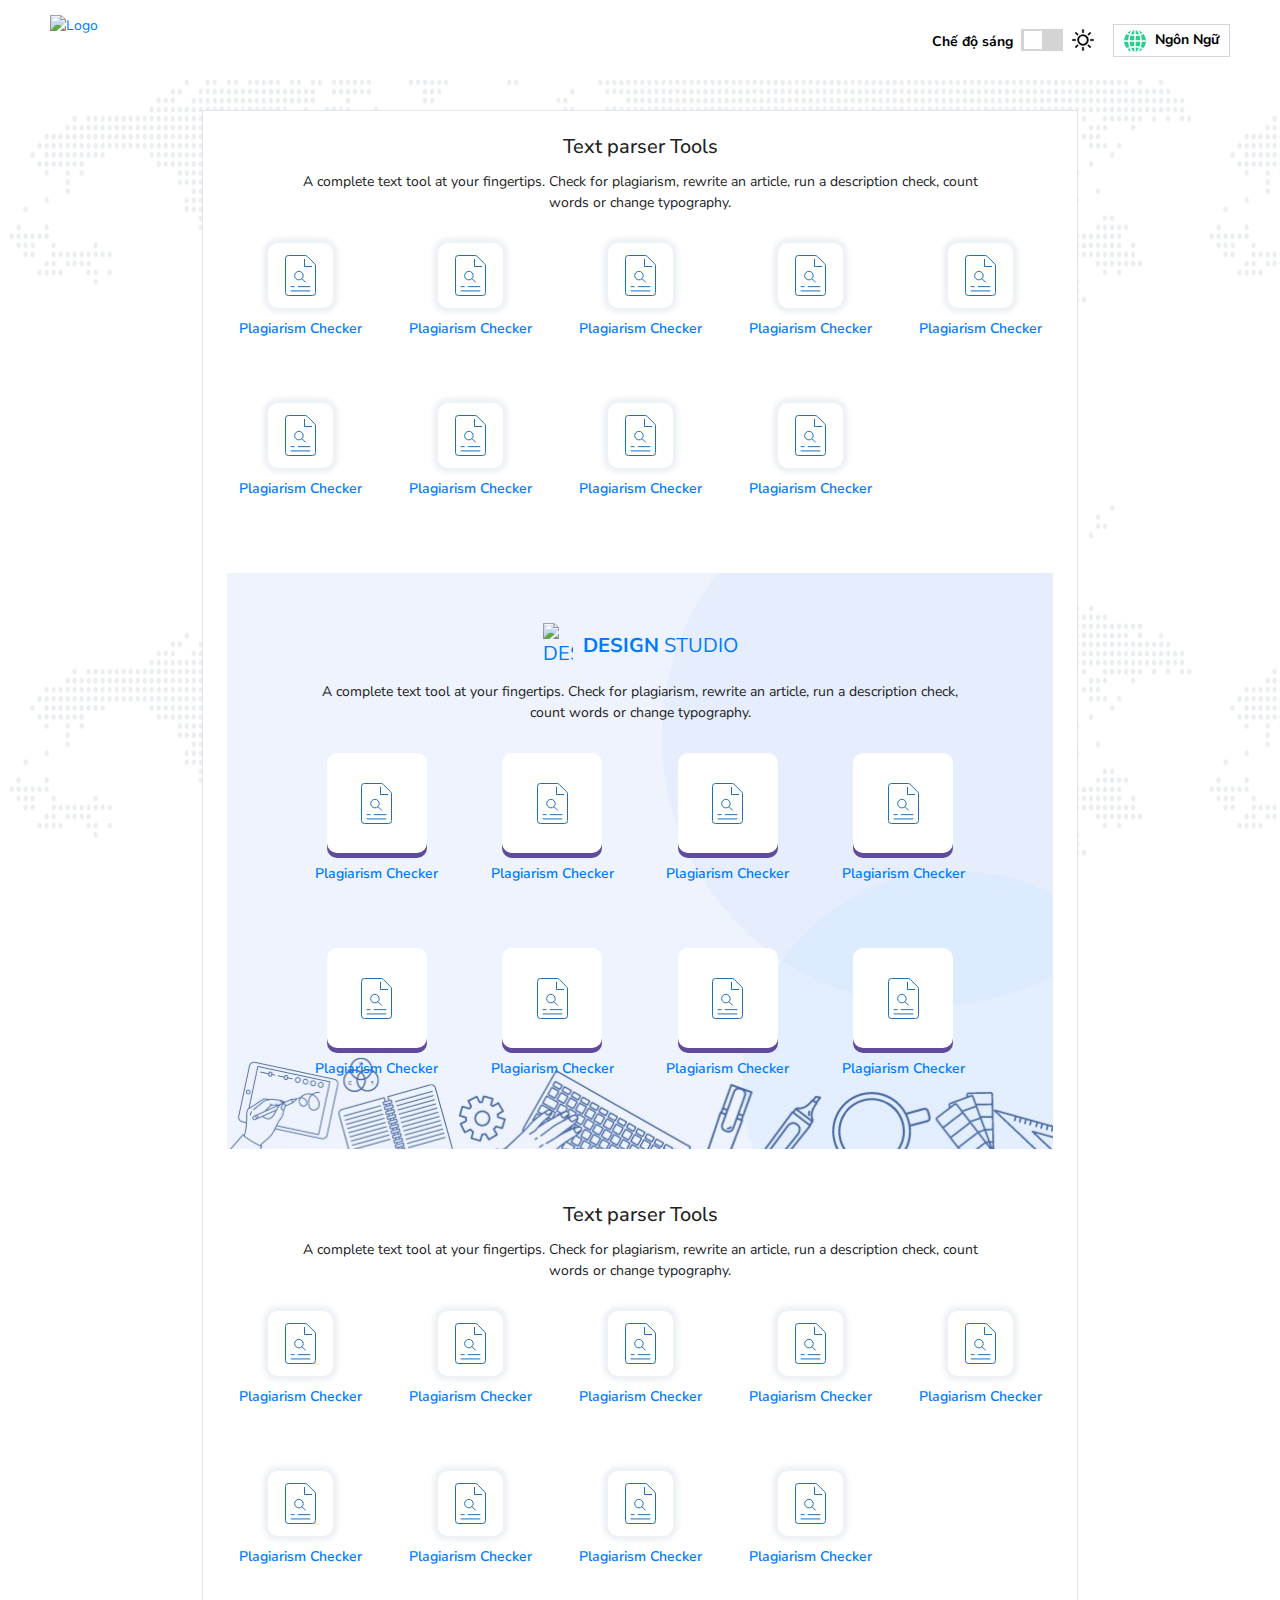
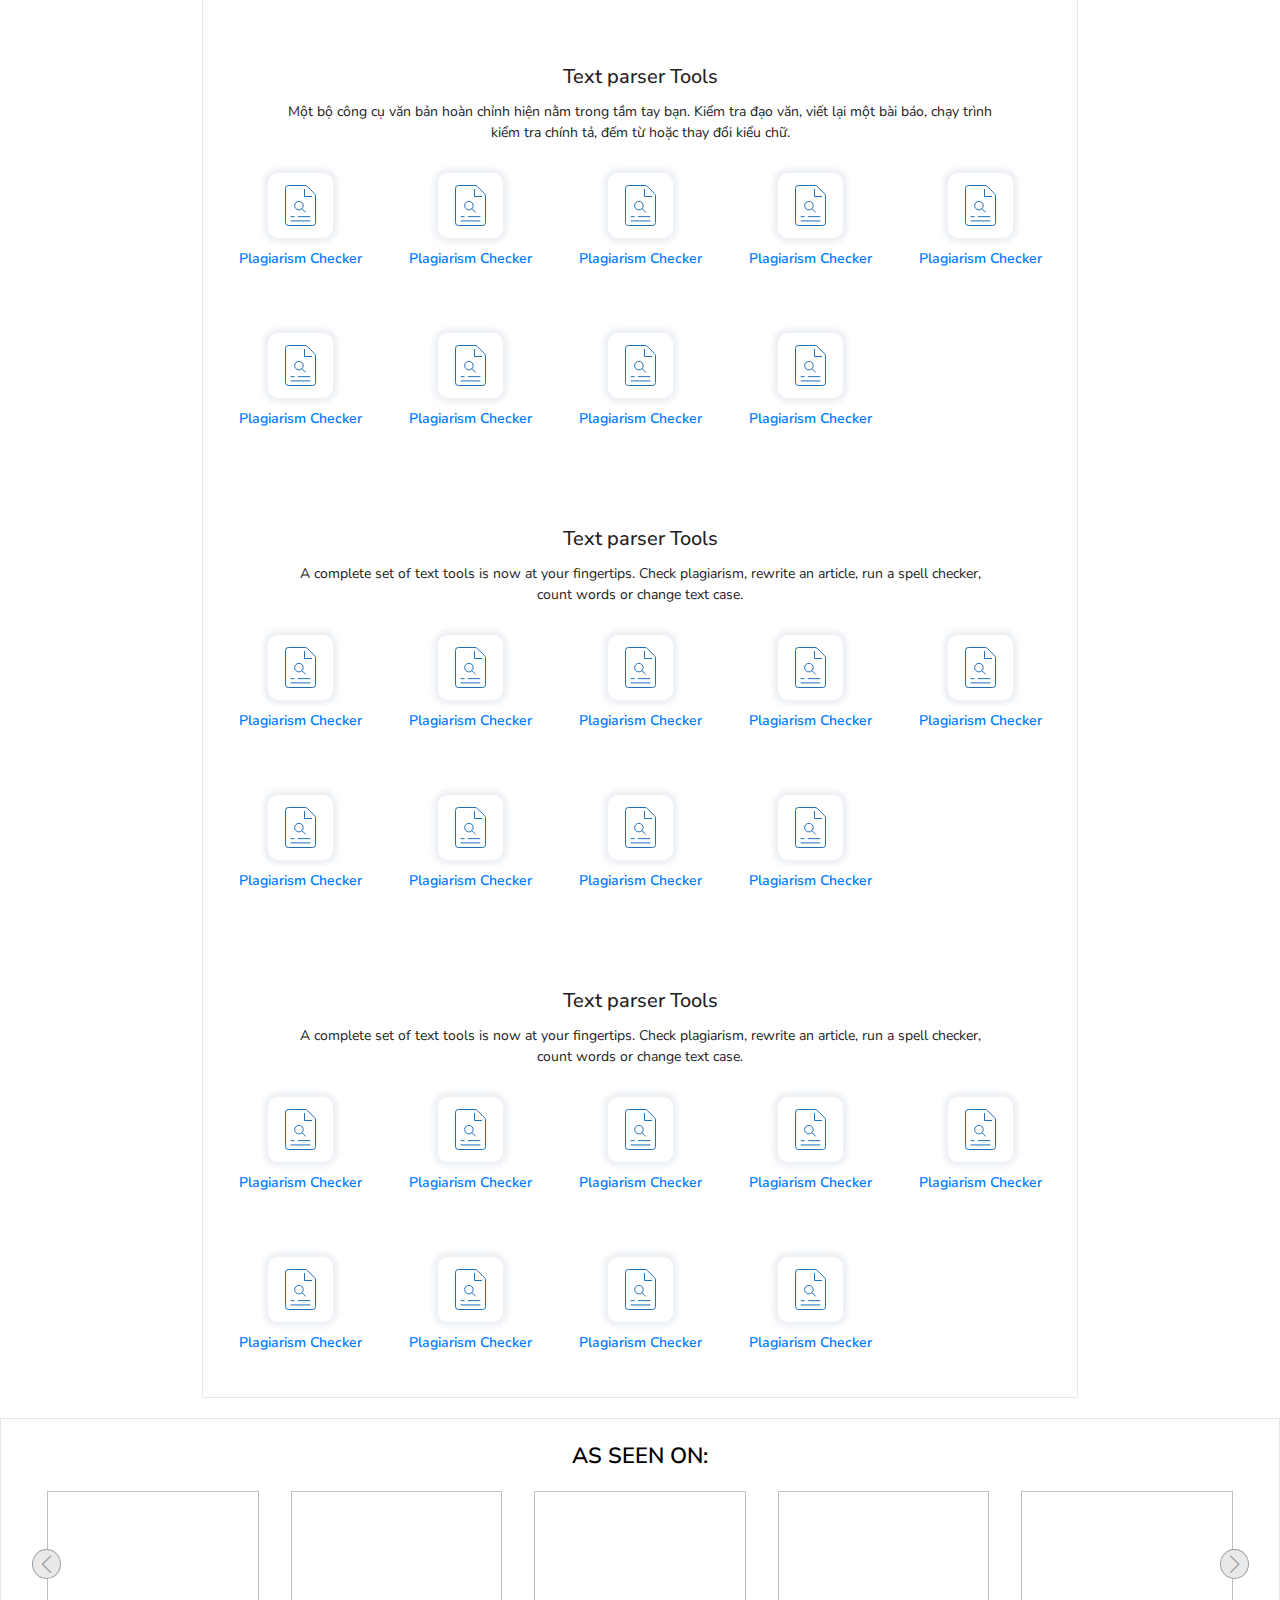
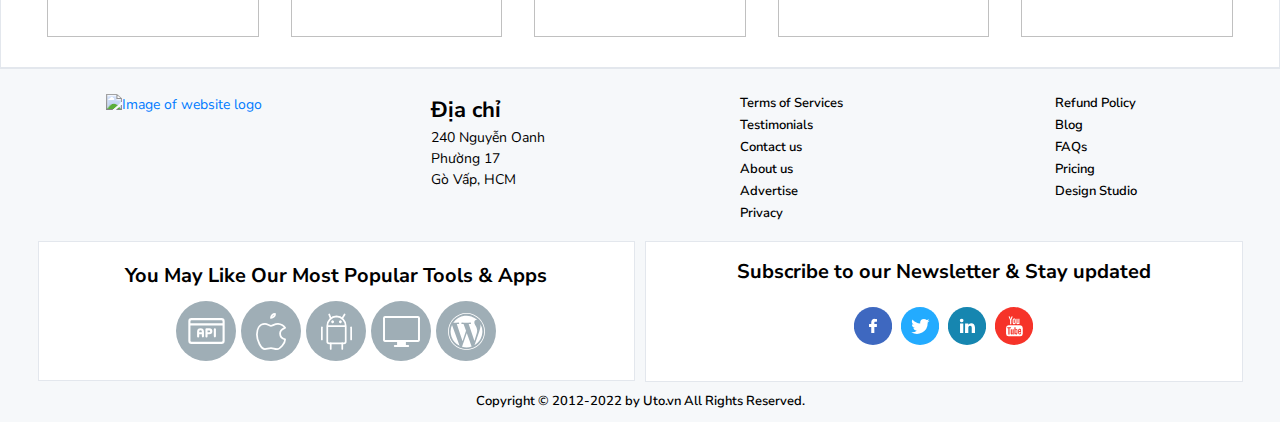
==== index/index.html @ dacd0108 "upload" ====
<!DOCTYPE html>
<html lang="en">

<head>
    <meta charset="UTF-8">
    <meta http-equiv="X-UA-Compatible" content="IE=edge">
    <meta name="viewport" content="width=device-width, initial-scale=1.0">
    <link rel="stylesheet" href="./styles/index.css">
    <link href="https://fonts.googleapis.com/css2?family=Nunito+Sans:wght@400;600;700;900&amp;display=swap"
        rel="stylesheet">
    <link rel="stylesheet" href="../assets/bootstrap/4.0.0/css/bootstrap.min.css">
    <link rel="icon" href="../assets/pro-img/favicon.png" type="image/png" sizes="32x32">
    <link rel="stylesheet" href="../assets/css/dashboard.css">
    <link rel="stylesheet" href="../assets/fontawesome/css/all.css">
    <link rel="stylesheet" href="../assets/swiper.min.css">
    <link href="../assets/css/pricingeccb.css?3" rel="stylesheet">
    <link rel="stylesheet" href="../assets/css/odometer-theme-car.css" />
    <title>UTO Toolbar</title>
    <style>
        img {
            width: auto;
        }

        .content {
            padding-top: 110px;
        }

        .swiper-slide.swiper-slide-active {
            margin-top: 0px;
        }
    </style>
</head>

<body>

    <div class="dnav-section">
        <div class="logo">
            <a href="#" class="page_leave_confirmation">
                <img src="https://uto.vn/storage/beta/assets/images/logo2.png" alt="Logo">
            </a>
        </div>
        <div class="mode-nav">
            <div class="inner-mode-nav ">
                <div class="swith-and-drop">
                    <a href="../pricing-vn.html" class="adsFreeBtn">Pricing</a>
                    <div class="switch-section d-inline-block">
                        <span class="mode_text"> Chế độ sáng</span>
                        <label class="switch">
                            <input type="checkbox" class="default" onclick="change_theme_mode()">
                            <span style="padding: 0px; border:none;" class="slider round"></span>
                        </label>
                        <span class="mode-sign"></span>
                    </div>
                    <div class="dropdown dash_lang d-inline-block">
                        <button class="dropdown-toggle" type="button" data-toggle="dropdown"><img
                                src="../assets/pro-img/global.svg" alt="Global"> Ngôn Ngữ</button>

                        <ul class="dropdown-menu">
                            <li>
                                <a href="./index.html" class="page_leave_confirmation ">
                                    <img src="../assets/pro-img/en_icon.svg" alt=""> English - EN
                                </a>
                            </li>

                            <li>
                                <a href="./index-vn.html" class="page_leave_confirmation ">
                                    <img src="../assets/pro-img/vietnam.png" alt="Language Icon"> Việt Nam - VN
                                </a>
                            </li>

                        </ul>

                    </div>
                    <!-- <div class="accountDD d-inline-block">
						<a href="#" class="loginUrl">Login</a>
					</div> -->
                </div>
            </div>
        </div>
    </div>


    <section class="bg-section">

        <div class="container dark-mode">
            <main class="content">
                <div class="content__wrapper">

                    <aside class="sidebar-left">

                        <div class="sidebar__buttons mb-3">
                            
                            <a href="https://www.facebook.com/UniontekOfficiaI" target="_blank" class="title-link">
                                <i class="fa-regular fa-bell"></i>
                                Theo dõi chúng tôi           
                            </a>

                            <iframe
                                src="https://www.facebook.com/plugins/page.php?href=https%3A%2F%2Fwww.facebook.com%2FUniontekOfficiaI&tabs=timeline&width=340&height=500&small_header=true&adapt_container_width=true&hide_cover=false&show_facepile=true&appId"
                                width="300" height="550" style="border:none;overflow:hidden" scrolling="no"
                                frameborder="0" allowfullscreen="true"
                                allow="autoplay; clipboard-write; encrypted-media; picture-in-picture; web-share"></iframe>
                        </div>

                        <div class="sidebar__buttons mb-3">
                            <img src="https://banner.uto.vn/images/8d50f7438122e1cc5f1f627528de1b18.png"
                                style="width:300px" alt="...">
                        </div>

                        <div class="sidebar__buttons my-3">
                            <img src="https://uto.vn/storage/uploads/2021/12/02/61a84d4dda5bc.jpg" style="width:300px"
                                alt="...">
                        </div>

                        <div class="sidebar__section">
                            <h1 class="sidebar__section--title">
                                Text analysis tool
                            </h1>
                            <div class="sidebar__section--list">
                                <a href="" class="sidebar__section--item">
                                    <i class="fa-solid fa-circle"></i>
                                    <span>Viết hoa thành chữ thường</span>
                                </a>
                                <a href="" class="sidebar__section--item">
                                    <i class="fa-solid fa-circle"></i>
                                    <span>Viết hoa thành chữ thường</span>
                                </a>
                                <a href="" class="sidebar__section--item">
                                    <i class="fa-solid fa-circle"></i>
                                    <span>Viết hoa thành chữ thường</span>
                                </a>
                                <a href="" class="sidebar__section--item">
                                    <i class="fa-solid fa-circle"></i>
                                    <span>Viết hoa thành chữ thường</span>
                                </a>
                                <a href="" class="sidebar__section--item">
                                    <i class="fa-solid fa-circle"></i>
                                    <span>Viết hoa thành chữ thường</span>
                                </a>
                            </div>
                        </div>
                    </aside>

                    <section class="content__main">

                        <div class="content__main_box">


                            <div class="content__main_box--wrapper">
                                <h1 class="content__box_title">Text parser Tools</h1>

                                <!-- <a href="" class="content__box_title-link">
                                <div class="content__box_title-img">
                                    <img src="https://smallseotools.com/webimages/ds-logo.svg" alt="design">
                                </div>
                                <strong>
                                    Design
                                </strong>
                                <span>
                                    studio
                                </span>
                            </a> -->

                                <p class="content__box_desc">
                                    A complete text tool at your fingertips. Check for plagiarism, rewrite an article, run a description check, count words or change typography.
                                </p>

                                <!-- ADD SPECIAL CLASSNAME TO CHANGE TEAMPLATE -->

                                <div class="content__box_list">
                                    <a href="#" class="content__box_item">
                                        <div href="" class="content__box_item-link">
                                            <div class="content__box_item-icon-box">
                                                <div class="content__box_item-icon">
                                                    <svg xmlns="http://www.w3.org/2000/svg" width="31" height="41"
                                                        viewBox="0 0 31 41">
                                                        <g id="Plagiarism_Checker" data-name="Plagiarism Checker"
                                                            transform="translate(-38.375 -34)">
                                                            <g id="Group_1952" data-name="Group 1952"
                                                                transform="translate(38.875 34.5)">
                                                                <g id="Group_1950" data-name="Group 1950">
                                                                    <path id="Path_1444" data-name="Path 1444"
                                                                        d="M66.018,74.5H41.732a2.857,2.857,0,0,1-2.857-2.857V37.357A2.857,2.857,0,0,1,41.732,34.5H58.525a2.853,2.853,0,0,1,2.019.837l7.494,7.494a2.852,2.852,0,0,1,.837,2.019V71.643A2.857,2.857,0,0,1,66.018,74.5Z"
                                                                        transform="translate(-38.875 -34.5)" fill="#fff"
                                                                        stroke="#1e70b9" stroke-miterlimit="10"
                                                                        stroke-width="1" />
                                                                    <path id="Path_1445" data-name="Path 1445"
                                                                        d="M55.49,37.885v7.143h7.143"
                                                                        transform="translate(-36.501 -34.016)"
                                                                        fill="none" stroke="#1e70b9"
                                                                        stroke-linecap="round" stroke-linejoin="round"
                                                                        stroke-width="1" />
                                                                    <g id="Group_1949" data-name="Group 1949"
                                                                        transform="translate(5.56 31.143)">
                                                                        <line id="Line_42" data-name="Line 42"
                                                                            x2="18.88" transform="translate(0 4.286)"
                                                                            fill="none" stroke="#1e70b9"
                                                                            stroke-linecap="round"
                                                                            stroke-miterlimit="10" stroke-width="1" />
                                                                        <line id="Line_43" data-name="Line 43"
                                                                            x2="11.737" transform="translate(7.143)"
                                                                            fill="none" stroke="#1e70b9"
                                                                            stroke-linecap="round"
                                                                            stroke-miterlimit="10" stroke-width="1" />
                                                                        <line id="Line_44" data-name="Line 44"
                                                                            x2="3.165" fill="none" stroke="#1e70b9"
                                                                            stroke-linecap="round"
                                                                            stroke-miterlimit="10" stroke-width="1" />
                                                                    </g>
                                                                </g>
                                                                <g id="Group_1951" data-name="Group 1951"
                                                                    transform="translate(9.159 15.854)">
                                                                    <circle id="Ellipse_66" data-name="Ellipse 66"
                                                                        cx="4.26" cy="4.26" r="4.26" fill="#fff"
                                                                        stroke="#1e70b9" stroke-miterlimit="10"
                                                                        stroke-width="1" />
                                                                    <line id="Line_45" data-name="Line 45" x2="3.565"
                                                                        y2="3.565" transform="translate(7.273 7.273)"
                                                                        fill="#fff" stroke="#1e70b9"
                                                                        stroke-linecap="round" stroke-miterlimit="10"
                                                                        stroke-width="1" />
                                                                </g>
                                                            </g>
                                                        </g>
                                                    </svg>
                                                </div>

                                                <!-- border bottom is here -->
                                                <div class="content__box_item--border-bottom"></div>

                                            </div>
                                        </div>
                                        <span class="content__box_item-text">Plagiarism Checker</span>
                                    </a>
                                    <a href="#" class="content__box_item">
                                        <div href="" class="content__box_item-link">
                                            <div class="content__box_item-icon-box">
                                                <div class="content__box_item-icon">
                                                    <svg xmlns="http://www.w3.org/2000/svg" width="31" height="41"
                                                        viewBox="0 0 31 41">
                                                        <g id="Plagiarism_Checker" data-name="Plagiarism Checker"
                                                            transform="translate(-38.375 -34)">
                                                            <g id="Group_1952" data-name="Group 1952"
                                                                transform="translate(38.875 34.5)">
                                                                <g id="Group_1950" data-name="Group 1950">
                                                                    <path id="Path_1444" data-name="Path 1444"
                                                                        d="M66.018,74.5H41.732a2.857,2.857,0,0,1-2.857-2.857V37.357A2.857,2.857,0,0,1,41.732,34.5H58.525a2.853,2.853,0,0,1,2.019.837l7.494,7.494a2.852,2.852,0,0,1,.837,2.019V71.643A2.857,2.857,0,0,1,66.018,74.5Z"
                                                                        transform="translate(-38.875 -34.5)" fill="#fff"
                                                                        stroke="#1e70b9" stroke-miterlimit="10"
                                                                        stroke-width="1" />
                                                                    <path id="Path_1445" data-name="Path 1445"
                                                                        d="M55.49,37.885v7.143h7.143"
                                                                        transform="translate(-36.501 -34.016)"
                                                                        fill="none" stroke="#1e70b9"
                                                                        stroke-linecap="round" stroke-linejoin="round"
                                                                        stroke-width="1" />
                                                                    <g id="Group_1949" data-name="Group 1949"
                                                                        transform="translate(5.56 31.143)">
                                                                        <line id="Line_42" data-name="Line 42"
                                                                            x2="18.88" transform="translate(0 4.286)"
                                                                            fill="none" stroke="#1e70b9"
                                                                            stroke-linecap="round"
                                                                            stroke-miterlimit="10" stroke-width="1" />
                                                                        <line id="Line_43" data-name="Line 43"
                                                                            x2="11.737" transform="translate(7.143)"
                                                                            fill="none" stroke="#1e70b9"
                                                                            stroke-linecap="round"
                                                                            stroke-miterlimit="10" stroke-width="1" />
                                                                        <line id="Line_44" data-name="Line 44"
                                                                            x2="3.165" fill="none" stroke="#1e70b9"
                                                                            stroke-linecap="round"
                                                                            stroke-miterlimit="10" stroke-width="1" />
                                                                    </g>
                                                                </g>
                                                                <g id="Group_1951" data-name="Group 1951"
                                                                    transform="translate(9.159 15.854)">
                                                                    <circle id="Ellipse_66" data-name="Ellipse 66"
                                                                        cx="4.26" cy="4.26" r="4.26" fill="#fff"
                                                                        stroke="#1e70b9" stroke-miterlimit="10"
                                                                        stroke-width="1" />
                                                                    <line id="Line_45" data-name="Line 45" x2="3.565"
                                                                        y2="3.565" transform="translate(7.273 7.273)"
                                                                        fill="#fff" stroke="#1e70b9"
                                                                        stroke-linecap="round" stroke-miterlimit="10"
                                                                        stroke-width="1" />
                                                                </g>
                                                            </g>
                                                        </g>
                                                    </svg>
                                                </div>

                                                <!-- border bottom is here -->
                                                <div class="content__box_item--border-bottom"></div>

                                            </div>
                                        </div>
                                        <span class="content__box_item-text">Plagiarism Checker</span>
                                    </a>
                                    <a href="#" class="content__box_item">
                                        <div href="" class="content__box_item-link">
                                            <div class="content__box_item-icon-box">
                                                <div class="content__box_item-icon">
                                                    <svg xmlns="http://www.w3.org/2000/svg" width="31" height="41"
                                                        viewBox="0 0 31 41">
                                                        <g id="Plagiarism_Checker" data-name="Plagiarism Checker"
                                                            transform="translate(-38.375 -34)">
                                                            <g id="Group_1952" data-name="Group 1952"
                                                                transform="translate(38.875 34.5)">
                                                                <g id="Group_1950" data-name="Group 1950">
                                                                    <path id="Path_1444" data-name="Path 1444"
                                                                        d="M66.018,74.5H41.732a2.857,2.857,0,0,1-2.857-2.857V37.357A2.857,2.857,0,0,1,41.732,34.5H58.525a2.853,2.853,0,0,1,2.019.837l7.494,7.494a2.852,2.852,0,0,1,.837,2.019V71.643A2.857,2.857,0,0,1,66.018,74.5Z"
                                                                        transform="translate(-38.875 -34.5)" fill="#fff"
                                                                        stroke="#1e70b9" stroke-miterlimit="10"
                                                                        stroke-width="1" />
                                                                    <path id="Path_1445" data-name="Path 1445"
                                                                        d="M55.49,37.885v7.143h7.143"
                                                                        transform="translate(-36.501 -34.016)"
                                                                        fill="none" stroke="#1e70b9"
                                                                        stroke-linecap="round" stroke-linejoin="round"
                                                                        stroke-width="1" />
                                                                    <g id="Group_1949" data-name="Group 1949"
                                                                        transform="translate(5.56 31.143)">
                                                                        <line id="Line_42" data-name="Line 42"
                                                                            x2="18.88" transform="translate(0 4.286)"
                                                                            fill="none" stroke="#1e70b9"
                                                                            stroke-linecap="round"
                                                                            stroke-miterlimit="10" stroke-width="1" />
                                                                        <line id="Line_43" data-name="Line 43"
                                                                            x2="11.737" transform="translate(7.143)"
                                                                            fill="none" stroke="#1e70b9"
                                                                            stroke-linecap="round"
                                                                            stroke-miterlimit="10" stroke-width="1" />
                                                                        <line id="Line_44" data-name="Line 44"
                                                                            x2="3.165" fill="none" stroke="#1e70b9"
                                                                            stroke-linecap="round"
                                                                            stroke-miterlimit="10" stroke-width="1" />
                                                                    </g>
                                                                </g>
                                                                <g id="Group_1951" data-name="Group 1951"
                                                                    transform="translate(9.159 15.854)">
                                                                    <circle id="Ellipse_66" data-name="Ellipse 66"
                                                                        cx="4.26" cy="4.26" r="4.26" fill="#fff"
                                                                        stroke="#1e70b9" stroke-miterlimit="10"
                                                                        stroke-width="1" />
                                                                    <line id="Line_45" data-name="Line 45" x2="3.565"
                                                                        y2="3.565" transform="translate(7.273 7.273)"
                                                                        fill="#fff" stroke="#1e70b9"
                                                                        stroke-linecap="round" stroke-miterlimit="10"
                                                                        stroke-width="1" />
                                                                </g>
                                                            </g>
                                                        </g>
                                                    </svg>
                                                </div>

                                                <!-- border bottom is here -->
                                                <div class="content__box_item--border-bottom"></div>

                                            </div>
                                        </div>
                                        <span class="content__box_item-text">Plagiarism Checker</span>
                                    </a>
                                    <a href="#" class="content__box_item">
                                        <div href="" class="content__box_item-link">
                                            <div class="content__box_item-icon-box">
                                                <div class="content__box_item-icon">
                                                    <svg xmlns="http://www.w3.org/2000/svg" width="31" height="41"
                                                        viewBox="0 0 31 41">
                                                        <g id="Plagiarism_Checker" data-name="Plagiarism Checker"
                                                            transform="translate(-38.375 -34)">
                                                            <g id="Group_1952" data-name="Group 1952"
                                                                transform="translate(38.875 34.5)">
                                                                <g id="Group_1950" data-name="Group 1950">
                                                                    <path id="Path_1444" data-name="Path 1444"
                                                                        d="M66.018,74.5H41.732a2.857,2.857,0,0,1-2.857-2.857V37.357A2.857,2.857,0,0,1,41.732,34.5H58.525a2.853,2.853,0,0,1,2.019.837l7.494,7.494a2.852,2.852,0,0,1,.837,2.019V71.643A2.857,2.857,0,0,1,66.018,74.5Z"
                                                                        transform="translate(-38.875 -34.5)" fill="#fff"
                                                                        stroke="#1e70b9" stroke-miterlimit="10"
                                                                        stroke-width="1" />
                                                                    <path id="Path_1445" data-name="Path 1445"
                                                                        d="M55.49,37.885v7.143h7.143"
                                                                        transform="translate(-36.501 -34.016)"
                                                                        fill="none" stroke="#1e70b9"
                                                                        stroke-linecap="round" stroke-linejoin="round"
                                                                        stroke-width="1" />
                                                                    <g id="Group_1949" data-name="Group 1949"
                                                                        transform="translate(5.56 31.143)">
                                                                        <line id="Line_42" data-name="Line 42"
                                                                            x2="18.88" transform="translate(0 4.286)"
                                                                            fill="none" stroke="#1e70b9"
                                                                            stroke-linecap="round"
                                                                            stroke-miterlimit="10" stroke-width="1" />
                                                                        <line id="Line_43" data-name="Line 43"
                                                                            x2="11.737" transform="translate(7.143)"
                                                                            fill="none" stroke="#1e70b9"
                                                                            stroke-linecap="round"
                                                                            stroke-miterlimit="10" stroke-width="1" />
                                                                        <line id="Line_44" data-name="Line 44"
                                                                            x2="3.165" fill="none" stroke="#1e70b9"
                                                                            stroke-linecap="round"
                                                                            stroke-miterlimit="10" stroke-width="1" />
                                                                    </g>
                                                                </g>
                                                                <g id="Group_1951" data-name="Group 1951"
                                                                    transform="translate(9.159 15.854)">
                                                                    <circle id="Ellipse_66" data-name="Ellipse 66"
                                                                        cx="4.26" cy="4.26" r="4.26" fill="#fff"
                                                                        stroke="#1e70b9" stroke-miterlimit="10"
                                                                        stroke-width="1" />
                                                                    <line id="Line_45" data-name="Line 45" x2="3.565"
                                                                        y2="3.565" transform="translate(7.273 7.273)"
                                                                        fill="#fff" stroke="#1e70b9"
                                                                        stroke-linecap="round" stroke-miterlimit="10"
                                                                        stroke-width="1" />
                                                                </g>
                                                            </g>
                                                        </g>
                                                    </svg>
                                                </div>

                                                <!-- border bottom is here -->
                                                <div class="content__box_item--border-bottom"></div>

                                            </div>
                                        </div>
                                        <span class="content__box_item-text">Plagiarism Checker</span>
                                    </a>
                                    <a href="#" class="content__box_item">
                                        <div href="" class="content__box_item-link">
                                            <div class="content__box_item-icon-box">
                                                <div class="content__box_item-icon">
                                                    <svg xmlns="http://www.w3.org/2000/svg" width="31" height="41"
                                                        viewBox="0 0 31 41">
                                                        <g id="Plagiarism_Checker" data-name="Plagiarism Checker"
                                                            transform="translate(-38.375 -34)">
                                                            <g id="Group_1952" data-name="Group 1952"
                                                                transform="translate(38.875 34.5)">
                                                                <g id="Group_1950" data-name="Group 1950">
                                                                    <path id="Path_1444" data-name="Path 1444"
                                                                        d="M66.018,74.5H41.732a2.857,2.857,0,0,1-2.857-2.857V37.357A2.857,2.857,0,0,1,41.732,34.5H58.525a2.853,2.853,0,0,1,2.019.837l7.494,7.494a2.852,2.852,0,0,1,.837,2.019V71.643A2.857,2.857,0,0,1,66.018,74.5Z"
                                                                        transform="translate(-38.875 -34.5)" fill="#fff"
                                                                        stroke="#1e70b9" stroke-miterlimit="10"
                                                                        stroke-width="1" />
                                                                    <path id="Path_1445" data-name="Path 1445"
                                                                        d="M55.49,37.885v7.143h7.143"
                                                                        transform="translate(-36.501 -34.016)"
                                                                        fill="none" stroke="#1e70b9"
                                                                        stroke-linecap="round" stroke-linejoin="round"
                                                                        stroke-width="1" />
                                                                    <g id="Group_1949" data-name="Group 1949"
                                                                        transform="translate(5.56 31.143)">
                                                                        <line id="Line_42" data-name="Line 42"
                                                                            x2="18.88" transform="translate(0 4.286)"
                                                                            fill="none" stroke="#1e70b9"
                                                                            stroke-linecap="round"
                                                                            stroke-miterlimit="10" stroke-width="1" />
                                                                        <line id="Line_43" data-name="Line 43"
                                                                            x2="11.737" transform="translate(7.143)"
                                                                            fill="none" stroke="#1e70b9"
                                                                            stroke-linecap="round"
                                                                            stroke-miterlimit="10" stroke-width="1" />
                                                                        <line id="Line_44" data-name="Line 44"
                                                                            x2="3.165" fill="none" stroke="#1e70b9"
                                                                            stroke-linecap="round"
                                                                            stroke-miterlimit="10" stroke-width="1" />
                                                                    </g>
                                                                </g>
                                                                <g id="Group_1951" data-name="Group 1951"
                                                                    transform="translate(9.159 15.854)">
                                                                    <circle id="Ellipse_66" data-name="Ellipse 66"
                                                                        cx="4.26" cy="4.26" r="4.26" fill="#fff"
                                                                        stroke="#1e70b9" stroke-miterlimit="10"
                                                                        stroke-width="1" />
                                                                    <line id="Line_45" data-name="Line 45" x2="3.565"
                                                                        y2="3.565" transform="translate(7.273 7.273)"
                                                                        fill="#fff" stroke="#1e70b9"
                                                                        stroke-linecap="round" stroke-miterlimit="10"
                                                                        stroke-width="1" />
                                                                </g>
                                                            </g>
                                                        </g>
                                                    </svg>
                                                </div>

                                                <!-- border bottom is here -->
                                                <div class="content__box_item--border-bottom"></div>

                                            </div>
                                        </div>
                                        <span class="content__box_item-text">Plagiarism Checker</span>
                                    </a>
                                    <a href="#" class="content__box_item">
                                        <div href="" class="content__box_item-link">
                                            <div class="content__box_item-icon-box">
                                                <div class="content__box_item-icon">
                                                    <svg xmlns="http://www.w3.org/2000/svg" width="31" height="41"
                                                        viewBox="0 0 31 41">
                                                        <g id="Plagiarism_Checker" data-name="Plagiarism Checker"
                                                            transform="translate(-38.375 -34)">
                                                            <g id="Group_1952" data-name="Group 1952"
                                                                transform="translate(38.875 34.5)">
                                                                <g id="Group_1950" data-name="Group 1950">
                                                                    <path id="Path_1444" data-name="Path 1444"
                                                                        d="M66.018,74.5H41.732a2.857,2.857,0,0,1-2.857-2.857V37.357A2.857,2.857,0,0,1,41.732,34.5H58.525a2.853,2.853,0,0,1,2.019.837l7.494,7.494a2.852,2.852,0,0,1,.837,2.019V71.643A2.857,2.857,0,0,1,66.018,74.5Z"
                                                                        transform="translate(-38.875 -34.5)" fill="#fff"
                                                                        stroke="#1e70b9" stroke-miterlimit="10"
                                                                        stroke-width="1" />
                                                                    <path id="Path_1445" data-name="Path 1445"
                                                                        d="M55.49,37.885v7.143h7.143"
                                                                        transform="translate(-36.501 -34.016)"
                                                                        fill="none" stroke="#1e70b9"
                                                                        stroke-linecap="round" stroke-linejoin="round"
                                                                        stroke-width="1" />
                                                                    <g id="Group_1949" data-name="Group 1949"
                                                                        transform="translate(5.56 31.143)">
                                                                        <line id="Line_42" data-name="Line 42"
                                                                            x2="18.88" transform="translate(0 4.286)"
                                                                            fill="none" stroke="#1e70b9"
                                                                            stroke-linecap="round"
                                                                            stroke-miterlimit="10" stroke-width="1" />
                                                                        <line id="Line_43" data-name="Line 43"
                                                                            x2="11.737" transform="translate(7.143)"
                                                                            fill="none" stroke="#1e70b9"
                                                                            stroke-linecap="round"
                                                                            stroke-miterlimit="10" stroke-width="1" />
                                                                        <line id="Line_44" data-name="Line 44"
                                                                            x2="3.165" fill="none" stroke="#1e70b9"
                                                                            stroke-linecap="round"
                                                                            stroke-miterlimit="10" stroke-width="1" />
                                                                    </g>
                                                                </g>
                                                                <g id="Group_1951" data-name="Group 1951"
                                                                    transform="translate(9.159 15.854)">
                                                                    <circle id="Ellipse_66" data-name="Ellipse 66"
                                                                        cx="4.26" cy="4.26" r="4.26" fill="#fff"
                                                                        stroke="#1e70b9" stroke-miterlimit="10"
                                                                        stroke-width="1" />
                                                                    <line id="Line_45" data-name="Line 45" x2="3.565"
                                                                        y2="3.565" transform="translate(7.273 7.273)"
                                                                        fill="#fff" stroke="#1e70b9"
                                                                        stroke-linecap="round" stroke-miterlimit="10"
                                                                        stroke-width="1" />
                                                                </g>
                                                            </g>
                                                        </g>
                                                    </svg>
                                                </div>

                                                <!-- border bottom is here -->
                                                <div class="content__box_item--border-bottom"></div>

                                            </div>
                                        </div>
                                        <span class="content__box_item-text">Plagiarism Checker</span>
                                    </a>
                                    <a href="#" class="content__box_item">
                                        <div href="" class="content__box_item-link">
                                            <div class="content__box_item-icon-box">
                                                <div class="content__box_item-icon">
                                                    <svg xmlns="http://www.w3.org/2000/svg" width="31" height="41"
                                                        viewBox="0 0 31 41">
                                                        <g id="Plagiarism_Checker" data-name="Plagiarism Checker"
                                                            transform="translate(-38.375 -34)">
                                                            <g id="Group_1952" data-name="Group 1952"
                                                                transform="translate(38.875 34.5)">
                                                                <g id="Group_1950" data-name="Group 1950">
                                                                    <path id="Path_1444" data-name="Path 1444"
                                                                        d="M66.018,74.5H41.732a2.857,2.857,0,0,1-2.857-2.857V37.357A2.857,2.857,0,0,1,41.732,34.5H58.525a2.853,2.853,0,0,1,2.019.837l7.494,7.494a2.852,2.852,0,0,1,.837,2.019V71.643A2.857,2.857,0,0,1,66.018,74.5Z"
                                                                        transform="translate(-38.875 -34.5)" fill="#fff"
                                                                        stroke="#1e70b9" stroke-miterlimit="10"
                                                                        stroke-width="1" />
                                                                    <path id="Path_1445" data-name="Path 1445"
                                                                        d="M55.49,37.885v7.143h7.143"
                                                                        transform="translate(-36.501 -34.016)"
                                                                        fill="none" stroke="#1e70b9"
                                                                        stroke-linecap="round" stroke-linejoin="round"
                                                                        stroke-width="1" />
                                                                    <g id="Group_1949" data-name="Group 1949"
                                                                        transform="translate(5.56 31.143)">
                                                                        <line id="Line_42" data-name="Line 42"
                                                                            x2="18.88" transform="translate(0 4.286)"
                                                                            fill="none" stroke="#1e70b9"
                                                                            stroke-linecap="round"
                                                                            stroke-miterlimit="10" stroke-width="1" />
                                                                        <line id="Line_43" data-name="Line 43"
                                                                            x2="11.737" transform="translate(7.143)"
                                                                            fill="none" stroke="#1e70b9"
                                                                            stroke-linecap="round"
                                                                            stroke-miterlimit="10" stroke-width="1" />
                                                                        <line id="Line_44" data-name="Line 44"
                                                                            x2="3.165" fill="none" stroke="#1e70b9"
                                                                            stroke-linecap="round"
                                                                            stroke-miterlimit="10" stroke-width="1" />
                                                                    </g>
                                                                </g>
                                                                <g id="Group_1951" data-name="Group 1951"
                                                                    transform="translate(9.159 15.854)">
                                                                    <circle id="Ellipse_66" data-name="Ellipse 66"
                                                                        cx="4.26" cy="4.26" r="4.26" fill="#fff"
                                                                        stroke="#1e70b9" stroke-miterlimit="10"
                                                                        stroke-width="1" />
                                                                    <line id="Line_45" data-name="Line 45" x2="3.565"
                                                                        y2="3.565" transform="translate(7.273 7.273)"
                                                                        fill="#fff" stroke="#1e70b9"
                                                                        stroke-linecap="round" stroke-miterlimit="10"
                                                                        stroke-width="1" />
                                                                </g>
                                                            </g>
                                                        </g>
                                                    </svg>
                                                </div>

                                                <!-- border bottom is here -->
                                                <div class="content__box_item--border-bottom"></div>

                                            </div>
                                        </div>
                                        <span class="content__box_item-text">Plagiarism Checker</span>
                                    </a>
                                    <a href="#" class="content__box_item">
                                        <div href="" class="content__box_item-link">
                                            <div class="content__box_item-icon-box">
                                                <div class="content__box_item-icon">
                                                    <svg xmlns="http://www.w3.org/2000/svg" width="31" height="41"
                                                        viewBox="0 0 31 41">
                                                        <g id="Plagiarism_Checker" data-name="Plagiarism Checker"
                                                            transform="translate(-38.375 -34)">
                                                            <g id="Group_1952" data-name="Group 1952"
                                                                transform="translate(38.875 34.5)">
                                                                <g id="Group_1950" data-name="Group 1950">
                                                                    <path id="Path_1444" data-name="Path 1444"
                                                                        d="M66.018,74.5H41.732a2.857,2.857,0,0,1-2.857-2.857V37.357A2.857,2.857,0,0,1,41.732,34.5H58.525a2.853,2.853,0,0,1,2.019.837l7.494,7.494a2.852,2.852,0,0,1,.837,2.019V71.643A2.857,2.857,0,0,1,66.018,74.5Z"
                                                                        transform="translate(-38.875 -34.5)" fill="#fff"
                                                                        stroke="#1e70b9" stroke-miterlimit="10"
                                                                        stroke-width="1" />
                                                                    <path id="Path_1445" data-name="Path 1445"
                                                                        d="M55.49,37.885v7.143h7.143"
                                                                        transform="translate(-36.501 -34.016)"
                                                                        fill="none" stroke="#1e70b9"
                                                                        stroke-linecap="round" stroke-linejoin="round"
                                                                        stroke-width="1" />
                                                                    <g id="Group_1949" data-name="Group 1949"
                                                                        transform="translate(5.56 31.143)">
                                                                        <line id="Line_42" data-name="Line 42"
                                                                            x2="18.88" transform="translate(0 4.286)"
                                                                            fill="none" stroke="#1e70b9"
                                                                            stroke-linecap="round"
                                                                            stroke-miterlimit="10" stroke-width="1" />
                                                                        <line id="Line_43" data-name="Line 43"
                                                                            x2="11.737" transform="translate(7.143)"
                                                                            fill="none" stroke="#1e70b9"
                                                                            stroke-linecap="round"
                                                                            stroke-miterlimit="10" stroke-width="1" />
                                                                        <line id="Line_44" data-name="Line 44"
                                                                            x2="3.165" fill="none" stroke="#1e70b9"
                                                                            stroke-linecap="round"
                                                                            stroke-miterlimit="10" stroke-width="1" />
                                                                    </g>
                                                                </g>
                                                                <g id="Group_1951" data-name="Group 1951"
                                                                    transform="translate(9.159 15.854)">
                                                                    <circle id="Ellipse_66" data-name="Ellipse 66"
                                                                        cx="4.26" cy="4.26" r="4.26" fill="#fff"
                                                                        stroke="#1e70b9" stroke-miterlimit="10"
                                                                        stroke-width="1" />
                                                                    <line id="Line_45" data-name="Line 45" x2="3.565"
                                                                        y2="3.565" transform="translate(7.273 7.273)"
                                                                        fill="#fff" stroke="#1e70b9"
                                                                        stroke-linecap="round" stroke-miterlimit="10"
                                                                        stroke-width="1" />
                                                                </g>
                                                            </g>
                                                        </g>
                                                    </svg>
                                                </div>

                                                <!-- border bottom is here -->
                                                <div class="content__box_item--border-bottom"></div>

                                            </div>
                                        </div>
                                        <span class="content__box_item-text">Plagiarism Checker</span>
                                    </a>
                                    <a href="#" class="content__box_item">
                                        <div href="" class="content__box_item-link">
                                            <div class="content__box_item-icon-box">
                                                <div class="content__box_item-icon">
                                                    <svg xmlns="http://www.w3.org/2000/svg" width="31" height="41"
                                                        viewBox="0 0 31 41">
                                                        <g id="Plagiarism_Checker" data-name="Plagiarism Checker"
                                                            transform="translate(-38.375 -34)">
                                                            <g id="Group_1952" data-name="Group 1952"
                                                                transform="translate(38.875 34.5)">
                                                                <g id="Group_1950" data-name="Group 1950">
                                                                    <path id="Path_1444" data-name="Path 1444"
                                                                        d="M66.018,74.5H41.732a2.857,2.857,0,0,1-2.857-2.857V37.357A2.857,2.857,0,0,1,41.732,34.5H58.525a2.853,2.853,0,0,1,2.019.837l7.494,7.494a2.852,2.852,0,0,1,.837,2.019V71.643A2.857,2.857,0,0,1,66.018,74.5Z"
                                                                        transform="translate(-38.875 -34.5)" fill="#fff"
                                                                        stroke="#1e70b9" stroke-miterlimit="10"
                                                                        stroke-width="1" />
                                                                    <path id="Path_1445" data-name="Path 1445"
                                                                        d="M55.49,37.885v7.143h7.143"
                                                                        transform="translate(-36.501 -34.016)"
                                                                        fill="none" stroke="#1e70b9"
                                                                        stroke-linecap="round" stroke-linejoin="round"
                                                                        stroke-width="1" />
                                                                    <g id="Group_1949" data-name="Group 1949"
                                                                        transform="translate(5.56 31.143)">
                                                                        <line id="Line_42" data-name="Line 42"
                                                                            x2="18.88" transform="translate(0 4.286)"
                                                                            fill="none" stroke="#1e70b9"
                                                                            stroke-linecap="round"
                                                                            stroke-miterlimit="10" stroke-width="1" />
                                                                        <line id="Line_43" data-name="Line 43"
                                                                            x2="11.737" transform="translate(7.143)"
                                                                            fill="none" stroke="#1e70b9"
                                                                            stroke-linecap="round"
                                                                            stroke-miterlimit="10" stroke-width="1" />
                                                                        <line id="Line_44" data-name="Line 44"
                                                                            x2="3.165" fill="none" stroke="#1e70b9"
                                                                            stroke-linecap="round"
                                                                            stroke-miterlimit="10" stroke-width="1" />
                                                                    </g>
                                                                </g>
                                                                <g id="Group_1951" data-name="Group 1951"
                                                                    transform="translate(9.159 15.854)">
                                                                    <circle id="Ellipse_66" data-name="Ellipse 66"
                                                                        cx="4.26" cy="4.26" r="4.26" fill="#fff"
                                                                        stroke="#1e70b9" stroke-miterlimit="10"
                                                                        stroke-width="1" />
                                                                    <line id="Line_45" data-name="Line 45" x2="3.565"
                                                                        y2="3.565" transform="translate(7.273 7.273)"
                                                                        fill="#fff" stroke="#1e70b9"
                                                                        stroke-linecap="round" stroke-miterlimit="10"
                                                                        stroke-width="1" />
                                                                </g>
                                                            </g>
                                                        </g>
                                                    </svg>
                                                </div>

                                                <!-- border bottom is here -->
                                                <div class="content__box_item--border-bottom"></div>

                                            </div>
                                        </div>
                                        <span class="content__box_item-text">Plagiarism Checker</span>
                                    </a>
                                </div>

                                <!-- DESIGN STUDIO LIST -->

                            </div>

                            <!-- ADD primary-bg-color TO CHANGE TEAMPLATE -->
                            <div class="content__main_box--wrapper primary-bg-color">
                                <!-- <h1 class="content__box_title">Text parser Tools</h1> -->
                                <a href="" class="content__box_title-link">
                                    <div class="content__box_title-img">
                                        <img style="width: 100%" src="https://smallseotools.com/webimages/ds-logo.svg"
                                            alt="design">
                                    </div>
                                    <strong>
                                        Design
                                    </strong>
                                    <span>
                                        studio
                                    </span>
                                </a>
                                <p class="content__box_desc">
                                    A complete text tool at your fingertips. Check for plagiarism, rewrite an article, run a description check, count words or change typography.
                                </p>

                                <!-- ADD SPECIAL CLASSNAME TO CHANGE TEAMPLATE -->

                                <div class="content__box_list special">
                                    <a href="#" class="content__box_item">
                                        <div href="" class="content__box_item-link">
                                            <div class="content__box_item-icon-box">
                                                <div class="content__box_item-icon">
                                                    <svg xmlns="http://www.w3.org/2000/svg" width="31" height="41"
                                                        viewBox="0 0 31 41">
                                                        <g id="Plagiarism_Checker" data-name="Plagiarism Checker"
                                                            transform="translate(-38.375 -34)">
                                                            <g id="Group_1952" data-name="Group 1952"
                                                                transform="translate(38.875 34.5)">
                                                                <g id="Group_1950" data-name="Group 1950">
                                                                    <path id="Path_1444" data-name="Path 1444"
                                                                        d="M66.018,74.5H41.732a2.857,2.857,0,0,1-2.857-2.857V37.357A2.857,2.857,0,0,1,41.732,34.5H58.525a2.853,2.853,0,0,1,2.019.837l7.494,7.494a2.852,2.852,0,0,1,.837,2.019V71.643A2.857,2.857,0,0,1,66.018,74.5Z"
                                                                        transform="translate(-38.875 -34.5)" fill="#fff"
                                                                        stroke="#1e70b9" stroke-miterlimit="10"
                                                                        stroke-width="1" />
                                                                    <path id="Path_1445" data-name="Path 1445"
                                                                        d="M55.49,37.885v7.143h7.143"
                                                                        transform="translate(-36.501 -34.016)"
                                                                        fill="none" stroke="#1e70b9"
                                                                        stroke-linecap="round" stroke-linejoin="round"
                                                                        stroke-width="1" />
                                                                    <g id="Group_1949" data-name="Group 1949"
                                                                        transform="translate(5.56 31.143)">
                                                                        <line id="Line_42" data-name="Line 42"
                                                                            x2="18.88" transform="translate(0 4.286)"
                                                                            fill="none" stroke="#1e70b9"
                                                                            stroke-linecap="round"
                                                                            stroke-miterlimit="10" stroke-width="1" />
                                                                        <line id="Line_43" data-name="Line 43"
                                                                            x2="11.737" transform="translate(7.143)"
                                                                            fill="none" stroke="#1e70b9"
                                                                            stroke-linecap="round"
                                                                            stroke-miterlimit="10" stroke-width="1" />
                                                                        <line id="Line_44" data-name="Line 44"
                                                                            x2="3.165" fill="none" stroke="#1e70b9"
                                                                            stroke-linecap="round"
                                                                            stroke-miterlimit="10" stroke-width="1" />
                                                                    </g>
                                                                </g>
                                                                <g id="Group_1951" data-name="Group 1951"
                                                                    transform="translate(9.159 15.854)">
                                                                    <circle id="Ellipse_66" data-name="Ellipse 66"
                                                                        cx="4.26" cy="4.26" r="4.26" fill="#fff"
                                                                        stroke="#1e70b9" stroke-miterlimit="10"
                                                                        stroke-width="1" />
                                                                    <line id="Line_45" data-name="Line 45" x2="3.565"
                                                                        y2="3.565" transform="translate(7.273 7.273)"
                                                                        fill="#fff" stroke="#1e70b9"
                                                                        stroke-linecap="round" stroke-miterlimit="10"
                                                                        stroke-width="1" />
                                                                </g>
                                                            </g>
                                                        </g>
                                                    </svg>
                                                </div>

                                                <!-- border bottom is here -->
                                                <div class="content__box_item--border-bottom"></div>

                                            </div>
                                        </div>
                                        <span class="content__box_item-text">Plagiarism Checker</span>
                                    </a>
                                    <a href="#" class="content__box_item">
                                        <div href="" class="content__box_item-link">
                                            <div class="content__box_item-icon-box">
                                                <div class="content__box_item-icon">
                                                    <svg xmlns="http://www.w3.org/2000/svg" width="31" height="41"
                                                        viewBox="0 0 31 41">
                                                        <g id="Plagiarism_Checker" data-name="Plagiarism Checker"
                                                            transform="translate(-38.375 -34)">
                                                            <g id="Group_1952" data-name="Group 1952"
                                                                transform="translate(38.875 34.5)">
                                                                <g id="Group_1950" data-name="Group 1950">
                                                                    <path id="Path_1444" data-name="Path 1444"
                                                                        d="M66.018,74.5H41.732a2.857,2.857,0,0,1-2.857-2.857V37.357A2.857,2.857,0,0,1,41.732,34.5H58.525a2.853,2.853,0,0,1,2.019.837l7.494,7.494a2.852,2.852,0,0,1,.837,2.019V71.643A2.857,2.857,0,0,1,66.018,74.5Z"
                                                                        transform="translate(-38.875 -34.5)" fill="#fff"
                                                                        stroke="#1e70b9" stroke-miterlimit="10"
                                                                        stroke-width="1" />
                                                                    <path id="Path_1445" data-name="Path 1445"
                                                                        d="M55.49,37.885v7.143h7.143"
                                                                        transform="translate(-36.501 -34.016)"
                                                                        fill="none" stroke="#1e70b9"
                                                                        stroke-linecap="round" stroke-linejoin="round"
                                                                        stroke-width="1" />
                                                                    <g id="Group_1949" data-name="Group 1949"
                                                                        transform="translate(5.56 31.143)">
                                                                        <line id="Line_42" data-name="Line 42"
                                                                            x2="18.88" transform="translate(0 4.286)"
                                                                            fill="none" stroke="#1e70b9"
                                                                            stroke-linecap="round"
                                                                            stroke-miterlimit="10" stroke-width="1" />
                                                                        <line id="Line_43" data-name="Line 43"
                                                                            x2="11.737" transform="translate(7.143)"
                                                                            fill="none" stroke="#1e70b9"
                                                                            stroke-linecap="round"
                                                                            stroke-miterlimit="10" stroke-width="1" />
                                                                        <line id="Line_44" data-name="Line 44"
                                                                            x2="3.165" fill="none" stroke="#1e70b9"
                                                                            stroke-linecap="round"
                                                                            stroke-miterlimit="10" stroke-width="1" />
                                                                    </g>
                                                                </g>
                                                                <g id="Group_1951" data-name="Group 1951"
                                                                    transform="translate(9.159 15.854)">
                                                                    <circle id="Ellipse_66" data-name="Ellipse 66"
                                                                        cx="4.26" cy="4.26" r="4.26" fill="#fff"
                                                                        stroke="#1e70b9" stroke-miterlimit="10"
                                                                        stroke-width="1" />
                                                                    <line id="Line_45" data-name="Line 45" x2="3.565"
                                                                        y2="3.565" transform="translate(7.273 7.273)"
                                                                        fill="#fff" stroke="#1e70b9"
                                                                        stroke-linecap="round" stroke-miterlimit="10"
                                                                        stroke-width="1" />
                                                                </g>
                                                            </g>
                                                        </g>
                                                    </svg>
                                                </div>

                                                <!-- border bottom is here -->
                                                <div class="content__box_item--border-bottom"></div>

                                            </div>
                                        </div>
                                        <span class="content__box_item-text">Plagiarism Checker</span>
                                    </a>
                                    <a href="#" class="content__box_item">
                                        <div href="" class="content__box_item-link">
                                            <div class="content__box_item-icon-box">
                                                <div class="content__box_item-icon">
                                                    <svg xmlns="http://www.w3.org/2000/svg" width="31" height="41"
                                                        viewBox="0 0 31 41">
                                                        <g id="Plagiarism_Checker" data-name="Plagiarism Checker"
                                                            transform="translate(-38.375 -34)">
                                                            <g id="Group_1952" data-name="Group 1952"
                                                                transform="translate(38.875 34.5)">
                                                                <g id="Group_1950" data-name="Group 1950">
                                                                    <path id="Path_1444" data-name="Path 1444"
                                                                        d="M66.018,74.5H41.732a2.857,2.857,0,0,1-2.857-2.857V37.357A2.857,2.857,0,0,1,41.732,34.5H58.525a2.853,2.853,0,0,1,2.019.837l7.494,7.494a2.852,2.852,0,0,1,.837,2.019V71.643A2.857,2.857,0,0,1,66.018,74.5Z"
                                                                        transform="translate(-38.875 -34.5)" fill="#fff"
                                                                        stroke="#1e70b9" stroke-miterlimit="10"
                                                                        stroke-width="1" />
                                                                    <path id="Path_1445" data-name="Path 1445"
                                                                        d="M55.49,37.885v7.143h7.143"
                                                                        transform="translate(-36.501 -34.016)"
                                                                        fill="none" stroke="#1e70b9"
                                                                        stroke-linecap="round" stroke-linejoin="round"
                                                                        stroke-width="1" />
                                                                    <g id="Group_1949" data-name="Group 1949"
                                                                        transform="translate(5.56 31.143)">
                                                                        <line id="Line_42" data-name="Line 42"
                                                                            x2="18.88" transform="translate(0 4.286)"
                                                                            fill="none" stroke="#1e70b9"
                                                                            stroke-linecap="round"
                                                                            stroke-miterlimit="10" stroke-width="1" />
                                                                        <line id="Line_43" data-name="Line 43"
                                                                            x2="11.737" transform="translate(7.143)"
                                                                            fill="none" stroke="#1e70b9"
                                                                            stroke-linecap="round"
                                                                            stroke-miterlimit="10" stroke-width="1" />
                                                                        <line id="Line_44" data-name="Line 44"
                                                                            x2="3.165" fill="none" stroke="#1e70b9"
                                                                            stroke-linecap="round"
                                                                            stroke-miterlimit="10" stroke-width="1" />
                                                                    </g>
                                                                </g>
                                                                <g id="Group_1951" data-name="Group 1951"
                                                                    transform="translate(9.159 15.854)">
                                                                    <circle id="Ellipse_66" data-name="Ellipse 66"
                                                                        cx="4.26" cy="4.26" r="4.26" fill="#fff"
                                                                        stroke="#1e70b9" stroke-miterlimit="10"
                                                                        stroke-width="1" />
                                                                    <line id="Line_45" data-name="Line 45" x2="3.565"
                                                                        y2="3.565" transform="translate(7.273 7.273)"
                                                                        fill="#fff" stroke="#1e70b9"
                                                                        stroke-linecap="round" stroke-miterlimit="10"
                                                                        stroke-width="1" />
                                                                </g>
                                                            </g>
                                                        </g>
                                                    </svg>
                                                </div>

                                                <!-- border bottom is here -->
                                                <div class="content__box_item--border-bottom"></div>

                                            </div>
                                        </div>
                                        <span class="content__box_item-text">Plagiarism Checker</span>
                                    </a>
                                    <a href="#" class="content__box_item">
                                        <div href="" class="content__box_item-link">
                                            <div class="content__box_item-icon-box">
                                                <div class="content__box_item-icon">
                                                    <svg xmlns="http://www.w3.org/2000/svg" width="31" height="41"
                                                        viewBox="0 0 31 41">
                                                        <g id="Plagiarism_Checker" data-name="Plagiarism Checker"
                                                            transform="translate(-38.375 -34)">
                                                            <g id="Group_1952" data-name="Group 1952"
                                                                transform="translate(38.875 34.5)">
                                                                <g id="Group_1950" data-name="Group 1950">
                                                                    <path id="Path_1444" data-name="Path 1444"
                                                                        d="M66.018,74.5H41.732a2.857,2.857,0,0,1-2.857-2.857V37.357A2.857,2.857,0,0,1,41.732,34.5H58.525a2.853,2.853,0,0,1,2.019.837l7.494,7.494a2.852,2.852,0,0,1,.837,2.019V71.643A2.857,2.857,0,0,1,66.018,74.5Z"
                                                                        transform="translate(-38.875 -34.5)" fill="#fff"
                                                                        stroke="#1e70b9" stroke-miterlimit="10"
                                                                        stroke-width="1" />
                                                                    <path id="Path_1445" data-name="Path 1445"
                                                                        d="M55.49,37.885v7.143h7.143"
                                                                        transform="translate(-36.501 -34.016)"
                                                                        fill="none" stroke="#1e70b9"
                                                                        stroke-linecap="round" stroke-linejoin="round"
                                                                        stroke-width="1" />
                                                                    <g id="Group_1949" data-name="Group 1949"
                                                                        transform="translate(5.56 31.143)">
                                                                        <line id="Line_42" data-name="Line 42"
                                                                            x2="18.88" transform="translate(0 4.286)"
                                                                            fill="none" stroke="#1e70b9"
                                                                            stroke-linecap="round"
                                                                            stroke-miterlimit="10" stroke-width="1" />
                                                                        <line id="Line_43" data-name="Line 43"
                                                                            x2="11.737" transform="translate(7.143)"
                                                                            fill="none" stroke="#1e70b9"
                                                                            stroke-linecap="round"
                                                                            stroke-miterlimit="10" stroke-width="1" />
                                                                        <line id="Line_44" data-name="Line 44"
                                                                            x2="3.165" fill="none" stroke="#1e70b9"
                                                                            stroke-linecap="round"
                                                                            stroke-miterlimit="10" stroke-width="1" />
                                                                    </g>
                                                                </g>
                                                                <g id="Group_1951" data-name="Group 1951"
                                                                    transform="translate(9.159 15.854)">
                                                                    <circle id="Ellipse_66" data-name="Ellipse 66"
                                                                        cx="4.26" cy="4.26" r="4.26" fill="#fff"
                                                                        stroke="#1e70b9" stroke-miterlimit="10"
                                                                        stroke-width="1" />
                                                                    <line id="Line_45" data-name="Line 45" x2="3.565"
                                                                        y2="3.565" transform="translate(7.273 7.273)"
                                                                        fill="#fff" stroke="#1e70b9"
                                                                        stroke-linecap="round" stroke-miterlimit="10"
                                                                        stroke-width="1" />
                                                                </g>
                                                            </g>
                                                        </g>
                                                    </svg>
                                                </div>

                                                <!-- border bottom is here -->
                                                <div class="content__box_item--border-bottom"></div>

                                            </div>
                                        </div>
                                        <span class="content__box_item-text">Plagiarism Checker</span>
                                    </a>
                                    <a href="#" class="content__box_item">
                                        <div href="" class="content__box_item-link">
                                            <div class="content__box_item-icon-box">
                                                <div class="content__box_item-icon">
                                                    <svg xmlns="http://www.w3.org/2000/svg" width="31" height="41"
                                                        viewBox="0 0 31 41">
                                                        <g id="Plagiarism_Checker" data-name="Plagiarism Checker"
                                                            transform="translate(-38.375 -34)">
                                                            <g id="Group_1952" data-name="Group 1952"
                                                                transform="translate(38.875 34.5)">
                                                                <g id="Group_1950" data-name="Group 1950">
                                                                    <path id="Path_1444" data-name="Path 1444"
                                                                        d="M66.018,74.5H41.732a2.857,2.857,0,0,1-2.857-2.857V37.357A2.857,2.857,0,0,1,41.732,34.5H58.525a2.853,2.853,0,0,1,2.019.837l7.494,7.494a2.852,2.852,0,0,1,.837,2.019V71.643A2.857,2.857,0,0,1,66.018,74.5Z"
                                                                        transform="translate(-38.875 -34.5)" fill="#fff"
                                                                        stroke="#1e70b9" stroke-miterlimit="10"
                                                                        stroke-width="1" />
                                                                    <path id="Path_1445" data-name="Path 1445"
                                                                        d="M55.49,37.885v7.143h7.143"
                                                                        transform="translate(-36.501 -34.016)"
                                                                        fill="none" stroke="#1e70b9"
                                                                        stroke-linecap="round" stroke-linejoin="round"
                                                                        stroke-width="1" />
                                                                    <g id="Group_1949" data-name="Group 1949"
                                                                        transform="translate(5.56 31.143)">
                                                                        <line id="Line_42" data-name="Line 42"
                                                                            x2="18.88" transform="translate(0 4.286)"
                                                                            fill="none" stroke="#1e70b9"
                                                                            stroke-linecap="round"
                                                                            stroke-miterlimit="10" stroke-width="1" />
                                                                        <line id="Line_43" data-name="Line 43"
                                                                            x2="11.737" transform="translate(7.143)"
                                                                            fill="none" stroke="#1e70b9"
                                                                            stroke-linecap="round"
                                                                            stroke-miterlimit="10" stroke-width="1" />
                                                                        <line id="Line_44" data-name="Line 44"
                                                                            x2="3.165" fill="none" stroke="#1e70b9"
                                                                            stroke-linecap="round"
                                                                            stroke-miterlimit="10" stroke-width="1" />
                                                                    </g>
                                                                </g>
                                                                <g id="Group_1951" data-name="Group 1951"
                                                                    transform="translate(9.159 15.854)">
                                                                    <circle id="Ellipse_66" data-name="Ellipse 66"
                                                                        cx="4.26" cy="4.26" r="4.26" fill="#fff"
                                                                        stroke="#1e70b9" stroke-miterlimit="10"
                                                                        stroke-width="1" />
                                                                    <line id="Line_45" data-name="Line 45" x2="3.565"
                                                                        y2="3.565" transform="translate(7.273 7.273)"
                                                                        fill="#fff" stroke="#1e70b9"
                                                                        stroke-linecap="round" stroke-miterlimit="10"
                                                                        stroke-width="1" />
                                                                </g>
                                                            </g>
                                                        </g>
                                                    </svg>
                                                </div>

                                                <!-- border bottom is here -->
                                                <div class="content__box_item--border-bottom"></div>

                                            </div>
                                        </div>
                                        <span class="content__box_item-text">Plagiarism Checker</span>
                                    </a>
                                    <a href="#" class="content__box_item">
                                        <div href="" class="content__box_item-link">
                                            <div class="content__box_item-icon-box">
                                                <div class="content__box_item-icon">
                                                    <svg xmlns="http://www.w3.org/2000/svg" width="31" height="41"
                                                        viewBox="0 0 31 41">
                                                        <g id="Plagiarism_Checker" data-name="Plagiarism Checker"
                                                            transform="translate(-38.375 -34)">
                                                            <g id="Group_1952" data-name="Group 1952"
                                                                transform="translate(38.875 34.5)">
                                                                <g id="Group_1950" data-name="Group 1950">
                                                                    <path id="Path_1444" data-name="Path 1444"
                                                                        d="M66.018,74.5H41.732a2.857,2.857,0,0,1-2.857-2.857V37.357A2.857,2.857,0,0,1,41.732,34.5H58.525a2.853,2.853,0,0,1,2.019.837l7.494,7.494a2.852,2.852,0,0,1,.837,2.019V71.643A2.857,2.857,0,0,1,66.018,74.5Z"
                                                                        transform="translate(-38.875 -34.5)" fill="#fff"
                                                                        stroke="#1e70b9" stroke-miterlimit="10"
                                                                        stroke-width="1" />
                                                                    <path id="Path_1445" data-name="Path 1445"
                                                                        d="M55.49,37.885v7.143h7.143"
                                                                        transform="translate(-36.501 -34.016)"
                                                                        fill="none" stroke="#1e70b9"
                                                                        stroke-linecap="round" stroke-linejoin="round"
                                                                        stroke-width="1" />
                                                                    <g id="Group_1949" data-name="Group 1949"
                                                                        transform="translate(5.56 31.143)">
                                                                        <line id="Line_42" data-name="Line 42"
                                                                            x2="18.88" transform="translate(0 4.286)"
                                                                            fill="none" stroke="#1e70b9"
                                                                            stroke-linecap="round"
                                                                            stroke-miterlimit="10" stroke-width="1" />
                                                                        <line id="Line_43" data-name="Line 43"
                                                                            x2="11.737" transform="translate(7.143)"
                                                                            fill="none" stroke="#1e70b9"
                                                                            stroke-linecap="round"
                                                                            stroke-miterlimit="10" stroke-width="1" />
                                                                        <line id="Line_44" data-name="Line 44"
                                                                            x2="3.165" fill="none" stroke="#1e70b9"
                                                                            stroke-linecap="round"
                                                                            stroke-miterlimit="10" stroke-width="1" />
                                                                    </g>
                                                                </g>
                                                                <g id="Group_1951" data-name="Group 1951"
                                                                    transform="translate(9.159 15.854)">
                                                                    <circle id="Ellipse_66" data-name="Ellipse 66"
                                                                        cx="4.26" cy="4.26" r="4.26" fill="#fff"
                                                                        stroke="#1e70b9" stroke-miterlimit="10"
                                                                        stroke-width="1" />
                                                                    <line id="Line_45" data-name="Line 45" x2="3.565"
                                                                        y2="3.565" transform="translate(7.273 7.273)"
                                                                        fill="#fff" stroke="#1e70b9"
                                                                        stroke-linecap="round" stroke-miterlimit="10"
                                                                        stroke-width="1" />
                                                                </g>
                                                            </g>
                                                        </g>
                                                    </svg>
                                                </div>

                                                <!-- border bottom is here -->
                                                <div class="content__box_item--border-bottom"></div>

                                            </div>
                                        </div>
                                        <span class="content__box_item-text">Plagiarism Checker</span>
                                    </a>
                                    <a href="#" class="content__box_item">
                                        <div href="" class="content__box_item-link">
                                            <div class="content__box_item-icon-box">
                                                <div class="content__box_item-icon">
                                                    <svg xmlns="http://www.w3.org/2000/svg" width="31" height="41"
                                                        viewBox="0 0 31 41">
                                                        <g id="Plagiarism_Checker" data-name="Plagiarism Checker"
                                                            transform="translate(-38.375 -34)">
                                                            <g id="Group_1952" data-name="Group 1952"
                                                                transform="translate(38.875 34.5)">
                                                                <g id="Group_1950" data-name="Group 1950">
                                                                    <path id="Path_1444" data-name="Path 1444"
                                                                        d="M66.018,74.5H41.732a2.857,2.857,0,0,1-2.857-2.857V37.357A2.857,2.857,0,0,1,41.732,34.5H58.525a2.853,2.853,0,0,1,2.019.837l7.494,7.494a2.852,2.852,0,0,1,.837,2.019V71.643A2.857,2.857,0,0,1,66.018,74.5Z"
                                                                        transform="translate(-38.875 -34.5)" fill="#fff"
                                                                        stroke="#1e70b9" stroke-miterlimit="10"
                                                                        stroke-width="1" />
                                                                    <path id="Path_1445" data-name="Path 1445"
                                                                        d="M55.49,37.885v7.143h7.143"
                                                                        transform="translate(-36.501 -34.016)"
                                                                        fill="none" stroke="#1e70b9"
                                                                        stroke-linecap="round" stroke-linejoin="round"
                                                                        stroke-width="1" />
                                                                    <g id="Group_1949" data-name="Group 1949"
                                                                        transform="translate(5.56 31.143)">
                                                                        <line id="Line_42" data-name="Line 42"
                                                                            x2="18.88" transform="translate(0 4.286)"
                                                                            fill="none" stroke="#1e70b9"
                                                                            stroke-linecap="round"
                                                                            stroke-miterlimit="10" stroke-width="1" />
                                                                        <line id="Line_43" data-name="Line 43"
                                                                            x2="11.737" transform="translate(7.143)"
                                                                            fill="none" stroke="#1e70b9"
                                                                            stroke-linecap="round"
                                                                            stroke-miterlimit="10" stroke-width="1" />
                                                                        <line id="Line_44" data-name="Line 44"
                                                                            x2="3.165" fill="none" stroke="#1e70b9"
                                                                            stroke-linecap="round"
                                                                            stroke-miterlimit="10" stroke-width="1" />
                                                                    </g>
                                                                </g>
                                                                <g id="Group_1951" data-name="Group 1951"
                                                                    transform="translate(9.159 15.854)">
                                                                    <circle id="Ellipse_66" data-name="Ellipse 66"
                                                                        cx="4.26" cy="4.26" r="4.26" fill="#fff"
                                                                        stroke="#1e70b9" stroke-miterlimit="10"
                                                                        stroke-width="1" />
                                                                    <line id="Line_45" data-name="Line 45" x2="3.565"
                                                                        y2="3.565" transform="translate(7.273 7.273)"
                                                                        fill="#fff" stroke="#1e70b9"
                                                                        stroke-linecap="round" stroke-miterlimit="10"
                                                                        stroke-width="1" />
                                                                </g>
                                                            </g>
                                                        </g>
                                                    </svg>
                                                </div>

                                                <!-- border bottom is here -->
                                                <div class="content__box_item--border-bottom"></div>

                                            </div>
                                        </div>
                                        <span class="content__box_item-text">Plagiarism Checker</span>
                                    </a>
                                    <a href="#" class="content__box_item">
                                        <div href="" class="content__box_item-link">
                                            <div class="content__box_item-icon-box">
                                                <div class="content__box_item-icon">
                                                    <svg xmlns="http://www.w3.org/2000/svg" width="31" height="41"
                                                        viewBox="0 0 31 41">
                                                        <g id="Plagiarism_Checker" data-name="Plagiarism Checker"
                                                            transform="translate(-38.375 -34)">
                                                            <g id="Group_1952" data-name="Group 1952"
                                                                transform="translate(38.875 34.5)">
                                                                <g id="Group_1950" data-name="Group 1950">
                                                                    <path id="Path_1444" data-name="Path 1444"
                                                                        d="M66.018,74.5H41.732a2.857,2.857,0,0,1-2.857-2.857V37.357A2.857,2.857,0,0,1,41.732,34.5H58.525a2.853,2.853,0,0,1,2.019.837l7.494,7.494a2.852,2.852,0,0,1,.837,2.019V71.643A2.857,2.857,0,0,1,66.018,74.5Z"
                                                                        transform="translate(-38.875 -34.5)" fill="#fff"
                                                                        stroke="#1e70b9" stroke-miterlimit="10"
                                                                        stroke-width="1" />
                                                                    <path id="Path_1445" data-name="Path 1445"
                                                                        d="M55.49,37.885v7.143h7.143"
                                                                        transform="translate(-36.501 -34.016)"
                                                                        fill="none" stroke="#1e70b9"
                                                                        stroke-linecap="round" stroke-linejoin="round"
                                                                        stroke-width="1" />
                                                                    <g id="Group_1949" data-name="Group 1949"
                                                                        transform="translate(5.56 31.143)">
                                                                        <line id="Line_42" data-name="Line 42"
                                                                            x2="18.88" transform="translate(0 4.286)"
                                                                            fill="none" stroke="#1e70b9"
                                                                            stroke-linecap="round"
                                                                            stroke-miterlimit="10" stroke-width="1" />
                                                                        <line id="Line_43" data-name="Line 43"
                                                                            x2="11.737" transform="translate(7.143)"
                                                                            fill="none" stroke="#1e70b9"
                                                                            stroke-linecap="round"
                                                                            stroke-miterlimit="10" stroke-width="1" />
                                                                        <line id="Line_44" data-name="Line 44"
                                                                            x2="3.165" fill="none" stroke="#1e70b9"
                                                                            stroke-linecap="round"
                                                                            stroke-miterlimit="10" stroke-width="1" />
                                                                    </g>
                                                                </g>
                                                                <g id="Group_1951" data-name="Group 1951"
                                                                    transform="translate(9.159 15.854)">
                                                                    <circle id="Ellipse_66" data-name="Ellipse 66"
                                                                        cx="4.26" cy="4.26" r="4.26" fill="#fff"
                                                                        stroke="#1e70b9" stroke-miterlimit="10"
                                                                        stroke-width="1" />
                                                                    <line id="Line_45" data-name="Line 45" x2="3.565"
                                                                        y2="3.565" transform="translate(7.273 7.273)"
                                                                        fill="#fff" stroke="#1e70b9"
                                                                        stroke-linecap="round" stroke-miterlimit="10"
                                                                        stroke-width="1" />
                                                                </g>
                                                            </g>
                                                        </g>
                                                    </svg>
                                                </div>

                                                <!-- border bottom is here -->
                                                <div class="content__box_item--border-bottom"></div>

                                            </div>
                                        </div>
                                        <span class="content__box_item-text">Plagiarism Checker</span>
                                    </a>

                                </div>

                                <!-- DESIGN STUDIO LIST -->


                            </div>
                            <!-- ADD primary-bg-color TO CHANGE TEAMPLATE -->

                            <div class="content__main_box--wrapper">
                                <h1 class="content__box_title">Text parser Tools</h1>

                                <!-- <a href="" class="content__box_title-link">
                                <div class="content__box_title-img">
                                    <img src="https://smallseotools.com/webimages/ds-logo.svg" alt="design">
                                </div>
                                <strong>
                                    Design
                                </strong>
                                <span>
                                    studio
                                </span>
                            </a> -->

                                <p class="content__box_desc">
                                    A complete text tool at your fingertips. Check for plagiarism, rewrite an article, run a description check, count words or change typography.
                                </p>

                                <!-- ADD SPECIAL CLASSNAME TO CHANGE TEAMPLATE -->

                                <div class="content__box_list">
                                    <a href="#" class="content__box_item">
                                        <div href="" class="content__box_item-link">
                                            <div class="content__box_item-icon-box">
                                                <div class="content__box_item-icon">
                                                    <svg xmlns="http://www.w3.org/2000/svg" width="31" height="41"
                                                        viewBox="0 0 31 41">
                                                        <g id="Plagiarism_Checker" data-name="Plagiarism Checker"
                                                            transform="translate(-38.375 -34)">
                                                            <g id="Group_1952" data-name="Group 1952"
                                                                transform="translate(38.875 34.5)">
                                                                <g id="Group_1950" data-name="Group 1950">
                                                                    <path id="Path_1444" data-name="Path 1444"
                                                                        d="M66.018,74.5H41.732a2.857,2.857,0,0,1-2.857-2.857V37.357A2.857,2.857,0,0,1,41.732,34.5H58.525a2.853,2.853,0,0,1,2.019.837l7.494,7.494a2.852,2.852,0,0,1,.837,2.019V71.643A2.857,2.857,0,0,1,66.018,74.5Z"
                                                                        transform="translate(-38.875 -34.5)" fill="#fff"
                                                                        stroke="#1e70b9" stroke-miterlimit="10"
                                                                        stroke-width="1" />
                                                                    <path id="Path_1445" data-name="Path 1445"
                                                                        d="M55.49,37.885v7.143h7.143"
                                                                        transform="translate(-36.501 -34.016)"
                                                                        fill="none" stroke="#1e70b9"
                                                                        stroke-linecap="round" stroke-linejoin="round"
                                                                        stroke-width="1" />
                                                                    <g id="Group_1949" data-name="Group 1949"
                                                                        transform="translate(5.56 31.143)">
                                                                        <line id="Line_42" data-name="Line 42"
                                                                            x2="18.88" transform="translate(0 4.286)"
                                                                            fill="none" stroke="#1e70b9"
                                                                            stroke-linecap="round"
                                                                            stroke-miterlimit="10" stroke-width="1" />
                                                                        <line id="Line_43" data-name="Line 43"
                                                                            x2="11.737" transform="translate(7.143)"
                                                                            fill="none" stroke="#1e70b9"
                                                                            stroke-linecap="round"
                                                                            stroke-miterlimit="10" stroke-width="1" />
                                                                        <line id="Line_44" data-name="Line 44"
                                                                            x2="3.165" fill="none" stroke="#1e70b9"
                                                                            stroke-linecap="round"
                                                                            stroke-miterlimit="10" stroke-width="1" />
                                                                    </g>
                                                                </g>
                                                                <g id="Group_1951" data-name="Group 1951"
                                                                    transform="translate(9.159 15.854)">
                                                                    <circle id="Ellipse_66" data-name="Ellipse 66"
                                                                        cx="4.26" cy="4.26" r="4.26" fill="#fff"
                                                                        stroke="#1e70b9" stroke-miterlimit="10"
                                                                        stroke-width="1" />
                                                                    <line id="Line_45" data-name="Line 45" x2="3.565"
                                                                        y2="3.565" transform="translate(7.273 7.273)"
                                                                        fill="#fff" stroke="#1e70b9"
                                                                        stroke-linecap="round" stroke-miterlimit="10"
                                                                        stroke-width="1" />
                                                                </g>
                                                            </g>
                                                        </g>
                                                    </svg>
                                                </div>

                                                <!-- border bottom is here -->
                                                <div class="content__box_item--border-bottom"></div>

                                            </div>
                                        </div>
                                        <span class="content__box_item-text">Plagiarism Checker</span>
                                    </a>
                                    <a href="#" class="content__box_item">
                                        <div href="" class="content__box_item-link">
                                            <div class="content__box_item-icon-box">
                                                <div class="content__box_item-icon">
                                                    <svg xmlns="http://www.w3.org/2000/svg" width="31" height="41"
                                                        viewBox="0 0 31 41">
                                                        <g id="Plagiarism_Checker" data-name="Plagiarism Checker"
                                                            transform="translate(-38.375 -34)">
                                                            <g id="Group_1952" data-name="Group 1952"
                                                                transform="translate(38.875 34.5)">
                                                                <g id="Group_1950" data-name="Group 1950">
                                                                    <path id="Path_1444" data-name="Path 1444"
                                                                        d="M66.018,74.5H41.732a2.857,2.857,0,0,1-2.857-2.857V37.357A2.857,2.857,0,0,1,41.732,34.5H58.525a2.853,2.853,0,0,1,2.019.837l7.494,7.494a2.852,2.852,0,0,1,.837,2.019V71.643A2.857,2.857,0,0,1,66.018,74.5Z"
                                                                        transform="translate(-38.875 -34.5)" fill="#fff"
                                                                        stroke="#1e70b9" stroke-miterlimit="10"
                                                                        stroke-width="1" />
                                                                    <path id="Path_1445" data-name="Path 1445"
                                                                        d="M55.49,37.885v7.143h7.143"
                                                                        transform="translate(-36.501 -34.016)"
                                                                        fill="none" stroke="#1e70b9"
                                                                        stroke-linecap="round" stroke-linejoin="round"
                                                                        stroke-width="1" />
                                                                    <g id="Group_1949" data-name="Group 1949"
                                                                        transform="translate(5.56 31.143)">
                                                                        <line id="Line_42" data-name="Line 42"
                                                                            x2="18.88" transform="translate(0 4.286)"
                                                                            fill="none" stroke="#1e70b9"
                                                                            stroke-linecap="round"
                                                                            stroke-miterlimit="10" stroke-width="1" />
                                                                        <line id="Line_43" data-name="Line 43"
                                                                            x2="11.737" transform="translate(7.143)"
                                                                            fill="none" stroke="#1e70b9"
                                                                            stroke-linecap="round"
                                                                            stroke-miterlimit="10" stroke-width="1" />
                                                                        <line id="Line_44" data-name="Line 44"
                                                                            x2="3.165" fill="none" stroke="#1e70b9"
                                                                            stroke-linecap="round"
                                                                            stroke-miterlimit="10" stroke-width="1" />
                                                                    </g>
                                                                </g>
                                                                <g id="Group_1951" data-name="Group 1951"
                                                                    transform="translate(9.159 15.854)">
                                                                    <circle id="Ellipse_66" data-name="Ellipse 66"
                                                                        cx="4.26" cy="4.26" r="4.26" fill="#fff"
                                                                        stroke="#1e70b9" stroke-miterlimit="10"
                                                                        stroke-width="1" />
                                                                    <line id="Line_45" data-name="Line 45" x2="3.565"
                                                                        y2="3.565" transform="translate(7.273 7.273)"
                                                                        fill="#fff" stroke="#1e70b9"
                                                                        stroke-linecap="round" stroke-miterlimit="10"
                                                                        stroke-width="1" />
                                                                </g>
                                                            </g>
                                                        </g>
                                                    </svg>
                                                </div>

                                                <!-- border bottom is here -->
                                                <div class="content__box_item--border-bottom"></div>

                                            </div>
                                        </div>
                                        <span class="content__box_item-text">Plagiarism Checker</span>
                                    </a>
                                    <a href="#" class="content__box_item">
                                        <div href="" class="content__box_item-link">
                                            <div class="content__box_item-icon-box">
                                                <div class="content__box_item-icon">
                                                    <svg xmlns="http://www.w3.org/2000/svg" width="31" height="41"
                                                        viewBox="0 0 31 41">
                                                        <g id="Plagiarism_Checker" data-name="Plagiarism Checker"
                                                            transform="translate(-38.375 -34)">
                                                            <g id="Group_1952" data-name="Group 1952"
                                                                transform="translate(38.875 34.5)">
                                                                <g id="Group_1950" data-name="Group 1950">
                                                                    <path id="Path_1444" data-name="Path 1444"
                                                                        d="M66.018,74.5H41.732a2.857,2.857,0,0,1-2.857-2.857V37.357A2.857,2.857,0,0,1,41.732,34.5H58.525a2.853,2.853,0,0,1,2.019.837l7.494,7.494a2.852,2.852,0,0,1,.837,2.019V71.643A2.857,2.857,0,0,1,66.018,74.5Z"
                                                                        transform="translate(-38.875 -34.5)" fill="#fff"
                                                                        stroke="#1e70b9" stroke-miterlimit="10"
                                                                        stroke-width="1" />
                                                                    <path id="Path_1445" data-name="Path 1445"
                                                                        d="M55.49,37.885v7.143h7.143"
                                                                        transform="translate(-36.501 -34.016)"
                                                                        fill="none" stroke="#1e70b9"
                                                                        stroke-linecap="round" stroke-linejoin="round"
                                                                        stroke-width="1" />
                                                                    <g id="Group_1949" data-name="Group 1949"
                                                                        transform="translate(5.56 31.143)">
                                                                        <line id="Line_42" data-name="Line 42"
                                                                            x2="18.88" transform="translate(0 4.286)"
                                                                            fill="none" stroke="#1e70b9"
                                                                            stroke-linecap="round"
                                                                            stroke-miterlimit="10" stroke-width="1" />
                                                                        <line id="Line_43" data-name="Line 43"
                                                                            x2="11.737" transform="translate(7.143)"
                                                                            fill="none" stroke="#1e70b9"
                                                                            stroke-linecap="round"
                                                                            stroke-miterlimit="10" stroke-width="1" />
                                                                        <line id="Line_44" data-name="Line 44"
                                                                            x2="3.165" fill="none" stroke="#1e70b9"
                                                                            stroke-linecap="round"
                                                                            stroke-miterlimit="10" stroke-width="1" />
                                                                    </g>
                                                                </g>
                                                                <g id="Group_1951" data-name="Group 1951"
                                                                    transform="translate(9.159 15.854)">
                                                                    <circle id="Ellipse_66" data-name="Ellipse 66"
                                                                        cx="4.26" cy="4.26" r="4.26" fill="#fff"
                                                                        stroke="#1e70b9" stroke-miterlimit="10"
                                                                        stroke-width="1" />
                                                                    <line id="Line_45" data-name="Line 45" x2="3.565"
                                                                        y2="3.565" transform="translate(7.273 7.273)"
                                                                        fill="#fff" stroke="#1e70b9"
                                                                        stroke-linecap="round" stroke-miterlimit="10"
                                                                        stroke-width="1" />
                                                                </g>
                                                            </g>
                                                        </g>
                                                    </svg>
                                                </div>

                                                <!-- border bottom is here -->
                                                <div class="content__box_item--border-bottom"></div>

                                            </div>
                                        </div>
                                        <span class="content__box_item-text">Plagiarism Checker</span>
                                    </a>
                                    <a href="#" class="content__box_item">
                                        <div href="" class="content__box_item-link">
                                            <div class="content__box_item-icon-box">
                                                <div class="content__box_item-icon">
                                                    <svg xmlns="http://www.w3.org/2000/svg" width="31" height="41"
                                                        viewBox="0 0 31 41">
                                                        <g id="Plagiarism_Checker" data-name="Plagiarism Checker"
                                                            transform="translate(-38.375 -34)">
                                                            <g id="Group_1952" data-name="Group 1952"
                                                                transform="translate(38.875 34.5)">
                                                                <g id="Group_1950" data-name="Group 1950">
                                                                    <path id="Path_1444" data-name="Path 1444"
                                                                        d="M66.018,74.5H41.732a2.857,2.857,0,0,1-2.857-2.857V37.357A2.857,2.857,0,0,1,41.732,34.5H58.525a2.853,2.853,0,0,1,2.019.837l7.494,7.494a2.852,2.852,0,0,1,.837,2.019V71.643A2.857,2.857,0,0,1,66.018,74.5Z"
                                                                        transform="translate(-38.875 -34.5)" fill="#fff"
                                                                        stroke="#1e70b9" stroke-miterlimit="10"
                                                                        stroke-width="1" />
                                                                    <path id="Path_1445" data-name="Path 1445"
                                                                        d="M55.49,37.885v7.143h7.143"
                                                                        transform="translate(-36.501 -34.016)"
                                                                        fill="none" stroke="#1e70b9"
                                                                        stroke-linecap="round" stroke-linejoin="round"
                                                                        stroke-width="1" />
                                                                    <g id="Group_1949" data-name="Group 1949"
                                                                        transform="translate(5.56 31.143)">
                                                                        <line id="Line_42" data-name="Line 42"
                                                                            x2="18.88" transform="translate(0 4.286)"
                                                                            fill="none" stroke="#1e70b9"
                                                                            stroke-linecap="round"
                                                                            stroke-miterlimit="10" stroke-width="1" />
                                                                        <line id="Line_43" data-name="Line 43"
                                                                            x2="11.737" transform="translate(7.143)"
                                                                            fill="none" stroke="#1e70b9"
                                                                            stroke-linecap="round"
                                                                            stroke-miterlimit="10" stroke-width="1" />
                                                                        <line id="Line_44" data-name="Line 44"
                                                                            x2="3.165" fill="none" stroke="#1e70b9"
                                                                            stroke-linecap="round"
                                                                            stroke-miterlimit="10" stroke-width="1" />
                                                                    </g>
                                                                </g>
                                                                <g id="Group_1951" data-name="Group 1951"
                                                                    transform="translate(9.159 15.854)">
                                                                    <circle id="Ellipse_66" data-name="Ellipse 66"
                                                                        cx="4.26" cy="4.26" r="4.26" fill="#fff"
                                                                        stroke="#1e70b9" stroke-miterlimit="10"
                                                                        stroke-width="1" />
                                                                    <line id="Line_45" data-name="Line 45" x2="3.565"
                                                                        y2="3.565" transform="translate(7.273 7.273)"
                                                                        fill="#fff" stroke="#1e70b9"
                                                                        stroke-linecap="round" stroke-miterlimit="10"
                                                                        stroke-width="1" />
                                                                </g>
                                                            </g>
                                                        </g>
                                                    </svg>
                                                </div>

                                                <!-- border bottom is here -->
                                                <div class="content__box_item--border-bottom"></div>

                                            </div>
                                        </div>
                                        <span class="content__box_item-text">Plagiarism Checker</span>
                                    </a>
                                    <a href="#" class="content__box_item">
                                        <div href="" class="content__box_item-link">
                                            <div class="content__box_item-icon-box">
                                                <div class="content__box_item-icon">
                                                    <svg xmlns="http://www.w3.org/2000/svg" width="31" height="41"
                                                        viewBox="0 0 31 41">
                                                        <g id="Plagiarism_Checker" data-name="Plagiarism Checker"
                                                            transform="translate(-38.375 -34)">
                                                            <g id="Group_1952" data-name="Group 1952"
                                                                transform="translate(38.875 34.5)">
                                                                <g id="Group_1950" data-name="Group 1950">
                                                                    <path id="Path_1444" data-name="Path 1444"
                                                                        d="M66.018,74.5H41.732a2.857,2.857,0,0,1-2.857-2.857V37.357A2.857,2.857,0,0,1,41.732,34.5H58.525a2.853,2.853,0,0,1,2.019.837l7.494,7.494a2.852,2.852,0,0,1,.837,2.019V71.643A2.857,2.857,0,0,1,66.018,74.5Z"
                                                                        transform="translate(-38.875 -34.5)" fill="#fff"
                                                                        stroke="#1e70b9" stroke-miterlimit="10"
                                                                        stroke-width="1" />
                                                                    <path id="Path_1445" data-name="Path 1445"
                                                                        d="M55.49,37.885v7.143h7.143"
                                                                        transform="translate(-36.501 -34.016)"
                                                                        fill="none" stroke="#1e70b9"
                                                                        stroke-linecap="round" stroke-linejoin="round"
                                                                        stroke-width="1" />
                                                                    <g id="Group_1949" data-name="Group 1949"
                                                                        transform="translate(5.56 31.143)">
                                                                        <line id="Line_42" data-name="Line 42"
                                                                            x2="18.88" transform="translate(0 4.286)"
                                                                            fill="none" stroke="#1e70b9"
                                                                            stroke-linecap="round"
                                                                            stroke-miterlimit="10" stroke-width="1" />
                                                                        <line id="Line_43" data-name="Line 43"
                                                                            x2="11.737" transform="translate(7.143)"
                                                                            fill="none" stroke="#1e70b9"
                                                                            stroke-linecap="round"
                                                                            stroke-miterlimit="10" stroke-width="1" />
                                                                        <line id="Line_44" data-name="Line 44"
                                                                            x2="3.165" fill="none" stroke="#1e70b9"
                                                                            stroke-linecap="round"
                                                                            stroke-miterlimit="10" stroke-width="1" />
                                                                    </g>
                                                                </g>
                                                                <g id="Group_1951" data-name="Group 1951"
                                                                    transform="translate(9.159 15.854)">
                                                                    <circle id="Ellipse_66" data-name="Ellipse 66"
                                                                        cx="4.26" cy="4.26" r="4.26" fill="#fff"
                                                                        stroke="#1e70b9" stroke-miterlimit="10"
                                                                        stroke-width="1" />
                                                                    <line id="Line_45" data-name="Line 45" x2="3.565"
                                                                        y2="3.565" transform="translate(7.273 7.273)"
                                                                        fill="#fff" stroke="#1e70b9"
                                                                        stroke-linecap="round" stroke-miterlimit="10"
                                                                        stroke-width="1" />
                                                                </g>
                                                            </g>
                                                        </g>
                                                    </svg>
                                                </div>

                                                <!-- border bottom is here -->
                                                <div class="content__box_item--border-bottom"></div>

                                            </div>
                                        </div>
                                        <span class="content__box_item-text">Plagiarism Checker</span>
                                    </a>
                                    <a href="#" class="content__box_item">
                                        <div href="" class="content__box_item-link">
                                            <div class="content__box_item-icon-box">
                                                <div class="content__box_item-icon">
                                                    <svg xmlns="http://www.w3.org/2000/svg" width="31" height="41"
                                                        viewBox="0 0 31 41">
                                                        <g id="Plagiarism_Checker" data-name="Plagiarism Checker"
                                                            transform="translate(-38.375 -34)">
                                                            <g id="Group_1952" data-name="Group 1952"
                                                                transform="translate(38.875 34.5)">
                                                                <g id="Group_1950" data-name="Group 1950">
                                                                    <path id="Path_1444" data-name="Path 1444"
                                                                        d="M66.018,74.5H41.732a2.857,2.857,0,0,1-2.857-2.857V37.357A2.857,2.857,0,0,1,41.732,34.5H58.525a2.853,2.853,0,0,1,2.019.837l7.494,7.494a2.852,2.852,0,0,1,.837,2.019V71.643A2.857,2.857,0,0,1,66.018,74.5Z"
                                                                        transform="translate(-38.875 -34.5)" fill="#fff"
                                                                        stroke="#1e70b9" stroke-miterlimit="10"
                                                                        stroke-width="1" />
                                                                    <path id="Path_1445" data-name="Path 1445"
                                                                        d="M55.49,37.885v7.143h7.143"
                                                                        transform="translate(-36.501 -34.016)"
                                                                        fill="none" stroke="#1e70b9"
                                                                        stroke-linecap="round" stroke-linejoin="round"
                                                                        stroke-width="1" />
                                                                    <g id="Group_1949" data-name="Group 1949"
                                                                        transform="translate(5.56 31.143)">
                                                                        <line id="Line_42" data-name="Line 42"
                                                                            x2="18.88" transform="translate(0 4.286)"
                                                                            fill="none" stroke="#1e70b9"
                                                                            stroke-linecap="round"
                                                                            stroke-miterlimit="10" stroke-width="1" />
                                                                        <line id="Line_43" data-name="Line 43"
                                                                            x2="11.737" transform="translate(7.143)"
                                                                            fill="none" stroke="#1e70b9"
                                                                            stroke-linecap="round"
                                                                            stroke-miterlimit="10" stroke-width="1" />
                                                                        <line id="Line_44" data-name="Line 44"
                                                                            x2="3.165" fill="none" stroke="#1e70b9"
                                                                            stroke-linecap="round"
                                                                            stroke-miterlimit="10" stroke-width="1" />
                                                                    </g>
                                                                </g>
                                                                <g id="Group_1951" data-name="Group 1951"
                                                                    transform="translate(9.159 15.854)">
                                                                    <circle id="Ellipse_66" data-name="Ellipse 66"
                                                                        cx="4.26" cy="4.26" r="4.26" fill="#fff"
                                                                        stroke="#1e70b9" stroke-miterlimit="10"
                                                                        stroke-width="1" />
                                                                    <line id="Line_45" data-name="Line 45" x2="3.565"
                                                                        y2="3.565" transform="translate(7.273 7.273)"
                                                                        fill="#fff" stroke="#1e70b9"
                                                                        stroke-linecap="round" stroke-miterlimit="10"
                                                                        stroke-width="1" />
                                                                </g>
                                                            </g>
                                                        </g>
                                                    </svg>
                                                </div>

                                                <!-- border bottom is here -->
                                                <div class="content__box_item--border-bottom"></div>

                                            </div>
                                        </div>
                                        <span class="content__box_item-text">Plagiarism Checker</span>
                                    </a>
                                    <a href="#" class="content__box_item">
                                        <div href="" class="content__box_item-link">
                                            <div class="content__box_item-icon-box">
                                                <div class="content__box_item-icon">
                                                    <svg xmlns="http://www.w3.org/2000/svg" width="31" height="41"
                                                        viewBox="0 0 31 41">
                                                        <g id="Plagiarism_Checker" data-name="Plagiarism Checker"
                                                            transform="translate(-38.375 -34)">
                                                            <g id="Group_1952" data-name="Group 1952"
                                                                transform="translate(38.875 34.5)">
                                                                <g id="Group_1950" data-name="Group 1950">
                                                                    <path id="Path_1444" data-name="Path 1444"
                                                                        d="M66.018,74.5H41.732a2.857,2.857,0,0,1-2.857-2.857V37.357A2.857,2.857,0,0,1,41.732,34.5H58.525a2.853,2.853,0,0,1,2.019.837l7.494,7.494a2.852,2.852,0,0,1,.837,2.019V71.643A2.857,2.857,0,0,1,66.018,74.5Z"
                                                                        transform="translate(-38.875 -34.5)" fill="#fff"
                                                                        stroke="#1e70b9" stroke-miterlimit="10"
                                                                        stroke-width="1" />
                                                                    <path id="Path_1445" data-name="Path 1445"
                                                                        d="M55.49,37.885v7.143h7.143"
                                                                        transform="translate(-36.501 -34.016)"
                                                                        fill="none" stroke="#1e70b9"
                                                                        stroke-linecap="round" stroke-linejoin="round"
                                                                        stroke-width="1" />
                                                                    <g id="Group_1949" data-name="Group 1949"
                                                                        transform="translate(5.56 31.143)">
                                                                        <line id="Line_42" data-name="Line 42"
                                                                            x2="18.88" transform="translate(0 4.286)"
                                                                            fill="none" stroke="#1e70b9"
                                                                            stroke-linecap="round"
                                                                            stroke-miterlimit="10" stroke-width="1" />
                                                                        <line id="Line_43" data-name="Line 43"
                                                                            x2="11.737" transform="translate(7.143)"
                                                                            fill="none" stroke="#1e70b9"
                                                                            stroke-linecap="round"
                                                                            stroke-miterlimit="10" stroke-width="1" />
                                                                        <line id="Line_44" data-name="Line 44"
                                                                            x2="3.165" fill="none" stroke="#1e70b9"
                                                                            stroke-linecap="round"
                                                                            stroke-miterlimit="10" stroke-width="1" />
                                                                    </g>
                                                                </g>
                                                                <g id="Group_1951" data-name="Group 1951"
                                                                    transform="translate(9.159 15.854)">
                                                                    <circle id="Ellipse_66" data-name="Ellipse 66"
                                                                        cx="4.26" cy="4.26" r="4.26" fill="#fff"
                                                                        stroke="#1e70b9" stroke-miterlimit="10"
                                                                        stroke-width="1" />
                                                                    <line id="Line_45" data-name="Line 45" x2="3.565"
                                                                        y2="3.565" transform="translate(7.273 7.273)"
                                                                        fill="#fff" stroke="#1e70b9"
                                                                        stroke-linecap="round" stroke-miterlimit="10"
                                                                        stroke-width="1" />
                                                                </g>
                                                            </g>
                                                        </g>
                                                    </svg>
                                                </div>

                                                <!-- border bottom is here -->
                                                <div class="content__box_item--border-bottom"></div>

                                            </div>
                                        </div>
                                        <span class="content__box_item-text">Plagiarism Checker</span>
                                    </a>
                                    <a href="#" class="content__box_item">
                                        <div href="" class="content__box_item-link">
                                            <div class="content__box_item-icon-box">
                                                <div class="content__box_item-icon">
                                                    <svg xmlns="http://www.w3.org/2000/svg" width="31" height="41"
                                                        viewBox="0 0 31 41">
                                                        <g id="Plagiarism_Checker" data-name="Plagiarism Checker"
                                                            transform="translate(-38.375 -34)">
                                                            <g id="Group_1952" data-name="Group 1952"
                                                                transform="translate(38.875 34.5)">
                                                                <g id="Group_1950" data-name="Group 1950">
                                                                    <path id="Path_1444" data-name="Path 1444"
                                                                        d="M66.018,74.5H41.732a2.857,2.857,0,0,1-2.857-2.857V37.357A2.857,2.857,0,0,1,41.732,34.5H58.525a2.853,2.853,0,0,1,2.019.837l7.494,7.494a2.852,2.852,0,0,1,.837,2.019V71.643A2.857,2.857,0,0,1,66.018,74.5Z"
                                                                        transform="translate(-38.875 -34.5)" fill="#fff"
                                                                        stroke="#1e70b9" stroke-miterlimit="10"
                                                                        stroke-width="1" />
                                                                    <path id="Path_1445" data-name="Path 1445"
                                                                        d="M55.49,37.885v7.143h7.143"
                                                                        transform="translate(-36.501 -34.016)"
                                                                        fill="none" stroke="#1e70b9"
                                                                        stroke-linecap="round" stroke-linejoin="round"
                                                                        stroke-width="1" />
                                                                    <g id="Group_1949" data-name="Group 1949"
                                                                        transform="translate(5.56 31.143)">
                                                                        <line id="Line_42" data-name="Line 42"
                                                                            x2="18.88" transform="translate(0 4.286)"
                                                                            fill="none" stroke="#1e70b9"
                                                                            stroke-linecap="round"
                                                                            stroke-miterlimit="10" stroke-width="1" />
                                                                        <line id="Line_43" data-name="Line 43"
                                                                            x2="11.737" transform="translate(7.143)"
                                                                            fill="none" stroke="#1e70b9"
                                                                            stroke-linecap="round"
                                                                            stroke-miterlimit="10" stroke-width="1" />
                                                                        <line id="Line_44" data-name="Line 44"
                                                                            x2="3.165" fill="none" stroke="#1e70b9"
                                                                            stroke-linecap="round"
                                                                            stroke-miterlimit="10" stroke-width="1" />
                                                                    </g>
                                                                </g>
                                                                <g id="Group_1951" data-name="Group 1951"
                                                                    transform="translate(9.159 15.854)">
                                                                    <circle id="Ellipse_66" data-name="Ellipse 66"
                                                                        cx="4.26" cy="4.26" r="4.26" fill="#fff"
                                                                        stroke="#1e70b9" stroke-miterlimit="10"
                                                                        stroke-width="1" />
                                                                    <line id="Line_45" data-name="Line 45" x2="3.565"
                                                                        y2="3.565" transform="translate(7.273 7.273)"
                                                                        fill="#fff" stroke="#1e70b9"
                                                                        stroke-linecap="round" stroke-miterlimit="10"
                                                                        stroke-width="1" />
                                                                </g>
                                                            </g>
                                                        </g>
                                                    </svg>
                                                </div>

                                                <!-- border bottom is here -->
                                                <div class="content__box_item--border-bottom"></div>

                                            </div>
                                        </div>
                                        <span class="content__box_item-text">Plagiarism Checker</span>
                                    </a>
                                    <a href="#" class="content__box_item">
                                        <div href="" class="content__box_item-link">
                                            <div class="content__box_item-icon-box">
                                                <div class="content__box_item-icon">
                                                    <svg xmlns="http://www.w3.org/2000/svg" width="31" height="41"
                                                        viewBox="0 0 31 41">
                                                        <g id="Plagiarism_Checker" data-name="Plagiarism Checker"
                                                            transform="translate(-38.375 -34)">
                                                            <g id="Group_1952" data-name="Group 1952"
                                                                transform="translate(38.875 34.5)">
                                                                <g id="Group_1950" data-name="Group 1950">
                                                                    <path id="Path_1444" data-name="Path 1444"
                                                                        d="M66.018,74.5H41.732a2.857,2.857,0,0,1-2.857-2.857V37.357A2.857,2.857,0,0,1,41.732,34.5H58.525a2.853,2.853,0,0,1,2.019.837l7.494,7.494a2.852,2.852,0,0,1,.837,2.019V71.643A2.857,2.857,0,0,1,66.018,74.5Z"
                                                                        transform="translate(-38.875 -34.5)" fill="#fff"
                                                                        stroke="#1e70b9" stroke-miterlimit="10"
                                                                        stroke-width="1" />
                                                                    <path id="Path_1445" data-name="Path 1445"
                                                                        d="M55.49,37.885v7.143h7.143"
                                                                        transform="translate(-36.501 -34.016)"
                                                                        fill="none" stroke="#1e70b9"
                                                                        stroke-linecap="round" stroke-linejoin="round"
                                                                        stroke-width="1" />
                                                                    <g id="Group_1949" data-name="Group 1949"
                                                                        transform="translate(5.56 31.143)">
                                                                        <line id="Line_42" data-name="Line 42"
                                                                            x2="18.88" transform="translate(0 4.286)"
                                                                            fill="none" stroke="#1e70b9"
                                                                            stroke-linecap="round"
                                                                            stroke-miterlimit="10" stroke-width="1" />
                                                                        <line id="Line_43" data-name="Line 43"
                                                                            x2="11.737" transform="translate(7.143)"
                                                                            fill="none" stroke="#1e70b9"
                                                                            stroke-linecap="round"
                                                                            stroke-miterlimit="10" stroke-width="1" />
                                                                        <line id="Line_44" data-name="Line 44"
                                                                            x2="3.165" fill="none" stroke="#1e70b9"
                                                                            stroke-linecap="round"
                                                                            stroke-miterlimit="10" stroke-width="1" />
                                                                    </g>
                                                                </g>
                                                                <g id="Group_1951" data-name="Group 1951"
                                                                    transform="translate(9.159 15.854)">
                                                                    <circle id="Ellipse_66" data-name="Ellipse 66"
                                                                        cx="4.26" cy="4.26" r="4.26" fill="#fff"
                                                                        stroke="#1e70b9" stroke-miterlimit="10"
                                                                        stroke-width="1" />
                                                                    <line id="Line_45" data-name="Line 45" x2="3.565"
                                                                        y2="3.565" transform="translate(7.273 7.273)"
                                                                        fill="#fff" stroke="#1e70b9"
                                                                        stroke-linecap="round" stroke-miterlimit="10"
                                                                        stroke-width="1" />
                                                                </g>
                                                            </g>
                                                        </g>
                                                    </svg>
                                                </div>

                                                <!-- border bottom is here -->
                                                <div class="content__box_item--border-bottom"></div>

                                            </div>
                                        </div>
                                        <span class="content__box_item-text">Plagiarism Checker</span>
                                    </a>
                                </div>

                                <!-- DESIGN STUDIO LIST -->

                            </div>
                            <div class="content__main_box--wrapper">
                                <h1 class="content__box_title">Text parser Tools</h1>

                                <!-- <a href="" class="content__box_title-link">
                                <div class="content__box_title-img">
                                    <img src="https://smallseotools.com/webimages/ds-logo.svg" alt="design">
                                </div>
                                <strong>
                                    Design
                                </strong>
                                <span>
                                    studio
                                </span>
                            </a> -->

                                <p class="content__box_desc">
                                    Một bộ công cụ văn bản hoàn chỉnh hiện nằm trong tầm tay bạn. Kiểm tra đạo văn, viết
                                    lại một bài báo, chạy trình kiểm tra chính tả, đếm từ hoặc thay đổi kiểu chữ.
                                </p>

                                <!-- ADD SPECIAL CLASSNAME TO CHANGE TEAMPLATE -->

                                <div class="content__box_list">
                                    <a href="#" class="content__box_item">
                                        <div href="" class="content__box_item-link">
                                            <div class="content__box_item-icon-box">
                                                <div class="content__box_item-icon">
                                                    <svg xmlns="http://www.w3.org/2000/svg" width="31" height="41"
                                                        viewBox="0 0 31 41">
                                                        <g id="Plagiarism_Checker" data-name="Plagiarism Checker"
                                                            transform="translate(-38.375 -34)">
                                                            <g id="Group_1952" data-name="Group 1952"
                                                                transform="translate(38.875 34.5)">
                                                                <g id="Group_1950" data-name="Group 1950">
                                                                    <path id="Path_1444" data-name="Path 1444"
                                                                        d="M66.018,74.5H41.732a2.857,2.857,0,0,1-2.857-2.857V37.357A2.857,2.857,0,0,1,41.732,34.5H58.525a2.853,2.853,0,0,1,2.019.837l7.494,7.494a2.852,2.852,0,0,1,.837,2.019V71.643A2.857,2.857,0,0,1,66.018,74.5Z"
                                                                        transform="translate(-38.875 -34.5)" fill="#fff"
                                                                        stroke="#1e70b9" stroke-miterlimit="10"
                                                                        stroke-width="1" />
                                                                    <path id="Path_1445" data-name="Path 1445"
                                                                        d="M55.49,37.885v7.143h7.143"
                                                                        transform="translate(-36.501 -34.016)"
                                                                        fill="none" stroke="#1e70b9"
                                                                        stroke-linecap="round" stroke-linejoin="round"
                                                                        stroke-width="1" />
                                                                    <g id="Group_1949" data-name="Group 1949"
                                                                        transform="translate(5.56 31.143)">
                                                                        <line id="Line_42" data-name="Line 42"
                                                                            x2="18.88" transform="translate(0 4.286)"
                                                                            fill="none" stroke="#1e70b9"
                                                                            stroke-linecap="round"
                                                                            stroke-miterlimit="10" stroke-width="1" />
                                                                        <line id="Line_43" data-name="Line 43"
                                                                            x2="11.737" transform="translate(7.143)"
                                                                            fill="none" stroke="#1e70b9"
                                                                            stroke-linecap="round"
                                                                            stroke-miterlimit="10" stroke-width="1" />
                                                                        <line id="Line_44" data-name="Line 44"
                                                                            x2="3.165" fill="none" stroke="#1e70b9"
                                                                            stroke-linecap="round"
                                                                            stroke-miterlimit="10" stroke-width="1" />
                                                                    </g>
                                                                </g>
                                                                <g id="Group_1951" data-name="Group 1951"
                                                                    transform="translate(9.159 15.854)">
                                                                    <circle id="Ellipse_66" data-name="Ellipse 66"
                                                                        cx="4.26" cy="4.26" r="4.26" fill="#fff"
                                                                        stroke="#1e70b9" stroke-miterlimit="10"
                                                                        stroke-width="1" />
                                                                    <line id="Line_45" data-name="Line 45" x2="3.565"
                                                                        y2="3.565" transform="translate(7.273 7.273)"
                                                                        fill="#fff" stroke="#1e70b9"
                                                                        stroke-linecap="round" stroke-miterlimit="10"
                                                                        stroke-width="1" />
                                                                </g>
                                                            </g>
                                                        </g>
                                                    </svg>
                                                </div>

                                                <!-- border bottom is here -->
                                                <div class="content__box_item--border-bottom"></div>

                                            </div>
                                        </div>
                                        <span class="content__box_item-text">Plagiarism Checker</span>
                                    </a>
                                    <a href="#" class="content__box_item">
                                        <div href="" class="content__box_item-link">
                                            <div class="content__box_item-icon-box">
                                                <div class="content__box_item-icon">
                                                    <svg xmlns="http://www.w3.org/2000/svg" width="31" height="41"
                                                        viewBox="0 0 31 41">
                                                        <g id="Plagiarism_Checker" data-name="Plagiarism Checker"
                                                            transform="translate(-38.375 -34)">
                                                            <g id="Group_1952" data-name="Group 1952"
                                                                transform="translate(38.875 34.5)">
                                                                <g id="Group_1950" data-name="Group 1950">
                                                                    <path id="Path_1444" data-name="Path 1444"
                                                                        d="M66.018,74.5H41.732a2.857,2.857,0,0,1-2.857-2.857V37.357A2.857,2.857,0,0,1,41.732,34.5H58.525a2.853,2.853,0,0,1,2.019.837l7.494,7.494a2.852,2.852,0,0,1,.837,2.019V71.643A2.857,2.857,0,0,1,66.018,74.5Z"
                                                                        transform="translate(-38.875 -34.5)" fill="#fff"
                                                                        stroke="#1e70b9" stroke-miterlimit="10"
                                                                        stroke-width="1" />
                                                                    <path id="Path_1445" data-name="Path 1445"
                                                                        d="M55.49,37.885v7.143h7.143"
                                                                        transform="translate(-36.501 -34.016)"
                                                                        fill="none" stroke="#1e70b9"
                                                                        stroke-linecap="round" stroke-linejoin="round"
                                                                        stroke-width="1" />
                                                                    <g id="Group_1949" data-name="Group 1949"
                                                                        transform="translate(5.56 31.143)">
                                                                        <line id="Line_42" data-name="Line 42"
                                                                            x2="18.88" transform="translate(0 4.286)"
                                                                            fill="none" stroke="#1e70b9"
                                                                            stroke-linecap="round"
                                                                            stroke-miterlimit="10" stroke-width="1" />
                                                                        <line id="Line_43" data-name="Line 43"
                                                                            x2="11.737" transform="translate(7.143)"
                                                                            fill="none" stroke="#1e70b9"
                                                                            stroke-linecap="round"
                                                                            stroke-miterlimit="10" stroke-width="1" />
                                                                        <line id="Line_44" data-name="Line 44"
                                                                            x2="3.165" fill="none" stroke="#1e70b9"
                                                                            stroke-linecap="round"
                                                                            stroke-miterlimit="10" stroke-width="1" />
                                                                    </g>
                                                                </g>
                                                                <g id="Group_1951" data-name="Group 1951"
                                                                    transform="translate(9.159 15.854)">
                                                                    <circle id="Ellipse_66" data-name="Ellipse 66"
                                                                        cx="4.26" cy="4.26" r="4.26" fill="#fff"
                                                                        stroke="#1e70b9" stroke-miterlimit="10"
                                                                        stroke-width="1" />
                                                                    <line id="Line_45" data-name="Line 45" x2="3.565"
                                                                        y2="3.565" transform="translate(7.273 7.273)"
                                                                        fill="#fff" stroke="#1e70b9"
                                                                        stroke-linecap="round" stroke-miterlimit="10"
                                                                        stroke-width="1" />
                                                                </g>
                                                            </g>
                                                        </g>
                                                    </svg>
                                                </div>

                                                <!-- border bottom is here -->
                                                <div class="content__box_item--border-bottom"></div>

                                            </div>
                                        </div>
                                        <span class="content__box_item-text">Plagiarism Checker</span>
                                    </a>
                                    <a href="#" class="content__box_item">
                                        <div href="" class="content__box_item-link">
                                            <div class="content__box_item-icon-box">
                                                <div class="content__box_item-icon">
                                                    <svg xmlns="http://www.w3.org/2000/svg" width="31" height="41"
                                                        viewBox="0 0 31 41">
                                                        <g id="Plagiarism_Checker" data-name="Plagiarism Checker"
                                                            transform="translate(-38.375 -34)">
                                                            <g id="Group_1952" data-name="Group 1952"
                                                                transform="translate(38.875 34.5)">
                                                                <g id="Group_1950" data-name="Group 1950">
                                                                    <path id="Path_1444" data-name="Path 1444"
                                                                        d="M66.018,74.5H41.732a2.857,2.857,0,0,1-2.857-2.857V37.357A2.857,2.857,0,0,1,41.732,34.5H58.525a2.853,2.853,0,0,1,2.019.837l7.494,7.494a2.852,2.852,0,0,1,.837,2.019V71.643A2.857,2.857,0,0,1,66.018,74.5Z"
                                                                        transform="translate(-38.875 -34.5)" fill="#fff"
                                                                        stroke="#1e70b9" stroke-miterlimit="10"
                                                                        stroke-width="1" />
                                                                    <path id="Path_1445" data-name="Path 1445"
                                                                        d="M55.49,37.885v7.143h7.143"
                                                                        transform="translate(-36.501 -34.016)"
                                                                        fill="none" stroke="#1e70b9"
                                                                        stroke-linecap="round" stroke-linejoin="round"
                                                                        stroke-width="1" />
                                                                    <g id="Group_1949" data-name="Group 1949"
                                                                        transform="translate(5.56 31.143)">
                                                                        <line id="Line_42" data-name="Line 42"
                                                                            x2="18.88" transform="translate(0 4.286)"
                                                                            fill="none" stroke="#1e70b9"
                                                                            stroke-linecap="round"
                                                                            stroke-miterlimit="10" stroke-width="1" />
                                                                        <line id="Line_43" data-name="Line 43"
                                                                            x2="11.737" transform="translate(7.143)"
                                                                            fill="none" stroke="#1e70b9"
                                                                            stroke-linecap="round"
                                                                            stroke-miterlimit="10" stroke-width="1" />
                                                                        <line id="Line_44" data-name="Line 44"
                                                                            x2="3.165" fill="none" stroke="#1e70b9"
                                                                            stroke-linecap="round"
                                                                            stroke-miterlimit="10" stroke-width="1" />
                                                                    </g>
                                                                </g>
                                                                <g id="Group_1951" data-name="Group 1951"
                                                                    transform="translate(9.159 15.854)">
                                                                    <circle id="Ellipse_66" data-name="Ellipse 66"
                                                                        cx="4.26" cy="4.26" r="4.26" fill="#fff"
                                                                        stroke="#1e70b9" stroke-miterlimit="10"
                                                                        stroke-width="1" />
                                                                    <line id="Line_45" data-name="Line 45" x2="3.565"
                                                                        y2="3.565" transform="translate(7.273 7.273)"
                                                                        fill="#fff" stroke="#1e70b9"
                                                                        stroke-linecap="round" stroke-miterlimit="10"
                                                                        stroke-width="1" />
                                                                </g>
                                                            </g>
                                                        </g>
                                                    </svg>
                                                </div>

                                                <!-- border bottom is here -->
                                                <div class="content__box_item--border-bottom"></div>

                                            </div>
                                        </div>
                                        <span class="content__box_item-text">Plagiarism Checker</span>
                                    </a>
                                    <a href="#" class="content__box_item">
                                        <div href="" class="content__box_item-link">
                                            <div class="content__box_item-icon-box">
                                                <div class="content__box_item-icon">
                                                    <svg xmlns="http://www.w3.org/2000/svg" width="31" height="41"
                                                        viewBox="0 0 31 41">
                                                        <g id="Plagiarism_Checker" data-name="Plagiarism Checker"
                                                            transform="translate(-38.375 -34)">
                                                            <g id="Group_1952" data-name="Group 1952"
                                                                transform="translate(38.875 34.5)">
                                                                <g id="Group_1950" data-name="Group 1950">
                                                                    <path id="Path_1444" data-name="Path 1444"
                                                                        d="M66.018,74.5H41.732a2.857,2.857,0,0,1-2.857-2.857V37.357A2.857,2.857,0,0,1,41.732,34.5H58.525a2.853,2.853,0,0,1,2.019.837l7.494,7.494a2.852,2.852,0,0,1,.837,2.019V71.643A2.857,2.857,0,0,1,66.018,74.5Z"
                                                                        transform="translate(-38.875 -34.5)" fill="#fff"
                                                                        stroke="#1e70b9" stroke-miterlimit="10"
                                                                        stroke-width="1" />
                                                                    <path id="Path_1445" data-name="Path 1445"
                                                                        d="M55.49,37.885v7.143h7.143"
                                                                        transform="translate(-36.501 -34.016)"
                                                                        fill="none" stroke="#1e70b9"
                                                                        stroke-linecap="round" stroke-linejoin="round"
                                                                        stroke-width="1" />
                                                                    <g id="Group_1949" data-name="Group 1949"
                                                                        transform="translate(5.56 31.143)">
                                                                        <line id="Line_42" data-name="Line 42"
                                                                            x2="18.88" transform="translate(0 4.286)"
                                                                            fill="none" stroke="#1e70b9"
                                                                            stroke-linecap="round"
                                                                            stroke-miterlimit="10" stroke-width="1" />
                                                                        <line id="Line_43" data-name="Line 43"
                                                                            x2="11.737" transform="translate(7.143)"
                                                                            fill="none" stroke="#1e70b9"
                                                                            stroke-linecap="round"
                                                                            stroke-miterlimit="10" stroke-width="1" />
                                                                        <line id="Line_44" data-name="Line 44"
                                                                            x2="3.165" fill="none" stroke="#1e70b9"
                                                                            stroke-linecap="round"
                                                                            stroke-miterlimit="10" stroke-width="1" />
                                                                    </g>
                                                                </g>
                                                                <g id="Group_1951" data-name="Group 1951"
                                                                    transform="translate(9.159 15.854)">
                                                                    <circle id="Ellipse_66" data-name="Ellipse 66"
                                                                        cx="4.26" cy="4.26" r="4.26" fill="#fff"
                                                                        stroke="#1e70b9" stroke-miterlimit="10"
                                                                        stroke-width="1" />
                                                                    <line id="Line_45" data-name="Line 45" x2="3.565"
                                                                        y2="3.565" transform="translate(7.273 7.273)"
                                                                        fill="#fff" stroke="#1e70b9"
                                                                        stroke-linecap="round" stroke-miterlimit="10"
                                                                        stroke-width="1" />
                                                                </g>
                                                            </g>
                                                        </g>
                                                    </svg>
                                                </div>

                                                <!-- border bottom is here -->
                                                <div class="content__box_item--border-bottom"></div>

                                            </div>
                                        </div>
                                        <span class="content__box_item-text">Plagiarism Checker</span>
                                    </a>
                                    <a href="#" class="content__box_item">
                                        <div href="" class="content__box_item-link">
                                            <div class="content__box_item-icon-box">
                                                <div class="content__box_item-icon">
                                                    <svg xmlns="http://www.w3.org/2000/svg" width="31" height="41"
                                                        viewBox="0 0 31 41">
                                                        <g id="Plagiarism_Checker" data-name="Plagiarism Checker"
                                                            transform="translate(-38.375 -34)">
                                                            <g id="Group_1952" data-name="Group 1952"
                                                                transform="translate(38.875 34.5)">
                                                                <g id="Group_1950" data-name="Group 1950">
                                                                    <path id="Path_1444" data-name="Path 1444"
                                                                        d="M66.018,74.5H41.732a2.857,2.857,0,0,1-2.857-2.857V37.357A2.857,2.857,0,0,1,41.732,34.5H58.525a2.853,2.853,0,0,1,2.019.837l7.494,7.494a2.852,2.852,0,0,1,.837,2.019V71.643A2.857,2.857,0,0,1,66.018,74.5Z"
                                                                        transform="translate(-38.875 -34.5)" fill="#fff"
                                                                        stroke="#1e70b9" stroke-miterlimit="10"
                                                                        stroke-width="1" />
                                                                    <path id="Path_1445" data-name="Path 1445"
                                                                        d="M55.49,37.885v7.143h7.143"
                                                                        transform="translate(-36.501 -34.016)"
                                                                        fill="none" stroke="#1e70b9"
                                                                        stroke-linecap="round" stroke-linejoin="round"
                                                                        stroke-width="1" />
                                                                    <g id="Group_1949" data-name="Group 1949"
                                                                        transform="translate(5.56 31.143)">
                                                                        <line id="Line_42" data-name="Line 42"
                                                                            x2="18.88" transform="translate(0 4.286)"
                                                                            fill="none" stroke="#1e70b9"
                                                                            stroke-linecap="round"
                                                                            stroke-miterlimit="10" stroke-width="1" />
                                                                        <line id="Line_43" data-name="Line 43"
                                                                            x2="11.737" transform="translate(7.143)"
                                                                            fill="none" stroke="#1e70b9"
                                                                            stroke-linecap="round"
                                                                            stroke-miterlimit="10" stroke-width="1" />
                                                                        <line id="Line_44" data-name="Line 44"
                                                                            x2="3.165" fill="none" stroke="#1e70b9"
                                                                            stroke-linecap="round"
                                                                            stroke-miterlimit="10" stroke-width="1" />
                                                                    </g>
                                                                </g>
                                                                <g id="Group_1951" data-name="Group 1951"
                                                                    transform="translate(9.159 15.854)">
                                                                    <circle id="Ellipse_66" data-name="Ellipse 66"
                                                                        cx="4.26" cy="4.26" r="4.26" fill="#fff"
                                                                        stroke="#1e70b9" stroke-miterlimit="10"
                                                                        stroke-width="1" />
                                                                    <line id="Line_45" data-name="Line 45" x2="3.565"
                                                                        y2="3.565" transform="translate(7.273 7.273)"
                                                                        fill="#fff" stroke="#1e70b9"
                                                                        stroke-linecap="round" stroke-miterlimit="10"
                                                                        stroke-width="1" />
                                                                </g>
                                                            </g>
                                                        </g>
                                                    </svg>
                                                </div>

                                                <!-- border bottom is here -->
                                                <div class="content__box_item--border-bottom"></div>

                                            </div>
                                        </div>
                                        <span class="content__box_item-text">Plagiarism Checker</span>
                                    </a>
                                    <a href="#" class="content__box_item">
                                        <div href="" class="content__box_item-link">
                                            <div class="content__box_item-icon-box">
                                                <div class="content__box_item-icon">
                                                    <svg xmlns="http://www.w3.org/2000/svg" width="31" height="41"
                                                        viewBox="0 0 31 41">
                                                        <g id="Plagiarism_Checker" data-name="Plagiarism Checker"
                                                            transform="translate(-38.375 -34)">
                                                            <g id="Group_1952" data-name="Group 1952"
                                                                transform="translate(38.875 34.5)">
                                                                <g id="Group_1950" data-name="Group 1950">
                                                                    <path id="Path_1444" data-name="Path 1444"
                                                                        d="M66.018,74.5H41.732a2.857,2.857,0,0,1-2.857-2.857V37.357A2.857,2.857,0,0,1,41.732,34.5H58.525a2.853,2.853,0,0,1,2.019.837l7.494,7.494a2.852,2.852,0,0,1,.837,2.019V71.643A2.857,2.857,0,0,1,66.018,74.5Z"
                                                                        transform="translate(-38.875 -34.5)" fill="#fff"
                                                                        stroke="#1e70b9" stroke-miterlimit="10"
                                                                        stroke-width="1" />
                                                                    <path id="Path_1445" data-name="Path 1445"
                                                                        d="M55.49,37.885v7.143h7.143"
                                                                        transform="translate(-36.501 -34.016)"
                                                                        fill="none" stroke="#1e70b9"
                                                                        stroke-linecap="round" stroke-linejoin="round"
                                                                        stroke-width="1" />
                                                                    <g id="Group_1949" data-name="Group 1949"
                                                                        transform="translate(5.56 31.143)">
                                                                        <line id="Line_42" data-name="Line 42"
                                                                            x2="18.88" transform="translate(0 4.286)"
                                                                            fill="none" stroke="#1e70b9"
                                                                            stroke-linecap="round"
                                                                            stroke-miterlimit="10" stroke-width="1" />
                                                                        <line id="Line_43" data-name="Line 43"
                                                                            x2="11.737" transform="translate(7.143)"
                                                                            fill="none" stroke="#1e70b9"
                                                                            stroke-linecap="round"
                                                                            stroke-miterlimit="10" stroke-width="1" />
                                                                        <line id="Line_44" data-name="Line 44"
                                                                            x2="3.165" fill="none" stroke="#1e70b9"
                                                                            stroke-linecap="round"
                                                                            stroke-miterlimit="10" stroke-width="1" />
                                                                    </g>
                                                                </g>
                                                                <g id="Group_1951" data-name="Group 1951"
                                                                    transform="translate(9.159 15.854)">
                                                                    <circle id="Ellipse_66" data-name="Ellipse 66"
                                                                        cx="4.26" cy="4.26" r="4.26" fill="#fff"
                                                                        stroke="#1e70b9" stroke-miterlimit="10"
                                                                        stroke-width="1" />
                                                                    <line id="Line_45" data-name="Line 45" x2="3.565"
                                                                        y2="3.565" transform="translate(7.273 7.273)"
                                                                        fill="#fff" stroke="#1e70b9"
                                                                        stroke-linecap="round" stroke-miterlimit="10"
                                                                        stroke-width="1" />
                                                                </g>
                                                            </g>
                                                        </g>
                                                    </svg>
                                                </div>

                                                <!-- border bottom is here -->
                                                <div class="content__box_item--border-bottom"></div>

                                            </div>
                                        </div>
                                        <span class="content__box_item-text">Plagiarism Checker</span>
                                    </a>
                                    <a href="#" class="content__box_item">
                                        <div href="" class="content__box_item-link">
                                            <div class="content__box_item-icon-box">
                                                <div class="content__box_item-icon">
                                                    <svg xmlns="http://www.w3.org/2000/svg" width="31" height="41"
                                                        viewBox="0 0 31 41">
                                                        <g id="Plagiarism_Checker" data-name="Plagiarism Checker"
                                                            transform="translate(-38.375 -34)">
                                                            <g id="Group_1952" data-name="Group 1952"
                                                                transform="translate(38.875 34.5)">
                                                                <g id="Group_1950" data-name="Group 1950">
                                                                    <path id="Path_1444" data-name="Path 1444"
                                                                        d="M66.018,74.5H41.732a2.857,2.857,0,0,1-2.857-2.857V37.357A2.857,2.857,0,0,1,41.732,34.5H58.525a2.853,2.853,0,0,1,2.019.837l7.494,7.494a2.852,2.852,0,0,1,.837,2.019V71.643A2.857,2.857,0,0,1,66.018,74.5Z"
                                                                        transform="translate(-38.875 -34.5)" fill="#fff"
                                                                        stroke="#1e70b9" stroke-miterlimit="10"
                                                                        stroke-width="1" />
                                                                    <path id="Path_1445" data-name="Path 1445"
                                                                        d="M55.49,37.885v7.143h7.143"
                                                                        transform="translate(-36.501 -34.016)"
                                                                        fill="none" stroke="#1e70b9"
                                                                        stroke-linecap="round" stroke-linejoin="round"
                                                                        stroke-width="1" />
                                                                    <g id="Group_1949" data-name="Group 1949"
                                                                        transform="translate(5.56 31.143)">
                                                                        <line id="Line_42" data-name="Line 42"
                                                                            x2="18.88" transform="translate(0 4.286)"
                                                                            fill="none" stroke="#1e70b9"
                                                                            stroke-linecap="round"
                                                                            stroke-miterlimit="10" stroke-width="1" />
                                                                        <line id="Line_43" data-name="Line 43"
                                                                            x2="11.737" transform="translate(7.143)"
                                                                            fill="none" stroke="#1e70b9"
                                                                            stroke-linecap="round"
                                                                            stroke-miterlimit="10" stroke-width="1" />
                                                                        <line id="Line_44" data-name="Line 44"
                                                                            x2="3.165" fill="none" stroke="#1e70b9"
                                                                            stroke-linecap="round"
                                                                            stroke-miterlimit="10" stroke-width="1" />
                                                                    </g>
                                                                </g>
                                                                <g id="Group_1951" data-name="Group 1951"
                                                                    transform="translate(9.159 15.854)">
                                                                    <circle id="Ellipse_66" data-name="Ellipse 66"
                                                                        cx="4.26" cy="4.26" r="4.26" fill="#fff"
                                                                        stroke="#1e70b9" stroke-miterlimit="10"
                                                                        stroke-width="1" />
                                                                    <line id="Line_45" data-name="Line 45" x2="3.565"
                                                                        y2="3.565" transform="translate(7.273 7.273)"
                                                                        fill="#fff" stroke="#1e70b9"
                                                                        stroke-linecap="round" stroke-miterlimit="10"
                                                                        stroke-width="1" />
                                                                </g>
                                                            </g>
                                                        </g>
                                                    </svg>
                                                </div>

                                                <!-- border bottom is here -->
                                                <div class="content__box_item--border-bottom"></div>

                                            </div>
                                        </div>
                                        <span class="content__box_item-text">Plagiarism Checker</span>
                                    </a>
                                    <a href="#" class="content__box_item">
                                        <div href="" class="content__box_item-link">
                                            <div class="content__box_item-icon-box">
                                                <div class="content__box_item-icon">
                                                    <svg xmlns="http://www.w3.org/2000/svg" width="31" height="41"
                                                        viewBox="0 0 31 41">
                                                        <g id="Plagiarism_Checker" data-name="Plagiarism Checker"
                                                            transform="translate(-38.375 -34)">
                                                            <g id="Group_1952" data-name="Group 1952"
                                                                transform="translate(38.875 34.5)">
                                                                <g id="Group_1950" data-name="Group 1950">
                                                                    <path id="Path_1444" data-name="Path 1444"
                                                                        d="M66.018,74.5H41.732a2.857,2.857,0,0,1-2.857-2.857V37.357A2.857,2.857,0,0,1,41.732,34.5H58.525a2.853,2.853,0,0,1,2.019.837l7.494,7.494a2.852,2.852,0,0,1,.837,2.019V71.643A2.857,2.857,0,0,1,66.018,74.5Z"
                                                                        transform="translate(-38.875 -34.5)" fill="#fff"
                                                                        stroke="#1e70b9" stroke-miterlimit="10"
                                                                        stroke-width="1" />
                                                                    <path id="Path_1445" data-name="Path 1445"
                                                                        d="M55.49,37.885v7.143h7.143"
                                                                        transform="translate(-36.501 -34.016)"
                                                                        fill="none" stroke="#1e70b9"
                                                                        stroke-linecap="round" stroke-linejoin="round"
                                                                        stroke-width="1" />
                                                                    <g id="Group_1949" data-name="Group 1949"
                                                                        transform="translate(5.56 31.143)">
                                                                        <line id="Line_42" data-name="Line 42"
                                                                            x2="18.88" transform="translate(0 4.286)"
                                                                            fill="none" stroke="#1e70b9"
                                                                            stroke-linecap="round"
                                                                            stroke-miterlimit="10" stroke-width="1" />
                                                                        <line id="Line_43" data-name="Line 43"
                                                                            x2="11.737" transform="translate(7.143)"
                                                                            fill="none" stroke="#1e70b9"
                                                                            stroke-linecap="round"
                                                                            stroke-miterlimit="10" stroke-width="1" />
                                                                        <line id="Line_44" data-name="Line 44"
                                                                            x2="3.165" fill="none" stroke="#1e70b9"
                                                                            stroke-linecap="round"
                                                                            stroke-miterlimit="10" stroke-width="1" />
                                                                    </g>
                                                                </g>
                                                                <g id="Group_1951" data-name="Group 1951"
                                                                    transform="translate(9.159 15.854)">
                                                                    <circle id="Ellipse_66" data-name="Ellipse 66"
                                                                        cx="4.26" cy="4.26" r="4.26" fill="#fff"
                                                                        stroke="#1e70b9" stroke-miterlimit="10"
                                                                        stroke-width="1" />
                                                                    <line id="Line_45" data-name="Line 45" x2="3.565"
                                                                        y2="3.565" transform="translate(7.273 7.273)"
                                                                        fill="#fff" stroke="#1e70b9"
                                                                        stroke-linecap="round" stroke-miterlimit="10"
                                                                        stroke-width="1" />
                                                                </g>
                                                            </g>
                                                        </g>
                                                    </svg>
                                                </div>

                                                <!-- border bottom is here -->
                                                <div class="content__box_item--border-bottom"></div>

                                            </div>
                                        </div>
                                        <span class="content__box_item-text">Plagiarism Checker</span>
                                    </a>
                                    <a href="#" class="content__box_item">
                                        <div href="" class="content__box_item-link">
                                            <div class="content__box_item-icon-box">
                                                <div class="content__box_item-icon">
                                                    <svg xmlns="http://www.w3.org/2000/svg" width="31" height="41"
                                                        viewBox="0 0 31 41">
                                                        <g id="Plagiarism_Checker" data-name="Plagiarism Checker"
                                                            transform="translate(-38.375 -34)">
                                                            <g id="Group_1952" data-name="Group 1952"
                                                                transform="translate(38.875 34.5)">
                                                                <g id="Group_1950" data-name="Group 1950">
                                                                    <path id="Path_1444" data-name="Path 1444"
                                                                        d="M66.018,74.5H41.732a2.857,2.857,0,0,1-2.857-2.857V37.357A2.857,2.857,0,0,1,41.732,34.5H58.525a2.853,2.853,0,0,1,2.019.837l7.494,7.494a2.852,2.852,0,0,1,.837,2.019V71.643A2.857,2.857,0,0,1,66.018,74.5Z"
                                                                        transform="translate(-38.875 -34.5)" fill="#fff"
                                                                        stroke="#1e70b9" stroke-miterlimit="10"
                                                                        stroke-width="1" />
                                                                    <path id="Path_1445" data-name="Path 1445"
                                                                        d="M55.49,37.885v7.143h7.143"
                                                                        transform="translate(-36.501 -34.016)"
                                                                        fill="none" stroke="#1e70b9"
                                                                        stroke-linecap="round" stroke-linejoin="round"
                                                                        stroke-width="1" />
                                                                    <g id="Group_1949" data-name="Group 1949"
                                                                        transform="translate(5.56 31.143)">
                                                                        <line id="Line_42" data-name="Line 42"
                                                                            x2="18.88" transform="translate(0 4.286)"
                                                                            fill="none" stroke="#1e70b9"
                                                                            stroke-linecap="round"
                                                                            stroke-miterlimit="10" stroke-width="1" />
                                                                        <line id="Line_43" data-name="Line 43"
                                                                            x2="11.737" transform="translate(7.143)"
                                                                            fill="none" stroke="#1e70b9"
                                                                            stroke-linecap="round"
                                                                            stroke-miterlimit="10" stroke-width="1" />
                                                                        <line id="Line_44" data-name="Line 44"
                                                                            x2="3.165" fill="none" stroke="#1e70b9"
                                                                            stroke-linecap="round"
                                                                            stroke-miterlimit="10" stroke-width="1" />
                                                                    </g>
                                                                </g>
                                                                <g id="Group_1951" data-name="Group 1951"
                                                                    transform="translate(9.159 15.854)">
                                                                    <circle id="Ellipse_66" data-name="Ellipse 66"
                                                                        cx="4.26" cy="4.26" r="4.26" fill="#fff"
                                                                        stroke="#1e70b9" stroke-miterlimit="10"
                                                                        stroke-width="1" />
                                                                    <line id="Line_45" data-name="Line 45" x2="3.565"
                                                                        y2="3.565" transform="translate(7.273 7.273)"
                                                                        fill="#fff" stroke="#1e70b9"
                                                                        stroke-linecap="round" stroke-miterlimit="10"
                                                                        stroke-width="1" />
                                                                </g>
                                                            </g>
                                                        </g>
                                                    </svg>
                                                </div>

                                                <!-- border bottom is here -->
                                                <div class="content__box_item--border-bottom"></div>

                                            </div>
                                        </div>
                                        <span class="content__box_item-text">Plagiarism Checker</span>
                                    </a>
                                </div>

                                <!-- DESIGN STUDIO LIST -->

                            </div>
                            <div class="content__main_box--wrapper">
                                <h1 class="content__box_title">Text parser Tools</h1>

                                <!-- <a href="" class="content__box_title-link">
                                <div class="content__box_title-img">
                                    <img src="https://smallseotools.com/webimages/ds-logo.svg" alt="design">
                                </div>
                                <strong>
                                    Design
                                </strong>
                                <span>
                                    studio
                                </span>
                            </a> -->

                                <p class="content__box_desc">
                                    A complete set of text tools is now at your fingertips. Check plagiarism, rewrite an
                                    article, run a spell checker, count words or change text case.
                                </p>

                                <!-- ADD SPECIAL CLASSNAME TO CHANGE TEAMPLATE -->

                                <div class="content__box_list">
                                    <a href="#" class="content__box_item">
                                        <div href="" class="content__box_item-link">
                                            <div class="content__box_item-icon-box">
                                                <div class="content__box_item-icon">
                                                    <svg xmlns="http://www.w3.org/2000/svg" width="31" height="41"
                                                        viewBox="0 0 31 41">
                                                        <g id="Plagiarism_Checker" data-name="Plagiarism Checker"
                                                            transform="translate(-38.375 -34)">
                                                            <g id="Group_1952" data-name="Group 1952"
                                                                transform="translate(38.875 34.5)">
                                                                <g id="Group_1950" data-name="Group 1950">
                                                                    <path id="Path_1444" data-name="Path 1444"
                                                                        d="M66.018,74.5H41.732a2.857,2.857,0,0,1-2.857-2.857V37.357A2.857,2.857,0,0,1,41.732,34.5H58.525a2.853,2.853,0,0,1,2.019.837l7.494,7.494a2.852,2.852,0,0,1,.837,2.019V71.643A2.857,2.857,0,0,1,66.018,74.5Z"
                                                                        transform="translate(-38.875 -34.5)" fill="#fff"
                                                                        stroke="#1e70b9" stroke-miterlimit="10"
                                                                        stroke-width="1" />
                                                                    <path id="Path_1445" data-name="Path 1445"
                                                                        d="M55.49,37.885v7.143h7.143"
                                                                        transform="translate(-36.501 -34.016)"
                                                                        fill="none" stroke="#1e70b9"
                                                                        stroke-linecap="round" stroke-linejoin="round"
                                                                        stroke-width="1" />
                                                                    <g id="Group_1949" data-name="Group 1949"
                                                                        transform="translate(5.56 31.143)">
                                                                        <line id="Line_42" data-name="Line 42"
                                                                            x2="18.88" transform="translate(0 4.286)"
                                                                            fill="none" stroke="#1e70b9"
                                                                            stroke-linecap="round"
                                                                            stroke-miterlimit="10" stroke-width="1" />
                                                                        <line id="Line_43" data-name="Line 43"
                                                                            x2="11.737" transform="translate(7.143)"
                                                                            fill="none" stroke="#1e70b9"
                                                                            stroke-linecap="round"
                                                                            stroke-miterlimit="10" stroke-width="1" />
                                                                        <line id="Line_44" data-name="Line 44"
                                                                            x2="3.165" fill="none" stroke="#1e70b9"
                                                                            stroke-linecap="round"
                                                                            stroke-miterlimit="10" stroke-width="1" />
                                                                    </g>
                                                                </g>
                                                                <g id="Group_1951" data-name="Group 1951"
                                                                    transform="translate(9.159 15.854)">
                                                                    <circle id="Ellipse_66" data-name="Ellipse 66"
                                                                        cx="4.26" cy="4.26" r="4.26" fill="#fff"
                                                                        stroke="#1e70b9" stroke-miterlimit="10"
                                                                        stroke-width="1" />
                                                                    <line id="Line_45" data-name="Line 45" x2="3.565"
                                                                        y2="3.565" transform="translate(7.273 7.273)"
                                                                        fill="#fff" stroke="#1e70b9"
                                                                        stroke-linecap="round" stroke-miterlimit="10"
                                                                        stroke-width="1" />
                                                                </g>
                                                            </g>
                                                        </g>
                                                    </svg>
                                                </div>

                                                <!-- border bottom is here -->
                                                <div class="content__box_item--border-bottom"></div>

                                            </div>
                                        </div>
                                        <span class="content__box_item-text">Plagiarism Checker</span>
                                    </a>
                                    <a href="#" class="content__box_item">
                                        <div href="" class="content__box_item-link">
                                            <div class="content__box_item-icon-box">
                                                <div class="content__box_item-icon">
                                                    <svg xmlns="http://www.w3.org/2000/svg" width="31" height="41"
                                                        viewBox="0 0 31 41">
                                                        <g id="Plagiarism_Checker" data-name="Plagiarism Checker"
                                                            transform="translate(-38.375 -34)">
                                                            <g id="Group_1952" data-name="Group 1952"
                                                                transform="translate(38.875 34.5)">
                                                                <g id="Group_1950" data-name="Group 1950">
                                                                    <path id="Path_1444" data-name="Path 1444"
                                                                        d="M66.018,74.5H41.732a2.857,2.857,0,0,1-2.857-2.857V37.357A2.857,2.857,0,0,1,41.732,34.5H58.525a2.853,2.853,0,0,1,2.019.837l7.494,7.494a2.852,2.852,0,0,1,.837,2.019V71.643A2.857,2.857,0,0,1,66.018,74.5Z"
                                                                        transform="translate(-38.875 -34.5)" fill="#fff"
                                                                        stroke="#1e70b9" stroke-miterlimit="10"
                                                                        stroke-width="1" />
                                                                    <path id="Path_1445" data-name="Path 1445"
                                                                        d="M55.49,37.885v7.143h7.143"
                                                                        transform="translate(-36.501 -34.016)"
                                                                        fill="none" stroke="#1e70b9"
                                                                        stroke-linecap="round" stroke-linejoin="round"
                                                                        stroke-width="1" />
                                                                    <g id="Group_1949" data-name="Group 1949"
                                                                        transform="translate(5.56 31.143)">
                                                                        <line id="Line_42" data-name="Line 42"
                                                                            x2="18.88" transform="translate(0 4.286)"
                                                                            fill="none" stroke="#1e70b9"
                                                                            stroke-linecap="round"
                                                                            stroke-miterlimit="10" stroke-width="1" />
                                                                        <line id="Line_43" data-name="Line 43"
                                                                            x2="11.737" transform="translate(7.143)"
                                                                            fill="none" stroke="#1e70b9"
                                                                            stroke-linecap="round"
                                                                            stroke-miterlimit="10" stroke-width="1" />
                                                                        <line id="Line_44" data-name="Line 44"
                                                                            x2="3.165" fill="none" stroke="#1e70b9"
                                                                            stroke-linecap="round"
                                                                            stroke-miterlimit="10" stroke-width="1" />
                                                                    </g>
                                                                </g>
                                                                <g id="Group_1951" data-name="Group 1951"
                                                                    transform="translate(9.159 15.854)">
                                                                    <circle id="Ellipse_66" data-name="Ellipse 66"
                                                                        cx="4.26" cy="4.26" r="4.26" fill="#fff"
                                                                        stroke="#1e70b9" stroke-miterlimit="10"
                                                                        stroke-width="1" />
                                                                    <line id="Line_45" data-name="Line 45" x2="3.565"
                                                                        y2="3.565" transform="translate(7.273 7.273)"
                                                                        fill="#fff" stroke="#1e70b9"
                                                                        stroke-linecap="round" stroke-miterlimit="10"
                                                                        stroke-width="1" />
                                                                </g>
                                                            </g>
                                                        </g>
                                                    </svg>
                                                </div>

                                                <!-- border bottom is here -->
                                                <div class="content__box_item--border-bottom"></div>

                                            </div>
                                        </div>
                                        <span class="content__box_item-text">Plagiarism Checker</span>
                                    </a>
                                    <a href="#" class="content__box_item">
                                        <div href="" class="content__box_item-link">
                                            <div class="content__box_item-icon-box">
                                                <div class="content__box_item-icon">
                                                    <svg xmlns="http://www.w3.org/2000/svg" width="31" height="41"
                                                        viewBox="0 0 31 41">
                                                        <g id="Plagiarism_Checker" data-name="Plagiarism Checker"
                                                            transform="translate(-38.375 -34)">
                                                            <g id="Group_1952" data-name="Group 1952"
                                                                transform="translate(38.875 34.5)">
                                                                <g id="Group_1950" data-name="Group 1950">
                                                                    <path id="Path_1444" data-name="Path 1444"
                                                                        d="M66.018,74.5H41.732a2.857,2.857,0,0,1-2.857-2.857V37.357A2.857,2.857,0,0,1,41.732,34.5H58.525a2.853,2.853,0,0,1,2.019.837l7.494,7.494a2.852,2.852,0,0,1,.837,2.019V71.643A2.857,2.857,0,0,1,66.018,74.5Z"
                                                                        transform="translate(-38.875 -34.5)" fill="#fff"
                                                                        stroke="#1e70b9" stroke-miterlimit="10"
                                                                        stroke-width="1" />
                                                                    <path id="Path_1445" data-name="Path 1445"
                                                                        d="M55.49,37.885v7.143h7.143"
                                                                        transform="translate(-36.501 -34.016)"
                                                                        fill="none" stroke="#1e70b9"
                                                                        stroke-linecap="round" stroke-linejoin="round"
                                                                        stroke-width="1" />
                                                                    <g id="Group_1949" data-name="Group 1949"
                                                                        transform="translate(5.56 31.143)">
                                                                        <line id="Line_42" data-name="Line 42"
                                                                            x2="18.88" transform="translate(0 4.286)"
                                                                            fill="none" stroke="#1e70b9"
                                                                            stroke-linecap="round"
                                                                            stroke-miterlimit="10" stroke-width="1" />
                                                                        <line id="Line_43" data-name="Line 43"
                                                                            x2="11.737" transform="translate(7.143)"
                                                                            fill="none" stroke="#1e70b9"
                                                                            stroke-linecap="round"
                                                                            stroke-miterlimit="10" stroke-width="1" />
                                                                        <line id="Line_44" data-name="Line 44"
                                                                            x2="3.165" fill="none" stroke="#1e70b9"
                                                                            stroke-linecap="round"
                                                                            stroke-miterlimit="10" stroke-width="1" />
                                                                    </g>
                                                                </g>
                                                                <g id="Group_1951" data-name="Group 1951"
                                                                    transform="translate(9.159 15.854)">
                                                                    <circle id="Ellipse_66" data-name="Ellipse 66"
                                                                        cx="4.26" cy="4.26" r="4.26" fill="#fff"
                                                                        stroke="#1e70b9" stroke-miterlimit="10"
                                                                        stroke-width="1" />
                                                                    <line id="Line_45" data-name="Line 45" x2="3.565"
                                                                        y2="3.565" transform="translate(7.273 7.273)"
                                                                        fill="#fff" stroke="#1e70b9"
                                                                        stroke-linecap="round" stroke-miterlimit="10"
                                                                        stroke-width="1" />
                                                                </g>
                                                            </g>
                                                        </g>
                                                    </svg>
                                                </div>

                                                <!-- border bottom is here -->
                                                <div class="content__box_item--border-bottom"></div>

                                            </div>
                                        </div>
                                        <span class="content__box_item-text">Plagiarism Checker</span>
                                    </a>
                                    <a href="#" class="content__box_item">
                                        <div href="" class="content__box_item-link">
                                            <div class="content__box_item-icon-box">
                                                <div class="content__box_item-icon">
                                                    <svg xmlns="http://www.w3.org/2000/svg" width="31" height="41"
                                                        viewBox="0 0 31 41">
                                                        <g id="Plagiarism_Checker" data-name="Plagiarism Checker"
                                                            transform="translate(-38.375 -34)">
                                                            <g id="Group_1952" data-name="Group 1952"
                                                                transform="translate(38.875 34.5)">
                                                                <g id="Group_1950" data-name="Group 1950">
                                                                    <path id="Path_1444" data-name="Path 1444"
                                                                        d="M66.018,74.5H41.732a2.857,2.857,0,0,1-2.857-2.857V37.357A2.857,2.857,0,0,1,41.732,34.5H58.525a2.853,2.853,0,0,1,2.019.837l7.494,7.494a2.852,2.852,0,0,1,.837,2.019V71.643A2.857,2.857,0,0,1,66.018,74.5Z"
                                                                        transform="translate(-38.875 -34.5)" fill="#fff"
                                                                        stroke="#1e70b9" stroke-miterlimit="10"
                                                                        stroke-width="1" />
                                                                    <path id="Path_1445" data-name="Path 1445"
                                                                        d="M55.49,37.885v7.143h7.143"
                                                                        transform="translate(-36.501 -34.016)"
                                                                        fill="none" stroke="#1e70b9"
                                                                        stroke-linecap="round" stroke-linejoin="round"
                                                                        stroke-width="1" />
                                                                    <g id="Group_1949" data-name="Group 1949"
                                                                        transform="translate(5.56 31.143)">
                                                                        <line id="Line_42" data-name="Line 42"
                                                                            x2="18.88" transform="translate(0 4.286)"
                                                                            fill="none" stroke="#1e70b9"
                                                                            stroke-linecap="round"
                                                                            stroke-miterlimit="10" stroke-width="1" />
                                                                        <line id="Line_43" data-name="Line 43"
                                                                            x2="11.737" transform="translate(7.143)"
                                                                            fill="none" stroke="#1e70b9"
                                                                            stroke-linecap="round"
                                                                            stroke-miterlimit="10" stroke-width="1" />
                                                                        <line id="Line_44" data-name="Line 44"
                                                                            x2="3.165" fill="none" stroke="#1e70b9"
                                                                            stroke-linecap="round"
                                                                            stroke-miterlimit="10" stroke-width="1" />
                                                                    </g>
                                                                </g>
                                                                <g id="Group_1951" data-name="Group 1951"
                                                                    transform="translate(9.159 15.854)">
                                                                    <circle id="Ellipse_66" data-name="Ellipse 66"
                                                                        cx="4.26" cy="4.26" r="4.26" fill="#fff"
                                                                        stroke="#1e70b9" stroke-miterlimit="10"
                                                                        stroke-width="1" />
                                                                    <line id="Line_45" data-name="Line 45" x2="3.565"
                                                                        y2="3.565" transform="translate(7.273 7.273)"
                                                                        fill="#fff" stroke="#1e70b9"
                                                                        stroke-linecap="round" stroke-miterlimit="10"
                                                                        stroke-width="1" />
                                                                </g>
                                                            </g>
                                                        </g>
                                                    </svg>
                                                </div>

                                                <!-- border bottom is here -->
                                                <div class="content__box_item--border-bottom"></div>

                                            </div>
                                        </div>
                                        <span class="content__box_item-text">Plagiarism Checker</span>
                                    </a>
                                    <a href="#" class="content__box_item">
                                        <div href="" class="content__box_item-link">
                                            <div class="content__box_item-icon-box">
                                                <div class="content__box_item-icon">
                                                    <svg xmlns="http://www.w3.org/2000/svg" width="31" height="41"
                                                        viewBox="0 0 31 41">
                                                        <g id="Plagiarism_Checker" data-name="Plagiarism Checker"
                                                            transform="translate(-38.375 -34)">
                                                            <g id="Group_1952" data-name="Group 1952"
                                                                transform="translate(38.875 34.5)">
                                                                <g id="Group_1950" data-name="Group 1950">
                                                                    <path id="Path_1444" data-name="Path 1444"
                                                                        d="M66.018,74.5H41.732a2.857,2.857,0,0,1-2.857-2.857V37.357A2.857,2.857,0,0,1,41.732,34.5H58.525a2.853,2.853,0,0,1,2.019.837l7.494,7.494a2.852,2.852,0,0,1,.837,2.019V71.643A2.857,2.857,0,0,1,66.018,74.5Z"
                                                                        transform="translate(-38.875 -34.5)" fill="#fff"
                                                                        stroke="#1e70b9" stroke-miterlimit="10"
                                                                        stroke-width="1" />
                                                                    <path id="Path_1445" data-name="Path 1445"
                                                                        d="M55.49,37.885v7.143h7.143"
                                                                        transform="translate(-36.501 -34.016)"
                                                                        fill="none" stroke="#1e70b9"
                                                                        stroke-linecap="round" stroke-linejoin="round"
                                                                        stroke-width="1" />
                                                                    <g id="Group_1949" data-name="Group 1949"
                                                                        transform="translate(5.56 31.143)">
                                                                        <line id="Line_42" data-name="Line 42"
                                                                            x2="18.88" transform="translate(0 4.286)"
                                                                            fill="none" stroke="#1e70b9"
                                                                            stroke-linecap="round"
                                                                            stroke-miterlimit="10" stroke-width="1" />
                                                                        <line id="Line_43" data-name="Line 43"
                                                                            x2="11.737" transform="translate(7.143)"
                                                                            fill="none" stroke="#1e70b9"
                                                                            stroke-linecap="round"
                                                                            stroke-miterlimit="10" stroke-width="1" />
                                                                        <line id="Line_44" data-name="Line 44"
                                                                            x2="3.165" fill="none" stroke="#1e70b9"
                                                                            stroke-linecap="round"
                                                                            stroke-miterlimit="10" stroke-width="1" />
                                                                    </g>
                                                                </g>
                                                                <g id="Group_1951" data-name="Group 1951"
                                                                    transform="translate(9.159 15.854)">
                                                                    <circle id="Ellipse_66" data-name="Ellipse 66"
                                                                        cx="4.26" cy="4.26" r="4.26" fill="#fff"
                                                                        stroke="#1e70b9" stroke-miterlimit="10"
                                                                        stroke-width="1" />
                                                                    <line id="Line_45" data-name="Line 45" x2="3.565"
                                                                        y2="3.565" transform="translate(7.273 7.273)"
                                                                        fill="#fff" stroke="#1e70b9"
                                                                        stroke-linecap="round" stroke-miterlimit="10"
                                                                        stroke-width="1" />
                                                                </g>
                                                            </g>
                                                        </g>
                                                    </svg>
                                                </div>

                                                <!-- border bottom is here -->
                                                <div class="content__box_item--border-bottom"></div>

                                            </div>
                                        </div>
                                        <span class="content__box_item-text">Plagiarism Checker</span>
                                    </a>
                                    <a href="#" class="content__box_item">
                                        <div href="" class="content__box_item-link">
                                            <div class="content__box_item-icon-box">
                                                <div class="content__box_item-icon">
                                                    <svg xmlns="http://www.w3.org/2000/svg" width="31" height="41"
                                                        viewBox="0 0 31 41">
                                                        <g id="Plagiarism_Checker" data-name="Plagiarism Checker"
                                                            transform="translate(-38.375 -34)">
                                                            <g id="Group_1952" data-name="Group 1952"
                                                                transform="translate(38.875 34.5)">
                                                                <g id="Group_1950" data-name="Group 1950">
                                                                    <path id="Path_1444" data-name="Path 1444"
                                                                        d="M66.018,74.5H41.732a2.857,2.857,0,0,1-2.857-2.857V37.357A2.857,2.857,0,0,1,41.732,34.5H58.525a2.853,2.853,0,0,1,2.019.837l7.494,7.494a2.852,2.852,0,0,1,.837,2.019V71.643A2.857,2.857,0,0,1,66.018,74.5Z"
                                                                        transform="translate(-38.875 -34.5)" fill="#fff"
                                                                        stroke="#1e70b9" stroke-miterlimit="10"
                                                                        stroke-width="1" />
                                                                    <path id="Path_1445" data-name="Path 1445"
                                                                        d="M55.49,37.885v7.143h7.143"
                                                                        transform="translate(-36.501 -34.016)"
                                                                        fill="none" stroke="#1e70b9"
                                                                        stroke-linecap="round" stroke-linejoin="round"
                                                                        stroke-width="1" />
                                                                    <g id="Group_1949" data-name="Group 1949"
                                                                        transform="translate(5.56 31.143)">
                                                                        <line id="Line_42" data-name="Line 42"
                                                                            x2="18.88" transform="translate(0 4.286)"
                                                                            fill="none" stroke="#1e70b9"
                                                                            stroke-linecap="round"
                                                                            stroke-miterlimit="10" stroke-width="1" />
                                                                        <line id="Line_43" data-name="Line 43"
                                                                            x2="11.737" transform="translate(7.143)"
                                                                            fill="none" stroke="#1e70b9"
                                                                            stroke-linecap="round"
                                                                            stroke-miterlimit="10" stroke-width="1" />
                                                                        <line id="Line_44" data-name="Line 44"
                                                                            x2="3.165" fill="none" stroke="#1e70b9"
                                                                            stroke-linecap="round"
                                                                            stroke-miterlimit="10" stroke-width="1" />
                                                                    </g>
                                                                </g>
                                                                <g id="Group_1951" data-name="Group 1951"
                                                                    transform="translate(9.159 15.854)">
                                                                    <circle id="Ellipse_66" data-name="Ellipse 66"
                                                                        cx="4.26" cy="4.26" r="4.26" fill="#fff"
                                                                        stroke="#1e70b9" stroke-miterlimit="10"
                                                                        stroke-width="1" />
                                                                    <line id="Line_45" data-name="Line 45" x2="3.565"
                                                                        y2="3.565" transform="translate(7.273 7.273)"
                                                                        fill="#fff" stroke="#1e70b9"
                                                                        stroke-linecap="round" stroke-miterlimit="10"
                                                                        stroke-width="1" />
                                                                </g>
                                                            </g>
                                                        </g>
                                                    </svg>
                                                </div>

                                                <!-- border bottom is here -->
                                                <div class="content__box_item--border-bottom"></div>

                                            </div>
                                        </div>
                                        <span class="content__box_item-text">Plagiarism Checker</span>
                                    </a>
                                    <a href="#" class="content__box_item">
                                        <div href="" class="content__box_item-link">
                                            <div class="content__box_item-icon-box">
                                                <div class="content__box_item-icon">
                                                    <svg xmlns="http://www.w3.org/2000/svg" width="31" height="41"
                                                        viewBox="0 0 31 41">
                                                        <g id="Plagiarism_Checker" data-name="Plagiarism Checker"
                                                            transform="translate(-38.375 -34)">
                                                            <g id="Group_1952" data-name="Group 1952"
                                                                transform="translate(38.875 34.5)">
                                                                <g id="Group_1950" data-name="Group 1950">
                                                                    <path id="Path_1444" data-name="Path 1444"
                                                                        d="M66.018,74.5H41.732a2.857,2.857,0,0,1-2.857-2.857V37.357A2.857,2.857,0,0,1,41.732,34.5H58.525a2.853,2.853,0,0,1,2.019.837l7.494,7.494a2.852,2.852,0,0,1,.837,2.019V71.643A2.857,2.857,0,0,1,66.018,74.5Z"
                                                                        transform="translate(-38.875 -34.5)" fill="#fff"
                                                                        stroke="#1e70b9" stroke-miterlimit="10"
                                                                        stroke-width="1" />
                                                                    <path id="Path_1445" data-name="Path 1445"
                                                                        d="M55.49,37.885v7.143h7.143"
                                                                        transform="translate(-36.501 -34.016)"
                                                                        fill="none" stroke="#1e70b9"
                                                                        stroke-linecap="round" stroke-linejoin="round"
                                                                        stroke-width="1" />
                                                                    <g id="Group_1949" data-name="Group 1949"
                                                                        transform="translate(5.56 31.143)">
                                                                        <line id="Line_42" data-name="Line 42"
                                                                            x2="18.88" transform="translate(0 4.286)"
                                                                            fill="none" stroke="#1e70b9"
                                                                            stroke-linecap="round"
                                                                            stroke-miterlimit="10" stroke-width="1" />
                                                                        <line id="Line_43" data-name="Line 43"
                                                                            x2="11.737" transform="translate(7.143)"
                                                                            fill="none" stroke="#1e70b9"
                                                                            stroke-linecap="round"
                                                                            stroke-miterlimit="10" stroke-width="1" />
                                                                        <line id="Line_44" data-name="Line 44"
                                                                            x2="3.165" fill="none" stroke="#1e70b9"
                                                                            stroke-linecap="round"
                                                                            stroke-miterlimit="10" stroke-width="1" />
                                                                    </g>
                                                                </g>
                                                                <g id="Group_1951" data-name="Group 1951"
                                                                    transform="translate(9.159 15.854)">
                                                                    <circle id="Ellipse_66" data-name="Ellipse 66"
                                                                        cx="4.26" cy="4.26" r="4.26" fill="#fff"
                                                                        stroke="#1e70b9" stroke-miterlimit="10"
                                                                        stroke-width="1" />
                                                                    <line id="Line_45" data-name="Line 45" x2="3.565"
                                                                        y2="3.565" transform="translate(7.273 7.273)"
                                                                        fill="#fff" stroke="#1e70b9"
                                                                        stroke-linecap="round" stroke-miterlimit="10"
                                                                        stroke-width="1" />
                                                                </g>
                                                            </g>
                                                        </g>
                                                    </svg>
                                                </div>

                                                <!-- border bottom is here -->
                                                <div class="content__box_item--border-bottom"></div>

                                            </div>
                                        </div>
                                        <span class="content__box_item-text">Plagiarism Checker</span>
                                    </a>
                                    <a href="#" class="content__box_item">
                                        <div href="" class="content__box_item-link">
                                            <div class="content__box_item-icon-box">
                                                <div class="content__box_item-icon">
                                                    <svg xmlns="http://www.w3.org/2000/svg" width="31" height="41"
                                                        viewBox="0 0 31 41">
                                                        <g id="Plagiarism_Checker" data-name="Plagiarism Checker"
                                                            transform="translate(-38.375 -34)">
                                                            <g id="Group_1952" data-name="Group 1952"
                                                                transform="translate(38.875 34.5)">
                                                                <g id="Group_1950" data-name="Group 1950">
                                                                    <path id="Path_1444" data-name="Path 1444"
                                                                        d="M66.018,74.5H41.732a2.857,2.857,0,0,1-2.857-2.857V37.357A2.857,2.857,0,0,1,41.732,34.5H58.525a2.853,2.853,0,0,1,2.019.837l7.494,7.494a2.852,2.852,0,0,1,.837,2.019V71.643A2.857,2.857,0,0,1,66.018,74.5Z"
                                                                        transform="translate(-38.875 -34.5)" fill="#fff"
                                                                        stroke="#1e70b9" stroke-miterlimit="10"
                                                                        stroke-width="1" />
                                                                    <path id="Path_1445" data-name="Path 1445"
                                                                        d="M55.49,37.885v7.143h7.143"
                                                                        transform="translate(-36.501 -34.016)"
                                                                        fill="none" stroke="#1e70b9"
                                                                        stroke-linecap="round" stroke-linejoin="round"
                                                                        stroke-width="1" />
                                                                    <g id="Group_1949" data-name="Group 1949"
                                                                        transform="translate(5.56 31.143)">
                                                                        <line id="Line_42" data-name="Line 42"
                                                                            x2="18.88" transform="translate(0 4.286)"
                                                                            fill="none" stroke="#1e70b9"
                                                                            stroke-linecap="round"
                                                                            stroke-miterlimit="10" stroke-width="1" />
                                                                        <line id="Line_43" data-name="Line 43"
                                                                            x2="11.737" transform="translate(7.143)"
                                                                            fill="none" stroke="#1e70b9"
                                                                            stroke-linecap="round"
                                                                            stroke-miterlimit="10" stroke-width="1" />
                                                                        <line id="Line_44" data-name="Line 44"
                                                                            x2="3.165" fill="none" stroke="#1e70b9"
                                                                            stroke-linecap="round"
                                                                            stroke-miterlimit="10" stroke-width="1" />
                                                                    </g>
                                                                </g>
                                                                <g id="Group_1951" data-name="Group 1951"
                                                                    transform="translate(9.159 15.854)">
                                                                    <circle id="Ellipse_66" data-name="Ellipse 66"
                                                                        cx="4.26" cy="4.26" r="4.26" fill="#fff"
                                                                        stroke="#1e70b9" stroke-miterlimit="10"
                                                                        stroke-width="1" />
                                                                    <line id="Line_45" data-name="Line 45" x2="3.565"
                                                                        y2="3.565" transform="translate(7.273 7.273)"
                                                                        fill="#fff" stroke="#1e70b9"
                                                                        stroke-linecap="round" stroke-miterlimit="10"
                                                                        stroke-width="1" />
                                                                </g>
                                                            </g>
                                                        </g>
                                                    </svg>
                                                </div>

                                                <!-- border bottom is here -->
                                                <div class="content__box_item--border-bottom"></div>

                                            </div>
                                        </div>
                                        <span class="content__box_item-text">Plagiarism Checker</span>
                                    </a>
                                    <a href="#" class="content__box_item">
                                        <div href="" class="content__box_item-link">
                                            <div class="content__box_item-icon-box">
                                                <div class="content__box_item-icon">
                                                    <svg xmlns="http://www.w3.org/2000/svg" width="31" height="41"
                                                        viewBox="0 0 31 41">
                                                        <g id="Plagiarism_Checker" data-name="Plagiarism Checker"
                                                            transform="translate(-38.375 -34)">
                                                            <g id="Group_1952" data-name="Group 1952"
                                                                transform="translate(38.875 34.5)">
                                                                <g id="Group_1950" data-name="Group 1950">
                                                                    <path id="Path_1444" data-name="Path 1444"
                                                                        d="M66.018,74.5H41.732a2.857,2.857,0,0,1-2.857-2.857V37.357A2.857,2.857,0,0,1,41.732,34.5H58.525a2.853,2.853,0,0,1,2.019.837l7.494,7.494a2.852,2.852,0,0,1,.837,2.019V71.643A2.857,2.857,0,0,1,66.018,74.5Z"
                                                                        transform="translate(-38.875 -34.5)" fill="#fff"
                                                                        stroke="#1e70b9" stroke-miterlimit="10"
                                                                        stroke-width="1" />
                                                                    <path id="Path_1445" data-name="Path 1445"
                                                                        d="M55.49,37.885v7.143h7.143"
                                                                        transform="translate(-36.501 -34.016)"
                                                                        fill="none" stroke="#1e70b9"
                                                                        stroke-linecap="round" stroke-linejoin="round"
                                                                        stroke-width="1" />
                                                                    <g id="Group_1949" data-name="Group 1949"
                                                                        transform="translate(5.56 31.143)">
                                                                        <line id="Line_42" data-name="Line 42"
                                                                            x2="18.88" transform="translate(0 4.286)"
                                                                            fill="none" stroke="#1e70b9"
                                                                            stroke-linecap="round"
                                                                            stroke-miterlimit="10" stroke-width="1" />
                                                                        <line id="Line_43" data-name="Line 43"
                                                                            x2="11.737" transform="translate(7.143)"
                                                                            fill="none" stroke="#1e70b9"
                                                                            stroke-linecap="round"
                                                                            stroke-miterlimit="10" stroke-width="1" />
                                                                        <line id="Line_44" data-name="Line 44"
                                                                            x2="3.165" fill="none" stroke="#1e70b9"
                                                                            stroke-linecap="round"
                                                                            stroke-miterlimit="10" stroke-width="1" />
                                                                    </g>
                                                                </g>
                                                                <g id="Group_1951" data-name="Group 1951"
                                                                    transform="translate(9.159 15.854)">
                                                                    <circle id="Ellipse_66" data-name="Ellipse 66"
                                                                        cx="4.26" cy="4.26" r="4.26" fill="#fff"
                                                                        stroke="#1e70b9" stroke-miterlimit="10"
                                                                        stroke-width="1" />
                                                                    <line id="Line_45" data-name="Line 45" x2="3.565"
                                                                        y2="3.565" transform="translate(7.273 7.273)"
                                                                        fill="#fff" stroke="#1e70b9"
                                                                        stroke-linecap="round" stroke-miterlimit="10"
                                                                        stroke-width="1" />
                                                                </g>
                                                            </g>
                                                        </g>
                                                    </svg>
                                                </div>

                                                <!-- border bottom is here -->
                                                <div class="content__box_item--border-bottom"></div>

                                            </div>
                                        </div>
                                        <span class="content__box_item-text">Plagiarism Checker</span>
                                    </a>
                                </div>

                                <!-- DESIGN STUDIO LIST -->

                            </div>
                            <div class="content__main_box--wrapper">
                                <h1 class="content__box_title">Text parser Tools</h1>

                                <!-- <a href="" class="content__box_title-link">
                                <div class="content__box_title-img">
                                    <img src="https://smallseotools.com/webimages/ds-logo.svg" alt="design">
                                </div>
                                <strong>
                                    Design
                                </strong>
                                <span>
                                    studio
                                </span>
                            </a> -->

                                <p class="content__box_desc">
                                    A complete set of text tools is now at your fingertips. Check plagiarism, rewrite an
                                    article, run a spell checker, count words or change text case.
                                </p>

                                <!-- ADD SPECIAL CLASSNAME TO CHANGE TEAMPLATE -->

                                <div class="content__box_list">
                                    <a href="#" class="content__box_item">
                                        <div href="" class="content__box_item-link">
                                            <div class="content__box_item-icon-box">
                                                <div class="content__box_item-icon">
                                                    <svg xmlns="http://www.w3.org/2000/svg" width="31" height="41"
                                                        viewBox="0 0 31 41">
                                                        <g id="Plagiarism_Checker" data-name="Plagiarism Checker"
                                                            transform="translate(-38.375 -34)">
                                                            <g id="Group_1952" data-name="Group 1952"
                                                                transform="translate(38.875 34.5)">
                                                                <g id="Group_1950" data-name="Group 1950">
                                                                    <path id="Path_1444" data-name="Path 1444"
                                                                        d="M66.018,74.5H41.732a2.857,2.857,0,0,1-2.857-2.857V37.357A2.857,2.857,0,0,1,41.732,34.5H58.525a2.853,2.853,0,0,1,2.019.837l7.494,7.494a2.852,2.852,0,0,1,.837,2.019V71.643A2.857,2.857,0,0,1,66.018,74.5Z"
                                                                        transform="translate(-38.875 -34.5)" fill="#fff"
                                                                        stroke="#1e70b9" stroke-miterlimit="10"
                                                                        stroke-width="1" />
                                                                    <path id="Path_1445" data-name="Path 1445"
                                                                        d="M55.49,37.885v7.143h7.143"
                                                                        transform="translate(-36.501 -34.016)"
                                                                        fill="none" stroke="#1e70b9"
                                                                        stroke-linecap="round" stroke-linejoin="round"
                                                                        stroke-width="1" />
                                                                    <g id="Group_1949" data-name="Group 1949"
                                                                        transform="translate(5.56 31.143)">
                                                                        <line id="Line_42" data-name="Line 42"
                                                                            x2="18.88" transform="translate(0 4.286)"
                                                                            fill="none" stroke="#1e70b9"
                                                                            stroke-linecap="round"
                                                                            stroke-miterlimit="10" stroke-width="1" />
                                                                        <line id="Line_43" data-name="Line 43"
                                                                            x2="11.737" transform="translate(7.143)"
                                                                            fill="none" stroke="#1e70b9"
                                                                            stroke-linecap="round"
                                                                            stroke-miterlimit="10" stroke-width="1" />
                                                                        <line id="Line_44" data-name="Line 44"
                                                                            x2="3.165" fill="none" stroke="#1e70b9"
                                                                            stroke-linecap="round"
                                                                            stroke-miterlimit="10" stroke-width="1" />
                                                                    </g>
                                                                </g>
                                                                <g id="Group_1951" data-name="Group 1951"
                                                                    transform="translate(9.159 15.854)">
                                                                    <circle id="Ellipse_66" data-name="Ellipse 66"
                                                                        cx="4.26" cy="4.26" r="4.26" fill="#fff"
                                                                        stroke="#1e70b9" stroke-miterlimit="10"
                                                                        stroke-width="1" />
                                                                    <line id="Line_45" data-name="Line 45" x2="3.565"
                                                                        y2="3.565" transform="translate(7.273 7.273)"
                                                                        fill="#fff" stroke="#1e70b9"
                                                                        stroke-linecap="round" stroke-miterlimit="10"
                                                                        stroke-width="1" />
                                                                </g>
                                                            </g>
                                                        </g>
                                                    </svg>
                                                </div>

                                                <!-- border bottom is here -->
                                                <div class="content__box_item--border-bottom"></div>

                                            </div>
                                        </div>
                                        <span class="content__box_item-text">Plagiarism Checker</span>
                                    </a>
                                    <a href="#" class="content__box_item">
                                        <div href="" class="content__box_item-link">
                                            <div class="content__box_item-icon-box">
                                                <div class="content__box_item-icon">
                                                    <svg xmlns="http://www.w3.org/2000/svg" width="31" height="41"
                                                        viewBox="0 0 31 41">
                                                        <g id="Plagiarism_Checker" data-name="Plagiarism Checker"
                                                            transform="translate(-38.375 -34)">
                                                            <g id="Group_1952" data-name="Group 1952"
                                                                transform="translate(38.875 34.5)">
                                                                <g id="Group_1950" data-name="Group 1950">
                                                                    <path id="Path_1444" data-name="Path 1444"
                                                                        d="M66.018,74.5H41.732a2.857,2.857,0,0,1-2.857-2.857V37.357A2.857,2.857,0,0,1,41.732,34.5H58.525a2.853,2.853,0,0,1,2.019.837l7.494,7.494a2.852,2.852,0,0,1,.837,2.019V71.643A2.857,2.857,0,0,1,66.018,74.5Z"
                                                                        transform="translate(-38.875 -34.5)" fill="#fff"
                                                                        stroke="#1e70b9" stroke-miterlimit="10"
                                                                        stroke-width="1" />
                                                                    <path id="Path_1445" data-name="Path 1445"
                                                                        d="M55.49,37.885v7.143h7.143"
                                                                        transform="translate(-36.501 -34.016)"
                                                                        fill="none" stroke="#1e70b9"
                                                                        stroke-linecap="round" stroke-linejoin="round"
                                                                        stroke-width="1" />
                                                                    <g id="Group_1949" data-name="Group 1949"
                                                                        transform="translate(5.56 31.143)">
                                                                        <line id="Line_42" data-name="Line 42"
                                                                            x2="18.88" transform="translate(0 4.286)"
                                                                            fill="none" stroke="#1e70b9"
                                                                            stroke-linecap="round"
                                                                            stroke-miterlimit="10" stroke-width="1" />
                                                                        <line id="Line_43" data-name="Line 43"
                                                                            x2="11.737" transform="translate(7.143)"
                                                                            fill="none" stroke="#1e70b9"
                                                                            stroke-linecap="round"
                                                                            stroke-miterlimit="10" stroke-width="1" />
                                                                        <line id="Line_44" data-name="Line 44"
                                                                            x2="3.165" fill="none" stroke="#1e70b9"
                                                                            stroke-linecap="round"
                                                                            stroke-miterlimit="10" stroke-width="1" />
                                                                    </g>
                                                                </g>
                                                                <g id="Group_1951" data-name="Group 1951"
                                                                    transform="translate(9.159 15.854)">
                                                                    <circle id="Ellipse_66" data-name="Ellipse 66"
                                                                        cx="4.26" cy="4.26" r="4.26" fill="#fff"
                                                                        stroke="#1e70b9" stroke-miterlimit="10"
                                                                        stroke-width="1" />
                                                                    <line id="Line_45" data-name="Line 45" x2="3.565"
                                                                        y2="3.565" transform="translate(7.273 7.273)"
                                                                        fill="#fff" stroke="#1e70b9"
                                                                        stroke-linecap="round" stroke-miterlimit="10"
                                                                        stroke-width="1" />
                                                                </g>
                                                            </g>
                                                        </g>
                                                    </svg>
                                                </div>

                                                <!-- border bottom is here -->
                                                <div class="content__box_item--border-bottom"></div>

                                            </div>
                                        </div>
                                        <span class="content__box_item-text">Plagiarism Checker</span>
                                    </a>
                                    <a href="#" class="content__box_item">
                                        <div href="" class="content__box_item-link">
                                            <div class="content__box_item-icon-box">
                                                <div class="content__box_item-icon">
                                                    <svg xmlns="http://www.w3.org/2000/svg" width="31" height="41"
                                                        viewBox="0 0 31 41">
                                                        <g id="Plagiarism_Checker" data-name="Plagiarism Checker"
                                                            transform="translate(-38.375 -34)">
                                                            <g id="Group_1952" data-name="Group 1952"
                                                                transform="translate(38.875 34.5)">
                                                                <g id="Group_1950" data-name="Group 1950">
                                                                    <path id="Path_1444" data-name="Path 1444"
                                                                        d="M66.018,74.5H41.732a2.857,2.857,0,0,1-2.857-2.857V37.357A2.857,2.857,0,0,1,41.732,34.5H58.525a2.853,2.853,0,0,1,2.019.837l7.494,7.494a2.852,2.852,0,0,1,.837,2.019V71.643A2.857,2.857,0,0,1,66.018,74.5Z"
                                                                        transform="translate(-38.875 -34.5)" fill="#fff"
                                                                        stroke="#1e70b9" stroke-miterlimit="10"
                                                                        stroke-width="1" />
                                                                    <path id="Path_1445" data-name="Path 1445"
                                                                        d="M55.49,37.885v7.143h7.143"
                                                                        transform="translate(-36.501 -34.016)"
                                                                        fill="none" stroke="#1e70b9"
                                                                        stroke-linecap="round" stroke-linejoin="round"
                                                                        stroke-width="1" />
                                                                    <g id="Group_1949" data-name="Group 1949"
                                                                        transform="translate(5.56 31.143)">
                                                                        <line id="Line_42" data-name="Line 42"
                                                                            x2="18.88" transform="translate(0 4.286)"
                                                                            fill="none" stroke="#1e70b9"
                                                                            stroke-linecap="round"
                                                                            stroke-miterlimit="10" stroke-width="1" />
                                                                        <line id="Line_43" data-name="Line 43"
                                                                            x2="11.737" transform="translate(7.143)"
                                                                            fill="none" stroke="#1e70b9"
                                                                            stroke-linecap="round"
                                                                            stroke-miterlimit="10" stroke-width="1" />
                                                                        <line id="Line_44" data-name="Line 44"
                                                                            x2="3.165" fill="none" stroke="#1e70b9"
                                                                            stroke-linecap="round"
                                                                            stroke-miterlimit="10" stroke-width="1" />
                                                                    </g>
                                                                </g>
                                                                <g id="Group_1951" data-name="Group 1951"
                                                                    transform="translate(9.159 15.854)">
                                                                    <circle id="Ellipse_66" data-name="Ellipse 66"
                                                                        cx="4.26" cy="4.26" r="4.26" fill="#fff"
                                                                        stroke="#1e70b9" stroke-miterlimit="10"
                                                                        stroke-width="1" />
                                                                    <line id="Line_45" data-name="Line 45" x2="3.565"
                                                                        y2="3.565" transform="translate(7.273 7.273)"
                                                                        fill="#fff" stroke="#1e70b9"
                                                                        stroke-linecap="round" stroke-miterlimit="10"
                                                                        stroke-width="1" />
                                                                </g>
                                                            </g>
                                                        </g>
                                                    </svg>
                                                </div>

                                                <!-- border bottom is here -->
                                                <div class="content__box_item--border-bottom"></div>

                                            </div>
                                        </div>
                                        <span class="content__box_item-text">Plagiarism Checker</span>
                                    </a>
                                    <a href="#" class="content__box_item">
                                        <div href="" class="content__box_item-link">
                                            <div class="content__box_item-icon-box">
                                                <div class="content__box_item-icon">
                                                    <svg xmlns="http://www.w3.org/2000/svg" width="31" height="41"
                                                        viewBox="0 0 31 41">
                                                        <g id="Plagiarism_Checker" data-name="Plagiarism Checker"
                                                            transform="translate(-38.375 -34)">
                                                            <g id="Group_1952" data-name="Group 1952"
                                                                transform="translate(38.875 34.5)">
                                                                <g id="Group_1950" data-name="Group 1950">
                                                                    <path id="Path_1444" data-name="Path 1444"
                                                                        d="M66.018,74.5H41.732a2.857,2.857,0,0,1-2.857-2.857V37.357A2.857,2.857,0,0,1,41.732,34.5H58.525a2.853,2.853,0,0,1,2.019.837l7.494,7.494a2.852,2.852,0,0,1,.837,2.019V71.643A2.857,2.857,0,0,1,66.018,74.5Z"
                                                                        transform="translate(-38.875 -34.5)" fill="#fff"
                                                                        stroke="#1e70b9" stroke-miterlimit="10"
                                                                        stroke-width="1" />
                                                                    <path id="Path_1445" data-name="Path 1445"
                                                                        d="M55.49,37.885v7.143h7.143"
                                                                        transform="translate(-36.501 -34.016)"
                                                                        fill="none" stroke="#1e70b9"
                                                                        stroke-linecap="round" stroke-linejoin="round"
                                                                        stroke-width="1" />
                                                                    <g id="Group_1949" data-name="Group 1949"
                                                                        transform="translate(5.56 31.143)">
                                                                        <line id="Line_42" data-name="Line 42"
                                                                            x2="18.88" transform="translate(0 4.286)"
                                                                            fill="none" stroke="#1e70b9"
                                                                            stroke-linecap="round"
                                                                            stroke-miterlimit="10" stroke-width="1" />
                                                                        <line id="Line_43" data-name="Line 43"
                                                                            x2="11.737" transform="translate(7.143)"
                                                                            fill="none" stroke="#1e70b9"
                                                                            stroke-linecap="round"
                                                                            stroke-miterlimit="10" stroke-width="1" />
                                                                        <line id="Line_44" data-name="Line 44"
                                                                            x2="3.165" fill="none" stroke="#1e70b9"
                                                                            stroke-linecap="round"
                                                                            stroke-miterlimit="10" stroke-width="1" />
                                                                    </g>
                                                                </g>
                                                                <g id="Group_1951" data-name="Group 1951"
                                                                    transform="translate(9.159 15.854)">
                                                                    <circle id="Ellipse_66" data-name="Ellipse 66"
                                                                        cx="4.26" cy="4.26" r="4.26" fill="#fff"
                                                                        stroke="#1e70b9" stroke-miterlimit="10"
                                                                        stroke-width="1" />
                                                                    <line id="Line_45" data-name="Line 45" x2="3.565"
                                                                        y2="3.565" transform="translate(7.273 7.273)"
                                                                        fill="#fff" stroke="#1e70b9"
                                                                        stroke-linecap="round" stroke-miterlimit="10"
                                                                        stroke-width="1" />
                                                                </g>
                                                            </g>
                                                        </g>
                                                    </svg>
                                                </div>

                                                <!-- border bottom is here -->
                                                <div class="content__box_item--border-bottom"></div>

                                            </div>
                                        </div>
                                        <span class="content__box_item-text">Plagiarism Checker</span>
                                    </a>
                                    <a href="#" class="content__box_item">
                                        <div href="" class="content__box_item-link">
                                            <div class="content__box_item-icon-box">
                                                <div class="content__box_item-icon">
                                                    <svg xmlns="http://www.w3.org/2000/svg" width="31" height="41"
                                                        viewBox="0 0 31 41">
                                                        <g id="Plagiarism_Checker" data-name="Plagiarism Checker"
                                                            transform="translate(-38.375 -34)">
                                                            <g id="Group_1952" data-name="Group 1952"
                                                                transform="translate(38.875 34.5)">
                                                                <g id="Group_1950" data-name="Group 1950">
                                                                    <path id="Path_1444" data-name="Path 1444"
                                                                        d="M66.018,74.5H41.732a2.857,2.857,0,0,1-2.857-2.857V37.357A2.857,2.857,0,0,1,41.732,34.5H58.525a2.853,2.853,0,0,1,2.019.837l7.494,7.494a2.852,2.852,0,0,1,.837,2.019V71.643A2.857,2.857,0,0,1,66.018,74.5Z"
                                                                        transform="translate(-38.875 -34.5)" fill="#fff"
                                                                        stroke="#1e70b9" stroke-miterlimit="10"
                                                                        stroke-width="1" />
                                                                    <path id="Path_1445" data-name="Path 1445"
                                                                        d="M55.49,37.885v7.143h7.143"
                                                                        transform="translate(-36.501 -34.016)"
                                                                        fill="none" stroke="#1e70b9"
                                                                        stroke-linecap="round" stroke-linejoin="round"
                                                                        stroke-width="1" />
                                                                    <g id="Group_1949" data-name="Group 1949"
                                                                        transform="translate(5.56 31.143)">
                                                                        <line id="Line_42" data-name="Line 42"
                                                                            x2="18.88" transform="translate(0 4.286)"
                                                                            fill="none" stroke="#1e70b9"
                                                                            stroke-linecap="round"
                                                                            stroke-miterlimit="10" stroke-width="1" />
                                                                        <line id="Line_43" data-name="Line 43"
                                                                            x2="11.737" transform="translate(7.143)"
                                                                            fill="none" stroke="#1e70b9"
                                                                            stroke-linecap="round"
                                                                            stroke-miterlimit="10" stroke-width="1" />
                                                                        <line id="Line_44" data-name="Line 44"
                                                                            x2="3.165" fill="none" stroke="#1e70b9"
                                                                            stroke-linecap="round"
                                                                            stroke-miterlimit="10" stroke-width="1" />
                                                                    </g>
                                                                </g>
                                                                <g id="Group_1951" data-name="Group 1951"
                                                                    transform="translate(9.159 15.854)">
                                                                    <circle id="Ellipse_66" data-name="Ellipse 66"
                                                                        cx="4.26" cy="4.26" r="4.26" fill="#fff"
                                                                        stroke="#1e70b9" stroke-miterlimit="10"
                                                                        stroke-width="1" />
                                                                    <line id="Line_45" data-name="Line 45" x2="3.565"
                                                                        y2="3.565" transform="translate(7.273 7.273)"
                                                                        fill="#fff" stroke="#1e70b9"
                                                                        stroke-linecap="round" stroke-miterlimit="10"
                                                                        stroke-width="1" />
                                                                </g>
                                                            </g>
                                                        </g>
                                                    </svg>
                                                </div>

                                                <!-- border bottom is here -->
                                                <div class="content__box_item--border-bottom"></div>

                                            </div>
                                        </div>
                                        <span class="content__box_item-text">Plagiarism Checker</span>
                                    </a>
                                    <a href="#" class="content__box_item">
                                        <div href="" class="content__box_item-link">
                                            <div class="content__box_item-icon-box">
                                                <div class="content__box_item-icon">
                                                    <svg xmlns="http://www.w3.org/2000/svg" width="31" height="41"
                                                        viewBox="0 0 31 41">
                                                        <g id="Plagiarism_Checker" data-name="Plagiarism Checker"
                                                            transform="translate(-38.375 -34)">
                                                            <g id="Group_1952" data-name="Group 1952"
                                                                transform="translate(38.875 34.5)">
                                                                <g id="Group_1950" data-name="Group 1950">
                                                                    <path id="Path_1444" data-name="Path 1444"
                                                                        d="M66.018,74.5H41.732a2.857,2.857,0,0,1-2.857-2.857V37.357A2.857,2.857,0,0,1,41.732,34.5H58.525a2.853,2.853,0,0,1,2.019.837l7.494,7.494a2.852,2.852,0,0,1,.837,2.019V71.643A2.857,2.857,0,0,1,66.018,74.5Z"
                                                                        transform="translate(-38.875 -34.5)" fill="#fff"
                                                                        stroke="#1e70b9" stroke-miterlimit="10"
                                                                        stroke-width="1" />
                                                                    <path id="Path_1445" data-name="Path 1445"
                                                                        d="M55.49,37.885v7.143h7.143"
                                                                        transform="translate(-36.501 -34.016)"
                                                                        fill="none" stroke="#1e70b9"
                                                                        stroke-linecap="round" stroke-linejoin="round"
                                                                        stroke-width="1" />
                                                                    <g id="Group_1949" data-name="Group 1949"
                                                                        transform="translate(5.56 31.143)">
                                                                        <line id="Line_42" data-name="Line 42"
                                                                            x2="18.88" transform="translate(0 4.286)"
                                                                            fill="none" stroke="#1e70b9"
                                                                            stroke-linecap="round"
                                                                            stroke-miterlimit="10" stroke-width="1" />
                                                                        <line id="Line_43" data-name="Line 43"
                                                                            x2="11.737" transform="translate(7.143)"
                                                                            fill="none" stroke="#1e70b9"
                                                                            stroke-linecap="round"
                                                                            stroke-miterlimit="10" stroke-width="1" />
                                                                        <line id="Line_44" data-name="Line 44"
                                                                            x2="3.165" fill="none" stroke="#1e70b9"
                                                                            stroke-linecap="round"
                                                                            stroke-miterlimit="10" stroke-width="1" />
                                                                    </g>
                                                                </g>
                                                                <g id="Group_1951" data-name="Group 1951"
                                                                    transform="translate(9.159 15.854)">
                                                                    <circle id="Ellipse_66" data-name="Ellipse 66"
                                                                        cx="4.26" cy="4.26" r="4.26" fill="#fff"
                                                                        stroke="#1e70b9" stroke-miterlimit="10"
                                                                        stroke-width="1" />
                                                                    <line id="Line_45" data-name="Line 45" x2="3.565"
                                                                        y2="3.565" transform="translate(7.273 7.273)"
                                                                        fill="#fff" stroke="#1e70b9"
                                                                        stroke-linecap="round" stroke-miterlimit="10"
                                                                        stroke-width="1" />
                                                                </g>
                                                            </g>
                                                        </g>
                                                    </svg>
                                                </div>

                                                <!-- border bottom is here -->
                                                <div class="content__box_item--border-bottom"></div>

                                            </div>
                                        </div>
                                        <span class="content__box_item-text">Plagiarism Checker</span>
                                    </a>
                                    <a href="#" class="content__box_item">
                                        <div href="" class="content__box_item-link">
                                            <div class="content__box_item-icon-box">
                                                <div class="content__box_item-icon">
                                                    <svg xmlns="http://www.w3.org/2000/svg" width="31" height="41"
                                                        viewBox="0 0 31 41">
                                                        <g id="Plagiarism_Checker" data-name="Plagiarism Checker"
                                                            transform="translate(-38.375 -34)">
                                                            <g id="Group_1952" data-name="Group 1952"
                                                                transform="translate(38.875 34.5)">
                                                                <g id="Group_1950" data-name="Group 1950">
                                                                    <path id="Path_1444" data-name="Path 1444"
                                                                        d="M66.018,74.5H41.732a2.857,2.857,0,0,1-2.857-2.857V37.357A2.857,2.857,0,0,1,41.732,34.5H58.525a2.853,2.853,0,0,1,2.019.837l7.494,7.494a2.852,2.852,0,0,1,.837,2.019V71.643A2.857,2.857,0,0,1,66.018,74.5Z"
                                                                        transform="translate(-38.875 -34.5)" fill="#fff"
                                                                        stroke="#1e70b9" stroke-miterlimit="10"
                                                                        stroke-width="1" />
                                                                    <path id="Path_1445" data-name="Path 1445"
                                                                        d="M55.49,37.885v7.143h7.143"
                                                                        transform="translate(-36.501 -34.016)"
                                                                        fill="none" stroke="#1e70b9"
                                                                        stroke-linecap="round" stroke-linejoin="round"
                                                                        stroke-width="1" />
                                                                    <g id="Group_1949" data-name="Group 1949"
                                                                        transform="translate(5.56 31.143)">
                                                                        <line id="Line_42" data-name="Line 42"
                                                                            x2="18.88" transform="translate(0 4.286)"
                                                                            fill="none" stroke="#1e70b9"
                                                                            stroke-linecap="round"
                                                                            stroke-miterlimit="10" stroke-width="1" />
                                                                        <line id="Line_43" data-name="Line 43"
                                                                            x2="11.737" transform="translate(7.143)"
                                                                            fill="none" stroke="#1e70b9"
                                                                            stroke-linecap="round"
                                                                            stroke-miterlimit="10" stroke-width="1" />
                                                                        <line id="Line_44" data-name="Line 44"
                                                                            x2="3.165" fill="none" stroke="#1e70b9"
                                                                            stroke-linecap="round"
                                                                            stroke-miterlimit="10" stroke-width="1" />
                                                                    </g>
                                                                </g>
                                                                <g id="Group_1951" data-name="Group 1951"
                                                                    transform="translate(9.159 15.854)">
                                                                    <circle id="Ellipse_66" data-name="Ellipse 66"
                                                                        cx="4.26" cy="4.26" r="4.26" fill="#fff"
                                                                        stroke="#1e70b9" stroke-miterlimit="10"
                                                                        stroke-width="1" />
                                                                    <line id="Line_45" data-name="Line 45" x2="3.565"
                                                                        y2="3.565" transform="translate(7.273 7.273)"
                                                                        fill="#fff" stroke="#1e70b9"
                                                                        stroke-linecap="round" stroke-miterlimit="10"
                                                                        stroke-width="1" />
                                                                </g>
                                                            </g>
                                                        </g>
                                                    </svg>
                                                </div>

                                                <!-- border bottom is here -->
                                                <div class="content__box_item--border-bottom"></div>

                                            </div>
                                        </div>
                                        <span class="content__box_item-text">Plagiarism Checker</span>
                                    </a>
                                    <a href="#" class="content__box_item">
                                        <div href="" class="content__box_item-link">
                                            <div class="content__box_item-icon-box">
                                                <div class="content__box_item-icon">
                                                    <svg xmlns="http://www.w3.org/2000/svg" width="31" height="41"
                                                        viewBox="0 0 31 41">
                                                        <g id="Plagiarism_Checker" data-name="Plagiarism Checker"
                                                            transform="translate(-38.375 -34)">
                                                            <g id="Group_1952" data-name="Group 1952"
                                                                transform="translate(38.875 34.5)">
                                                                <g id="Group_1950" data-name="Group 1950">
                                                                    <path id="Path_1444" data-name="Path 1444"
                                                                        d="M66.018,74.5H41.732a2.857,2.857,0,0,1-2.857-2.857V37.357A2.857,2.857,0,0,1,41.732,34.5H58.525a2.853,2.853,0,0,1,2.019.837l7.494,7.494a2.852,2.852,0,0,1,.837,2.019V71.643A2.857,2.857,0,0,1,66.018,74.5Z"
                                                                        transform="translate(-38.875 -34.5)" fill="#fff"
                                                                        stroke="#1e70b9" stroke-miterlimit="10"
                                                                        stroke-width="1" />
                                                                    <path id="Path_1445" data-name="Path 1445"
                                                                        d="M55.49,37.885v7.143h7.143"
                                                                        transform="translate(-36.501 -34.016)"
                                                                        fill="none" stroke="#1e70b9"
                                                                        stroke-linecap="round" stroke-linejoin="round"
                                                                        stroke-width="1" />
                                                                    <g id="Group_1949" data-name="Group 1949"
                                                                        transform="translate(5.56 31.143)">
                                                                        <line id="Line_42" data-name="Line 42"
                                                                            x2="18.88" transform="translate(0 4.286)"
                                                                            fill="none" stroke="#1e70b9"
                                                                            stroke-linecap="round"
                                                                            stroke-miterlimit="10" stroke-width="1" />
                                                                        <line id="Line_43" data-name="Line 43"
                                                                            x2="11.737" transform="translate(7.143)"
                                                                            fill="none" stroke="#1e70b9"
                                                                            stroke-linecap="round"
                                                                            stroke-miterlimit="10" stroke-width="1" />
                                                                        <line id="Line_44" data-name="Line 44"
                                                                            x2="3.165" fill="none" stroke="#1e70b9"
                                                                            stroke-linecap="round"
                                                                            stroke-miterlimit="10" stroke-width="1" />
                                                                    </g>
                                                                </g>
                                                                <g id="Group_1951" data-name="Group 1951"
                                                                    transform="translate(9.159 15.854)">
                                                                    <circle id="Ellipse_66" data-name="Ellipse 66"
                                                                        cx="4.26" cy="4.26" r="4.26" fill="#fff"
                                                                        stroke="#1e70b9" stroke-miterlimit="10"
                                                                        stroke-width="1" />
                                                                    <line id="Line_45" data-name="Line 45" x2="3.565"
                                                                        y2="3.565" transform="translate(7.273 7.273)"
                                                                        fill="#fff" stroke="#1e70b9"
                                                                        stroke-linecap="round" stroke-miterlimit="10"
                                                                        stroke-width="1" />
                                                                </g>
                                                            </g>
                                                        </g>
                                                    </svg>
                                                </div>

                                                <!-- border bottom is here -->
                                                <div class="content__box_item--border-bottom"></div>

                                            </div>
                                        </div>
                                        <span class="content__box_item-text">Plagiarism Checker</span>
                                    </a>
                                    <a href="#" class="content__box_item">
                                        <div href="" class="content__box_item-link">
                                            <div class="content__box_item-icon-box">
                                                <div class="content__box_item-icon">
                                                    <svg xmlns="http://www.w3.org/2000/svg" width="31" height="41"
                                                        viewBox="0 0 31 41">
                                                        <g id="Plagiarism_Checker" data-name="Plagiarism Checker"
                                                            transform="translate(-38.375 -34)">
                                                            <g id="Group_1952" data-name="Group 1952"
                                                                transform="translate(38.875 34.5)">
                                                                <g id="Group_1950" data-name="Group 1950">
                                                                    <path id="Path_1444" data-name="Path 1444"
                                                                        d="M66.018,74.5H41.732a2.857,2.857,0,0,1-2.857-2.857V37.357A2.857,2.857,0,0,1,41.732,34.5H58.525a2.853,2.853,0,0,1,2.019.837l7.494,7.494a2.852,2.852,0,0,1,.837,2.019V71.643A2.857,2.857,0,0,1,66.018,74.5Z"
                                                                        transform="translate(-38.875 -34.5)" fill="#fff"
                                                                        stroke="#1e70b9" stroke-miterlimit="10"
                                                                        stroke-width="1" />
                                                                    <path id="Path_1445" data-name="Path 1445"
                                                                        d="M55.49,37.885v7.143h7.143"
                                                                        transform="translate(-36.501 -34.016)"
                                                                        fill="none" stroke="#1e70b9"
                                                                        stroke-linecap="round" stroke-linejoin="round"
                                                                        stroke-width="1" />
                                                                    <g id="Group_1949" data-name="Group 1949"
                                                                        transform="translate(5.56 31.143)">
                                                                        <line id="Line_42" data-name="Line 42"
                                                                            x2="18.88" transform="translate(0 4.286)"
                                                                            fill="none" stroke="#1e70b9"
                                                                            stroke-linecap="round"
                                                                            stroke-miterlimit="10" stroke-width="1" />
                                                                        <line id="Line_43" data-name="Line 43"
                                                                            x2="11.737" transform="translate(7.143)"
                                                                            fill="none" stroke="#1e70b9"
                                                                            stroke-linecap="round"
                                                                            stroke-miterlimit="10" stroke-width="1" />
                                                                        <line id="Line_44" data-name="Line 44"
                                                                            x2="3.165" fill="none" stroke="#1e70b9"
                                                                            stroke-linecap="round"
                                                                            stroke-miterlimit="10" stroke-width="1" />
                                                                    </g>
                                                                </g>
                                                                <g id="Group_1951" data-name="Group 1951"
                                                                    transform="translate(9.159 15.854)">
                                                                    <circle id="Ellipse_66" data-name="Ellipse 66"
                                                                        cx="4.26" cy="4.26" r="4.26" fill="#fff"
                                                                        stroke="#1e70b9" stroke-miterlimit="10"
                                                                        stroke-width="1" />
                                                                    <line id="Line_45" data-name="Line 45" x2="3.565"
                                                                        y2="3.565" transform="translate(7.273 7.273)"
                                                                        fill="#fff" stroke="#1e70b9"
                                                                        stroke-linecap="round" stroke-miterlimit="10"
                                                                        stroke-width="1" />
                                                                </g>
                                                            </g>
                                                        </g>
                                                    </svg>
                                                </div>

                                                <!-- border bottom is here -->
                                                <div class="content__box_item--border-bottom"></div>

                                            </div>
                                        </div>
                                        <span class="content__box_item-text">Plagiarism Checker</span>
                                    </a>
                                </div>

                                <!-- DESIGN STUDIO LIST -->

                            </div>


                        </div>

                    </section>
                    <aside class="sidebar">

                        <div class="sidebar__buttons mb-3">
                            <a href="https://www.youtube.com/c/UniontekOfficial" target="_blank" class="title-link">
                                <i class="fa-regular fa-bell"></i>
                                Theo dõi chúng tôi           
                            </a>
                            <iframe width="300" height="315" src="https://www.youtube.com/embed/eCefg1CTmek"
                                title="YouTube video player" frameborder="0"
                                allow="accelerometer; autoplay; clipboard-write; encrypted-media; gyroscope; picture-in-picture"
                                allowfullscreen>
                            </iframe>
                        </div>

                        <div class="sidebar__buttons">
                            <a href="../pricing.html" class="button__pricing">
                                <span class="button__pricing_icon">
                                    <i class="fa-solid fa-money-bill"></i>
                                </span>
                                <span class="button__pricing_text">
                                    Pricing
                                </span>
                            </a>
                            <a href="#" class="button__design">
                                <span class="button__design_icon">
                                    <i class="fa-solid fa-money-bill"></i>
                                </span>
                                <span class="button__design_text">
                                    Design Studio
                                </span>
                            </a>
                        </div>

                        <div class="sidebar__buttons my-3">
                            <img src="https://banner.uto.vn/images/8d50f7438122e1cc5f1f627528de1b18.png"
                                style="width:300px" alt="...">
                        </div>

                        <div class="sidebar__section">
                            <h1 class="sidebar__section--title">
                                Text analysis tool
                            </h1>
                            <div class="sidebar__section--list">
                                <a href="" class="sidebar__section--item">
                                    <i class="fa-solid fa-circle"></i>
                                    <span>Viết hoa thành chữ thường</span>
                                </a>
                                <a href="" class="sidebar__section--item">
                                    <i class="fa-solid fa-circle"></i>
                                    <span>Viết hoa thành chữ thường</span>
                                </a>
                                <a href="" class="sidebar__section--item">
                                    <i class="fa-solid fa-circle"></i>
                                    <span>Viết hoa thành chữ thường</span>
                                </a>
                                <a href="" class="sidebar__section--item">
                                    <i class="fa-solid fa-circle"></i>
                                    <span>Viết hoa thành chữ thường</span>
                                </a>
                                <a href="" class="sidebar__section--item">
                                    <i class="fa-solid fa-circle"></i>
                                    <span>Viết hoa thành chữ thường</span>
                                </a>
                            </div>
                        </div>

                        <div class="sidebar__buttons my-3">
                            <img src="https://uto.vn/storage/uploads/2022/05/21/6288b19ccef96.png" style="width:300px"
                                alt="...">
                        </div>

                        <div class="sidebar__section">
                            <h1 class="sidebar__section--title">
                                Text analysis tool
                            </h1>
                            <div class="sidebar__section--list">
                                <a href="" class="sidebar__section--item">
                                    <i class="fa-solid fa-circle"></i>
                                    <span>Viết hoa thành chữ thường</span>
                                </a>
                                <a href="" class="sidebar__section--item">
                                    <i class="fa-solid fa-circle"></i>
                                    <span>Viết hoa thành chữ thường</span>
                                </a>
                                <a href="" class="sidebar__section--item">
                                    <i class="fa-solid fa-circle"></i>
                                    <span>Viết hoa thành chữ thường</span>
                                </a>
                                <a href="" class="sidebar__section--item">
                                    <i class="fa-solid fa-circle"></i>
                                    <span>Viết hoa thành chữ thường</span>
                                </a>
                                <a href="" class="sidebar__section--item">
                                    <i class="fa-solid fa-circle"></i>
                                    <span>Viết hoa thành chữ thường</span>
                                </a>
                            </div>
                        </div>
                        <div class="sidebar__section">
                            <h1 class="sidebar__section--title">
                                Text analysis tool
                            </h1>
                            <div class="sidebar__section--list">
                                <a href="" class="sidebar__section--item">
                                    <i class="fa-solid fa-circle"></i>
                                    <span>Viết hoa thành chữ thường</span>
                                </a>
                                <a href="" class="sidebar__section--item">
                                    <i class="fa-solid fa-circle"></i>
                                    <span>Viết hoa thành chữ thường</span>
                                </a>
                                <a href="" class="sidebar__section--item">
                                    <i class="fa-solid fa-circle"></i>
                                    <span>Viết hoa thành chữ thường</span>
                                </a>
                                <a href="" class="sidebar__section--item">
                                    <i class="fa-solid fa-circle"></i>
                                    <span>Viết hoa thành chữ thường</span>
                                </a>
                                <a href="" class="sidebar__section--item">
                                    <i class="fa-solid fa-circle"></i>
                                    <span>Viết hoa thành chữ thường</span>
                                </a>
                            </div>
                        </div>
                    </aside>
                </div>
            </main>
        </div>

    </section>

    <div class="slider">
        <h1 class="slider__title">
            AS SEEN ON:
        </h1>

        <div class="container">
            <div class="swiper mySwiper">
                <div class="swiper-wrapper">
                    <div class="swiper-slide slider-hover"><img /></div>
                    <div class="swiper-slide slider-hover"><img /></div>
                    <div class="swiper-slide slider-hover"><img /></div>
                    <div class="swiper-slide slider-hover"><img /></div>
                    <div class="swiper-slide slider-hover"><img /></div>
                    <div class="swiper-slide slider-hover"><img /></div>
                    <div class="swiper-slide slider-hover"><img /></div>
                </div>
                <div class="swiper-button-next"></div>
                <div class="swiper-button-prev"></div>
            </div>
        </div>
    </div>


    <div class="main_fpt px-4 pt-4 pb-3 mps bg_f6f8fa row mx-0 justify-content-center">
        <div class="sub_area">
            <div class="col-12 px-0 py-3 row mx-0 text-center text-break clr_fff">
                <div class="col-md-3">
                    <div class="d-inline-block text-left">
                        <a href="#">
                            <img src="https://uto.vn/storage/beta/assets/images/logo2.png" alt="Image of website logo"
                                class="img-fluid logo_img" width="200" height="31">
                        </a>
                    </div>
                </div>
                <div class="col-md-3">
                    <div class="d-inline-block text-left">
                        <div class="fw_700 fs22">Địa chỉ</div>
                        <div>240 Nguyễn Oanh<br>Phường 17<br>Gò Vấp, HCM</div>
                    </div>
                </div>
                <div class="col-md-3">
                    <div class="d-inline-block text-left">
                        <a class="footer_links clr_fff d-block mb-1" href="#">Terms of Services</a>
                        <a class="footer_links clr_fff d-block mb-1" href="#">Testimonials</a>
                        <a class="footer_links clr_fff d-block mb-1" href="#">Contact us</a>
                        <a class="footer_links clr_fff d-block mb-1" href="#">About us</a>
                        <a class="footer_links clr_fff d-block mb-1" href="#">Advertise</a>
                        <a class="footer_links clr_fff d-block mb-1" href="#">Privacy</a>
                    </div>
                </div>
                <div class="col-md-3">
                    <div class="d-inline-block text-left">
                        <a class="footer_links clr_fff d-block mb-1" href="#">Refund Policy</a>
                        <a class="footer_links clr_fff d-block mb-1" href="#">Blog</a>
                        <a class="footer_links clr_fff d-block mb-1" href="#">FAQs</a>
                        <a class="footer_links clr_fff d-block mb-1" href="pricing.html">Pricing</a>
                        <a class="footer_links clr_fff d-block mb-1" href="#">Design Studio</a>
                    </div>
                </div>
            </div>
            <div class="row mx-0">
                <div class="col-md-6 p-2">
                    <div
                        class="p-4 text-center row mx-0 align-content-center justify-content-center border1 bg-white mps bg_2f3133">
                        <div class="sub_headings">You May Like Our Most Popular Tools & Apps</div>
                        <div class="d-flex justify-content-center fpop_tools mt-3">
                            <a href="#"
                                class="d-inline-flex align-items-center justify-content-center rounded-circle mx-1">
                                <span class="d-block f_api"></span>
                            </a>
                            <a href="#"
                                class="d-inline-flex align-items-center justify-content-center rounded-circle mx-1"
                                target="_blank">
                                <span class="d-block f_apple"></span>
                            </a>
                            <a href="#" target="_blank"
                                class="d-inline-flex align-items-center justify-content-center rounded-circle mx-1">
                                <span class="d-block f_android"></span>
                            </a>
                            <a href="#" target="_blank"
                                class="d-inline-flex align-items-center justify-content-center rounded-circle mx-1">
                                <span class="d-block f_desktop"></span>
                            </a>
                            <a href="#"
                                class="d-inline-flex align-items-center justify-content-center rounded-circle mx-1">
                                <span class="d-block f_wordpress"></span>
                            </a>
                        </div>
                    </div>
                </div>
                <div class="col-md-6 p-2">
                    <div class="pt-4 pb-3 px-4 text-center border1 bg-white mps bg_2f3133">
                        <div class="sub_headings">Subscribe to our Newsletter & Stay updated</div>
                        <div class="social_box">
                            <a href="#" target="_blank" class="d-inline-block mx-1 sub_facebook"></a>
                            <a href="#" target="_blank" class="d-inline-block mx-1 sub_twitter"></a>
                            <a href="#" target="_blank" class="d-inline-block mx-1 sub_linkedin"></a>
                            <a href="#" target="_blank" class="d-inline-block mx-1 sub_youtube"></a>
                        </div>
                    </div>
                </div>
            </div>
        </div>
        <p class="text-center footer_links clr_fff m-0 mt-2 w-100">Copyright © 2012-2022 by <a href="index.html"
                class="footer_links clr_fff"> Uto.vn </a> All Rights Reserved.</p>
    </div>

    <script src="../assets/jquery-3.1.1.min.js"></script>
    <script src="../assets/popper.min.js"></script>
    <script src="../assets/bootstrap/4.0.0/js/bootstrap.min.js"></script>
    <script type="text/javascript" src="../assets/jquery-ui.min.js"></script>
    <script src="https://unpkg.com/swiper@8/swiper-bundle.min.js"></script>
    <script>
        var swiper = new Swiper(".mySwiper", {
            slidesPerView: 1,
            spaceBetween: 24,
            slidesPerGroup: 1,
            loop: true,
            navigation: {
                nextEl: '.swiper-button-next',
                prevEl: '.swiper-button-prev',
            },
            breakpoints: {
                // when window width is >= 320px
                576: {
                    slidesPerView: 2,
                    spaceBetween: 20
                },
                // when window width is >= 480px
                992: {
                    slidesPerView: 5,
                    spaceBetween: 30
                }
            }

        });


        // js dark theme ================================================================================================

        $.fn.bttooltip = $.fn.tooltip;
        $(document).ready(function () {
            $('[data-toggle="tooltip"]').bttooltip();
        });

        if (screen.width < 1025 && screen.width > 767) {
            $('.profileBtn').removeAttr('style');
        }
        $('.noMobileService').click(function () {
            $('#mobilePop').modal('show');
        })

        function change_theme_mode() {
            console.log($('#range_slider').val());
            var cv = $('#range_slider').val() - 1;
            const newVal = Number((cv * 100 / 12));
            if ($('#dark_theme').length === 0) {
                $('.mode_text').text("Chế độ tối");
                var theme_file = './styles/dark-index.css';
                var link = '<link id="dark_theme" rel="stylesheet" href="' + theme_file + '">';
                $('head').append(link);
                $('.logo img').attr('src', 'https://uto.vn/storage/beta/assets/images/logo2.png');
                setCookie('check_theme', 'dark', 60 * 24 * 360);
                $("#range_fill").css("background", "linear-gradient(to right, #573E92 0%, #573E92 " + newVal +
                    "%, #444 " +
                    newVal + "%, #444 100%)");
            } else {
                $('.mode_text').text("Chế độ sáng");
                $('.logo img').attr('src', 'https://uto.vn/storage/beta/assets/images/logo2.png');
                setCookie('check_theme', 'light', -0);
                $('#dark_theme').remove();
                $("#range_fill").css("background", "linear-gradient(to right, #573E92 0%, #573E92 " + newVal +
                    "%, #EBE9E9 " +
                    newVal + "%, #EBE9E9 100%)");
            }
        }
        $('.page_leave_confirmation').click(function (e) {
            e.preventDefault();
            var thisLang = $(this);
            var hrf = $(this).attr('href');
            var txt = $('.gc_text').text();
            txt = txt + $('#textarea').text();
            if (thisLang.hasClass('lang_switch')) {
                var hash = window.location.hash;
                var redirectTo = $(this).attr('href') + hash;
                window.location = redirectTo;
            } else if (txt === '' || txt == 'undefined') {
                window.location = hrf;
            } else {
                $('#new_search_confirm').modal('show');
                $('#newSearchYes').click(function () {
                    window.location = hrf;
                });
                return false;
            }
        });
        $('#newSearchNo').on('click', function () {
            $('#new_search_confirm').modal('hide');
            return false;
        });



        function setCookie(name, value, Exp_minutes) {
            var d = new Date();
            d.setTime(d.getTime() + (Exp_minutes * 60 * 1000));
            var expires = "expires=" + d.toUTCString();
            document.cookie = name + "=" + value + ";" + expires + ";path=/";
        }

        function show_alert(title = '', msg = '') {
            if (title != '' && msg != '') {
                $('#alert_title').text(title);
                $('#alert_msg').text(msg);
            }
            $('#G_alertmodal').modal();
        }

        function show_success_alert(title = '', msg = '') {
            if (title != '' && msg != '') {
                $('#success_alert_title').text(title);
                $('#success_alert_msg').text(msg);
            }
            $('#thanks_alertmodal').modal();
        }

        function show_loader(txt = "Processing...") {
            $('#loaderText').text(txt);
            $('#sstProLoader').show();
        }

        function hide_loader() {
            $('#sstProLoader').hide();
        }
        /*** Upload from computer */
        $('.uploadPopBtn').on('click', function () {
            $('#UpFileModal').modal('show');
            return false;
        });
        $('#file').change(function () {
            // var files = $('#file').prop('files');
            var files = $(this).get(0).files;
            $('#append').html('');
            var file_check = $(this).get(0).files[0]; //files[0]; //$('#file').prop('files')[0];
            // var file_check = files[0]; //$('#file').prop('files')[0];
            var length = files.length; //('#file').prop('files').length;
            var indx = 0;
            if (!file_check) {
                return false;
            }
            // $('#dupli_loader_gif').show();
            file_fetch_content('textarea', files, length, indx);
        });

    </script>
</body>

</html>
---- index/styles/index.css ----
@import url('https://fonts.googleapis.com/css2?family=Nunito:ital,wght@0,300;0,400;0,500;0,600;0,800;1,300;1,400;1,500;1,600;1,700;1,800&display=swap');
@import url('https://cdnjs.cloudflare.com/ajax/libs/font-awesome/6.1.1/css/all.min.css');
@import url("https://unpkg.com/swiper@8/swiper-bundle.min.css");


@import url('./reset.css');
@import url('./variables.css');
@import url('./components.css');
@import url('./header.css');
@import url('./content.css');
@import url('./sidebar.css');
@import url('./slider.css');
@import url('./footer.css');
@import url('./reset.css');



.bg-section {
    background: url(../../assets/pro-img/world-map-bg.png);
    color: #222;
    transition: .7s;
    background-attachment: fixed;
}
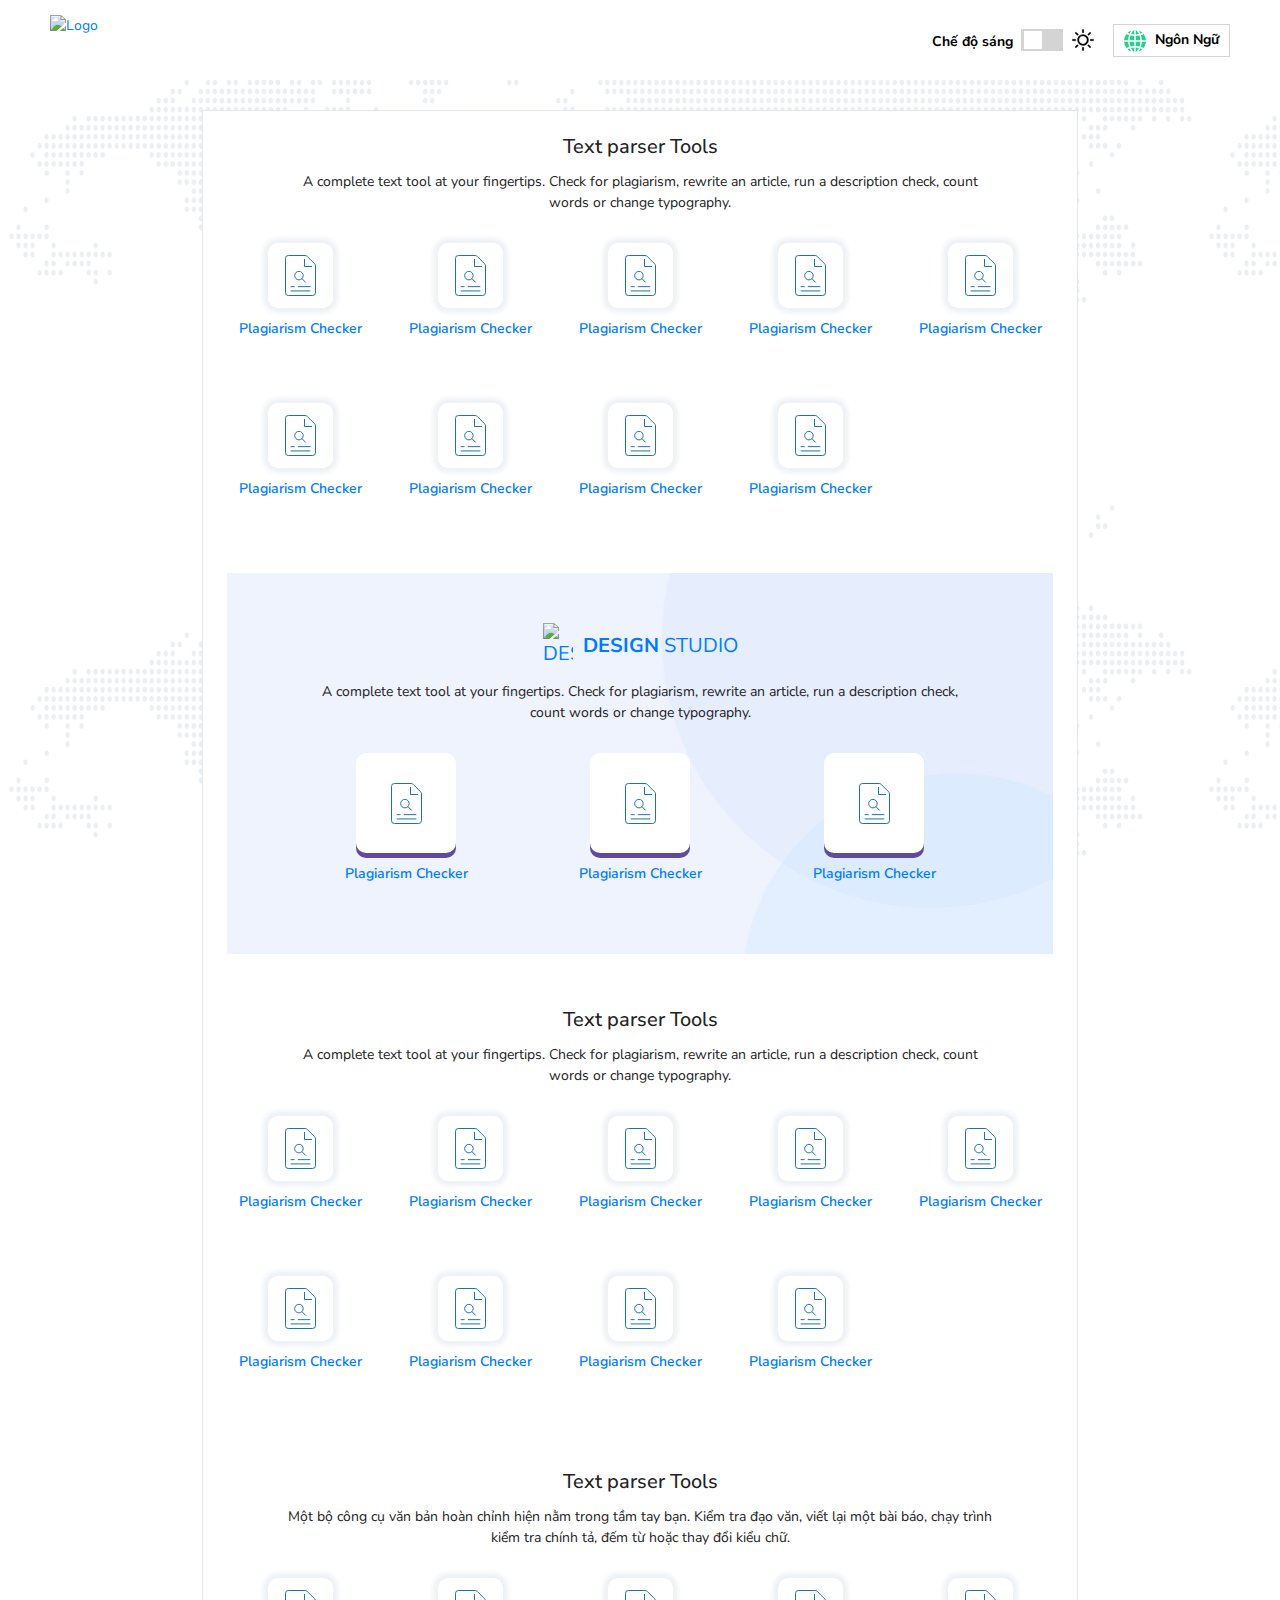
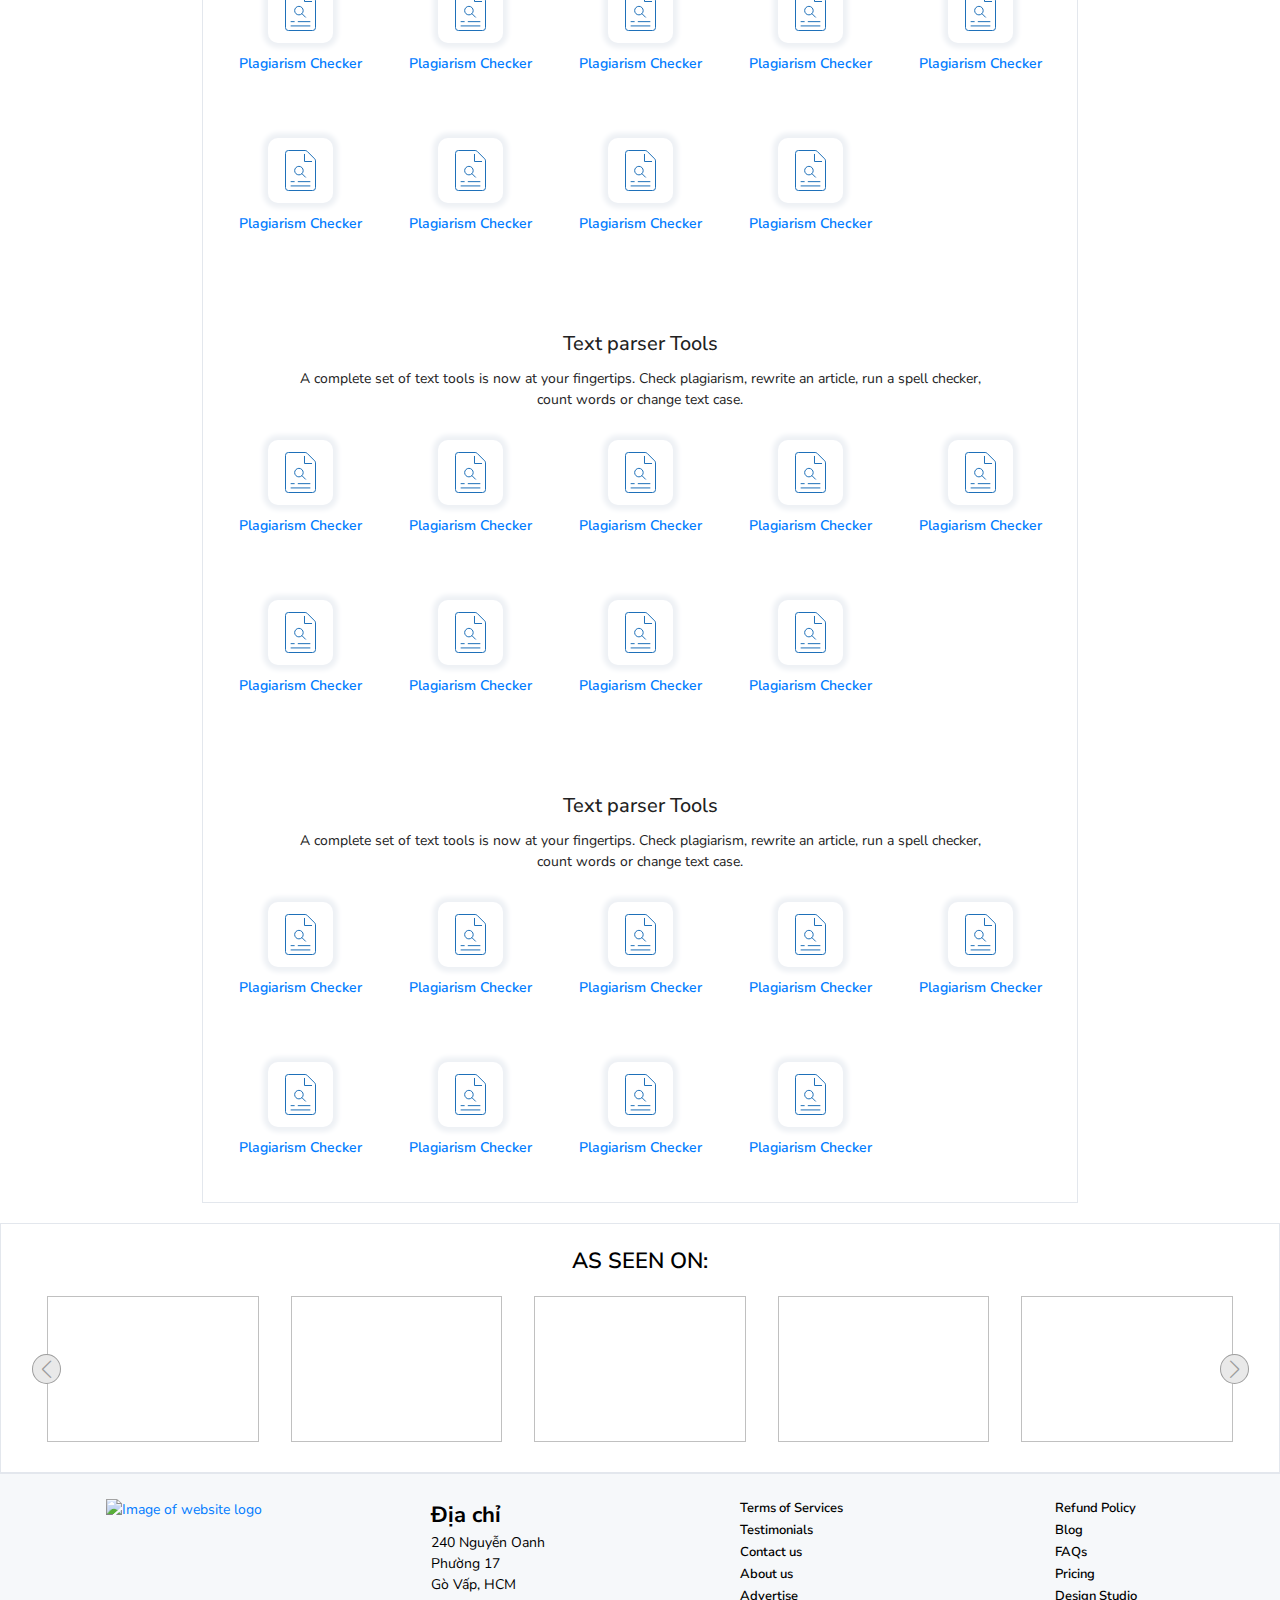
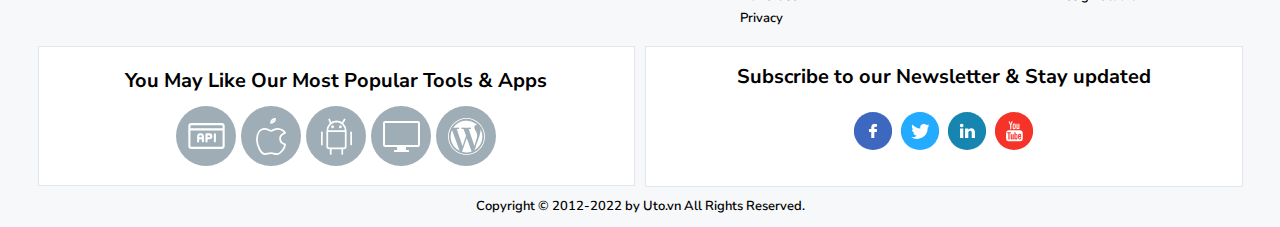
==== commit a10e0734: "update" ====
--- a/index/index.html
+++ b/index/index.html
@@ -35,7 +35,7 @@
 
     <div class="dnav-section">
         <div class="logo">
-            <a href="#" class="page_leave_confirmation">
+            <a href="./index.html" class="page_leave_confirmation">
                 <img src="https://uto.vn/storage/beta/assets/images/logo2.png" alt="Logo">
             </a>
         </div>
@@ -149,17 +149,6 @@
                             <div class="content__main_box--wrapper">
                                 <h1 class="content__box_title">Text parser Tools</h1>
 
-                                <!-- <a href="" class="content__box_title-link">
-                                <div class="content__box_title-img">
-                                    <img src="https://smallseotools.com/webimages/ds-logo.svg" alt="design">
-                                </div>
-                                <strong>
-                                    Design
-                                </strong>
-                                <span>
-                                    studio
-                                </span>
-                            </a> -->
 
                                 <p class="content__box_desc">
                                     A complete text tool at your fingertips. Check for plagiarism, rewrite an article, run a description check, count words or change typography.
@@ -225,519 +214,519 @@
                                                     </svg>
                                                 </div>
 
-                                                <!-- border bottom is here -->
-                                                <div class="content__box_item--border-bottom"></div>
-
-                                            </div>
-                                        </div>
-                                        <span class="content__box_item-text">Plagiarism Checker</span>
-                                    </a>
-                                    <a href="#" class="content__box_item">
-                                        <div href="" class="content__box_item-link">
-                                            <div class="content__box_item-icon-box">
-                                                <div class="content__box_item-icon">
-                                                    <svg xmlns="http://www.w3.org/2000/svg" width="31" height="41"
-                                                        viewBox="0 0 31 41">
-                                                        <g id="Plagiarism_Checker" data-name="Plagiarism Checker"
-                                                            transform="translate(-38.375 -34)">
-                                                            <g id="Group_1952" data-name="Group 1952"
-                                                                transform="translate(38.875 34.5)">
-                                                                <g id="Group_1950" data-name="Group 1950">
-                                                                    <path id="Path_1444" data-name="Path 1444"
-                                                                        d="M66.018,74.5H41.732a2.857,2.857,0,0,1-2.857-2.857V37.357A2.857,2.857,0,0,1,41.732,34.5H58.525a2.853,2.853,0,0,1,2.019.837l7.494,7.494a2.852,2.852,0,0,1,.837,2.019V71.643A2.857,2.857,0,0,1,66.018,74.5Z"
-                                                                        transform="translate(-38.875 -34.5)" fill="#fff"
-                                                                        stroke="#1e70b9" stroke-miterlimit="10"
-                                                                        stroke-width="1" />
-                                                                    <path id="Path_1445" data-name="Path 1445"
-                                                                        d="M55.49,37.885v7.143h7.143"
-                                                                        transform="translate(-36.501 -34.016)"
-                                                                        fill="none" stroke="#1e70b9"
-                                                                        stroke-linecap="round" stroke-linejoin="round"
-                                                                        stroke-width="1" />
-                                                                    <g id="Group_1949" data-name="Group 1949"
-                                                                        transform="translate(5.56 31.143)">
-                                                                        <line id="Line_42" data-name="Line 42"
-                                                                            x2="18.88" transform="translate(0 4.286)"
-                                                                            fill="none" stroke="#1e70b9"
-                                                                            stroke-linecap="round"
-                                                                            stroke-miterlimit="10" stroke-width="1" />
-                                                                        <line id="Line_43" data-name="Line 43"
-                                                                            x2="11.737" transform="translate(7.143)"
-                                                                            fill="none" stroke="#1e70b9"
-                                                                            stroke-linecap="round"
-                                                                            stroke-miterlimit="10" stroke-width="1" />
-                                                                        <line id="Line_44" data-name="Line 44"
-                                                                            x2="3.165" fill="none" stroke="#1e70b9"
-                                                                            stroke-linecap="round"
-                                                                            stroke-miterlimit="10" stroke-width="1" />
-                                                                    </g>
-                                                                </g>
-                                                                <g id="Group_1951" data-name="Group 1951"
-                                                                    transform="translate(9.159 15.854)">
-                                                                    <circle id="Ellipse_66" data-name="Ellipse 66"
-                                                                        cx="4.26" cy="4.26" r="4.26" fill="#fff"
-                                                                        stroke="#1e70b9" stroke-miterlimit="10"
-                                                                        stroke-width="1" />
-                                                                    <line id="Line_45" data-name="Line 45" x2="3.565"
-                                                                        y2="3.565" transform="translate(7.273 7.273)"
-                                                                        fill="#fff" stroke="#1e70b9"
-                                                                        stroke-linecap="round" stroke-miterlimit="10"
-                                                                        stroke-width="1" />
-                                                                </g>
-                                                            </g>
-                                                        </g>
-                                                    </svg>
-                                                </div>
-
-                                                <!-- border bottom is here -->
-                                                <div class="content__box_item--border-bottom"></div>
-
-                                            </div>
-                                        </div>
-                                        <span class="content__box_item-text">Plagiarism Checker</span>
-                                    </a>
-                                    <a href="#" class="content__box_item">
-                                        <div href="" class="content__box_item-link">
-                                            <div class="content__box_item-icon-box">
-                                                <div class="content__box_item-icon">
-                                                    <svg xmlns="http://www.w3.org/2000/svg" width="31" height="41"
-                                                        viewBox="0 0 31 41">
-                                                        <g id="Plagiarism_Checker" data-name="Plagiarism Checker"
-                                                            transform="translate(-38.375 -34)">
-                                                            <g id="Group_1952" data-name="Group 1952"
-                                                                transform="translate(38.875 34.5)">
-                                                                <g id="Group_1950" data-name="Group 1950">
-                                                                    <path id="Path_1444" data-name="Path 1444"
-                                                                        d="M66.018,74.5H41.732a2.857,2.857,0,0,1-2.857-2.857V37.357A2.857,2.857,0,0,1,41.732,34.5H58.525a2.853,2.853,0,0,1,2.019.837l7.494,7.494a2.852,2.852,0,0,1,.837,2.019V71.643A2.857,2.857,0,0,1,66.018,74.5Z"
-                                                                        transform="translate(-38.875 -34.5)" fill="#fff"
-                                                                        stroke="#1e70b9" stroke-miterlimit="10"
-                                                                        stroke-width="1" />
-                                                                    <path id="Path_1445" data-name="Path 1445"
-                                                                        d="M55.49,37.885v7.143h7.143"
-                                                                        transform="translate(-36.501 -34.016)"
-                                                                        fill="none" stroke="#1e70b9"
-                                                                        stroke-linecap="round" stroke-linejoin="round"
-                                                                        stroke-width="1" />
-                                                                    <g id="Group_1949" data-name="Group 1949"
-                                                                        transform="translate(5.56 31.143)">
-                                                                        <line id="Line_42" data-name="Line 42"
-                                                                            x2="18.88" transform="translate(0 4.286)"
-                                                                            fill="none" stroke="#1e70b9"
-                                                                            stroke-linecap="round"
-                                                                            stroke-miterlimit="10" stroke-width="1" />
-                                                                        <line id="Line_43" data-name="Line 43"
-                                                                            x2="11.737" transform="translate(7.143)"
-                                                                            fill="none" stroke="#1e70b9"
-                                                                            stroke-linecap="round"
-                                                                            stroke-miterlimit="10" stroke-width="1" />
-                                                                        <line id="Line_44" data-name="Line 44"
-                                                                            x2="3.165" fill="none" stroke="#1e70b9"
-                                                                            stroke-linecap="round"
-                                                                            stroke-miterlimit="10" stroke-width="1" />
-                                                                    </g>
-                                                                </g>
-                                                                <g id="Group_1951" data-name="Group 1951"
-                                                                    transform="translate(9.159 15.854)">
-                                                                    <circle id="Ellipse_66" data-name="Ellipse 66"
-                                                                        cx="4.26" cy="4.26" r="4.26" fill="#fff"
-                                                                        stroke="#1e70b9" stroke-miterlimit="10"
-                                                                        stroke-width="1" />
-                                                                    <line id="Line_45" data-name="Line 45" x2="3.565"
-                                                                        y2="3.565" transform="translate(7.273 7.273)"
-                                                                        fill="#fff" stroke="#1e70b9"
-                                                                        stroke-linecap="round" stroke-miterlimit="10"
-                                                                        stroke-width="1" />
-                                                                </g>
-                                                            </g>
-                                                        </g>
-                                                    </svg>
-                                                </div>
-
-                                                <!-- border bottom is here -->
-                                                <div class="content__box_item--border-bottom"></div>
-
-                                            </div>
-                                        </div>
-                                        <span class="content__box_item-text">Plagiarism Checker</span>
-                                    </a>
-                                    <a href="#" class="content__box_item">
-                                        <div href="" class="content__box_item-link">
-                                            <div class="content__box_item-icon-box">
-                                                <div class="content__box_item-icon">
-                                                    <svg xmlns="http://www.w3.org/2000/svg" width="31" height="41"
-                                                        viewBox="0 0 31 41">
-                                                        <g id="Plagiarism_Checker" data-name="Plagiarism Checker"
-                                                            transform="translate(-38.375 -34)">
-                                                            <g id="Group_1952" data-name="Group 1952"
-                                                                transform="translate(38.875 34.5)">
-                                                                <g id="Group_1950" data-name="Group 1950">
-                                                                    <path id="Path_1444" data-name="Path 1444"
-                                                                        d="M66.018,74.5H41.732a2.857,2.857,0,0,1-2.857-2.857V37.357A2.857,2.857,0,0,1,41.732,34.5H58.525a2.853,2.853,0,0,1,2.019.837l7.494,7.494a2.852,2.852,0,0,1,.837,2.019V71.643A2.857,2.857,0,0,1,66.018,74.5Z"
-                                                                        transform="translate(-38.875 -34.5)" fill="#fff"
-                                                                        stroke="#1e70b9" stroke-miterlimit="10"
-                                                                        stroke-width="1" />
-                                                                    <path id="Path_1445" data-name="Path 1445"
-                                                                        d="M55.49,37.885v7.143h7.143"
-                                                                        transform="translate(-36.501 -34.016)"
-                                                                        fill="none" stroke="#1e70b9"
-                                                                        stroke-linecap="round" stroke-linejoin="round"
-                                                                        stroke-width="1" />
-                                                                    <g id="Group_1949" data-name="Group 1949"
-                                                                        transform="translate(5.56 31.143)">
-                                                                        <line id="Line_42" data-name="Line 42"
-                                                                            x2="18.88" transform="translate(0 4.286)"
-                                                                            fill="none" stroke="#1e70b9"
-                                                                            stroke-linecap="round"
-                                                                            stroke-miterlimit="10" stroke-width="1" />
-                                                                        <line id="Line_43" data-name="Line 43"
-                                                                            x2="11.737" transform="translate(7.143)"
-                                                                            fill="none" stroke="#1e70b9"
-                                                                            stroke-linecap="round"
-                                                                            stroke-miterlimit="10" stroke-width="1" />
-                                                                        <line id="Line_44" data-name="Line 44"
-                                                                            x2="3.165" fill="none" stroke="#1e70b9"
-                                                                            stroke-linecap="round"
-                                                                            stroke-miterlimit="10" stroke-width="1" />
-                                                                    </g>
-                                                                </g>
-                                                                <g id="Group_1951" data-name="Group 1951"
-                                                                    transform="translate(9.159 15.854)">
-                                                                    <circle id="Ellipse_66" data-name="Ellipse 66"
-                                                                        cx="4.26" cy="4.26" r="4.26" fill="#fff"
-                                                                        stroke="#1e70b9" stroke-miterlimit="10"
-                                                                        stroke-width="1" />
-                                                                    <line id="Line_45" data-name="Line 45" x2="3.565"
-                                                                        y2="3.565" transform="translate(7.273 7.273)"
-                                                                        fill="#fff" stroke="#1e70b9"
-                                                                        stroke-linecap="round" stroke-miterlimit="10"
-                                                                        stroke-width="1" />
-                                                                </g>
-                                                            </g>
-                                                        </g>
-                                                    </svg>
-                                                </div>
-
-                                                <!-- border bottom is here -->
-                                                <div class="content__box_item--border-bottom"></div>
-
-                                            </div>
-                                        </div>
-                                        <span class="content__box_item-text">Plagiarism Checker</span>
-                                    </a>
-                                    <a href="#" class="content__box_item">
-                                        <div href="" class="content__box_item-link">
-                                            <div class="content__box_item-icon-box">
-                                                <div class="content__box_item-icon">
-                                                    <svg xmlns="http://www.w3.org/2000/svg" width="31" height="41"
-                                                        viewBox="0 0 31 41">
-                                                        <g id="Plagiarism_Checker" data-name="Plagiarism Checker"
-                                                            transform="translate(-38.375 -34)">
-                                                            <g id="Group_1952" data-name="Group 1952"
-                                                                transform="translate(38.875 34.5)">
-                                                                <g id="Group_1950" data-name="Group 1950">
-                                                                    <path id="Path_1444" data-name="Path 1444"
-                                                                        d="M66.018,74.5H41.732a2.857,2.857,0,0,1-2.857-2.857V37.357A2.857,2.857,0,0,1,41.732,34.5H58.525a2.853,2.853,0,0,1,2.019.837l7.494,7.494a2.852,2.852,0,0,1,.837,2.019V71.643A2.857,2.857,0,0,1,66.018,74.5Z"
-                                                                        transform="translate(-38.875 -34.5)" fill="#fff"
-                                                                        stroke="#1e70b9" stroke-miterlimit="10"
-                                                                        stroke-width="1" />
-                                                                    <path id="Path_1445" data-name="Path 1445"
-                                                                        d="M55.49,37.885v7.143h7.143"
-                                                                        transform="translate(-36.501 -34.016)"
-                                                                        fill="none" stroke="#1e70b9"
-                                                                        stroke-linecap="round" stroke-linejoin="round"
-                                                                        stroke-width="1" />
-                                                                    <g id="Group_1949" data-name="Group 1949"
-                                                                        transform="translate(5.56 31.143)">
-                                                                        <line id="Line_42" data-name="Line 42"
-                                                                            x2="18.88" transform="translate(0 4.286)"
-                                                                            fill="none" stroke="#1e70b9"
-                                                                            stroke-linecap="round"
-                                                                            stroke-miterlimit="10" stroke-width="1" />
-                                                                        <line id="Line_43" data-name="Line 43"
-                                                                            x2="11.737" transform="translate(7.143)"
-                                                                            fill="none" stroke="#1e70b9"
-                                                                            stroke-linecap="round"
-                                                                            stroke-miterlimit="10" stroke-width="1" />
-                                                                        <line id="Line_44" data-name="Line 44"
-                                                                            x2="3.165" fill="none" stroke="#1e70b9"
-                                                                            stroke-linecap="round"
-                                                                            stroke-miterlimit="10" stroke-width="1" />
-                                                                    </g>
-                                                                </g>
-                                                                <g id="Group_1951" data-name="Group 1951"
-                                                                    transform="translate(9.159 15.854)">
-                                                                    <circle id="Ellipse_66" data-name="Ellipse 66"
-                                                                        cx="4.26" cy="4.26" r="4.26" fill="#fff"
-                                                                        stroke="#1e70b9" stroke-miterlimit="10"
-                                                                        stroke-width="1" />
-                                                                    <line id="Line_45" data-name="Line 45" x2="3.565"
-                                                                        y2="3.565" transform="translate(7.273 7.273)"
-                                                                        fill="#fff" stroke="#1e70b9"
-                                                                        stroke-linecap="round" stroke-miterlimit="10"
-                                                                        stroke-width="1" />
-                                                                </g>
-                                                            </g>
-                                                        </g>
-                                                    </svg>
-                                                </div>
-
-                                                <!-- border bottom is here -->
-                                                <div class="content__box_item--border-bottom"></div>
-
-                                            </div>
-                                        </div>
-                                        <span class="content__box_item-text">Plagiarism Checker</span>
-                                    </a>
-                                    <a href="#" class="content__box_item">
-                                        <div href="" class="content__box_item-link">
-                                            <div class="content__box_item-icon-box">
-                                                <div class="content__box_item-icon">
-                                                    <svg xmlns="http://www.w3.org/2000/svg" width="31" height="41"
-                                                        viewBox="0 0 31 41">
-                                                        <g id="Plagiarism_Checker" data-name="Plagiarism Checker"
-                                                            transform="translate(-38.375 -34)">
-                                                            <g id="Group_1952" data-name="Group 1952"
-                                                                transform="translate(38.875 34.5)">
-                                                                <g id="Group_1950" data-name="Group 1950">
-                                                                    <path id="Path_1444" data-name="Path 1444"
-                                                                        d="M66.018,74.5H41.732a2.857,2.857,0,0,1-2.857-2.857V37.357A2.857,2.857,0,0,1,41.732,34.5H58.525a2.853,2.853,0,0,1,2.019.837l7.494,7.494a2.852,2.852,0,0,1,.837,2.019V71.643A2.857,2.857,0,0,1,66.018,74.5Z"
-                                                                        transform="translate(-38.875 -34.5)" fill="#fff"
-                                                                        stroke="#1e70b9" stroke-miterlimit="10"
-                                                                        stroke-width="1" />
-                                                                    <path id="Path_1445" data-name="Path 1445"
-                                                                        d="M55.49,37.885v7.143h7.143"
-                                                                        transform="translate(-36.501 -34.016)"
-                                                                        fill="none" stroke="#1e70b9"
-                                                                        stroke-linecap="round" stroke-linejoin="round"
-                                                                        stroke-width="1" />
-                                                                    <g id="Group_1949" data-name="Group 1949"
-                                                                        transform="translate(5.56 31.143)">
-                                                                        <line id="Line_42" data-name="Line 42"
-                                                                            x2="18.88" transform="translate(0 4.286)"
-                                                                            fill="none" stroke="#1e70b9"
-                                                                            stroke-linecap="round"
-                                                                            stroke-miterlimit="10" stroke-width="1" />
-                                                                        <line id="Line_43" data-name="Line 43"
-                                                                            x2="11.737" transform="translate(7.143)"
-                                                                            fill="none" stroke="#1e70b9"
-                                                                            stroke-linecap="round"
-                                                                            stroke-miterlimit="10" stroke-width="1" />
-                                                                        <line id="Line_44" data-name="Line 44"
-                                                                            x2="3.165" fill="none" stroke="#1e70b9"
-                                                                            stroke-linecap="round"
-                                                                            stroke-miterlimit="10" stroke-width="1" />
-                                                                    </g>
-                                                                </g>
-                                                                <g id="Group_1951" data-name="Group 1951"
-                                                                    transform="translate(9.159 15.854)">
-                                                                    <circle id="Ellipse_66" data-name="Ellipse 66"
-                                                                        cx="4.26" cy="4.26" r="4.26" fill="#fff"
-                                                                        stroke="#1e70b9" stroke-miterlimit="10"
-                                                                        stroke-width="1" />
-                                                                    <line id="Line_45" data-name="Line 45" x2="3.565"
-                                                                        y2="3.565" transform="translate(7.273 7.273)"
-                                                                        fill="#fff" stroke="#1e70b9"
-                                                                        stroke-linecap="round" stroke-miterlimit="10"
-                                                                        stroke-width="1" />
-                                                                </g>
-                                                            </g>
-                                                        </g>
-                                                    </svg>
-                                                </div>
-
-                                                <!-- border bottom is here -->
-                                                <div class="content__box_item--border-bottom"></div>
-
-                                            </div>
-                                        </div>
-                                        <span class="content__box_item-text">Plagiarism Checker</span>
-                                    </a>
-                                    <a href="#" class="content__box_item">
-                                        <div href="" class="content__box_item-link">
-                                            <div class="content__box_item-icon-box">
-                                                <div class="content__box_item-icon">
-                                                    <svg xmlns="http://www.w3.org/2000/svg" width="31" height="41"
-                                                        viewBox="0 0 31 41">
-                                                        <g id="Plagiarism_Checker" data-name="Plagiarism Checker"
-                                                            transform="translate(-38.375 -34)">
-                                                            <g id="Group_1952" data-name="Group 1952"
-                                                                transform="translate(38.875 34.5)">
-                                                                <g id="Group_1950" data-name="Group 1950">
-                                                                    <path id="Path_1444" data-name="Path 1444"
-                                                                        d="M66.018,74.5H41.732a2.857,2.857,0,0,1-2.857-2.857V37.357A2.857,2.857,0,0,1,41.732,34.5H58.525a2.853,2.853,0,0,1,2.019.837l7.494,7.494a2.852,2.852,0,0,1,.837,2.019V71.643A2.857,2.857,0,0,1,66.018,74.5Z"
-                                                                        transform="translate(-38.875 -34.5)" fill="#fff"
-                                                                        stroke="#1e70b9" stroke-miterlimit="10"
-                                                                        stroke-width="1" />
-                                                                    <path id="Path_1445" data-name="Path 1445"
-                                                                        d="M55.49,37.885v7.143h7.143"
-                                                                        transform="translate(-36.501 -34.016)"
-                                                                        fill="none" stroke="#1e70b9"
-                                                                        stroke-linecap="round" stroke-linejoin="round"
-                                                                        stroke-width="1" />
-                                                                    <g id="Group_1949" data-name="Group 1949"
-                                                                        transform="translate(5.56 31.143)">
-                                                                        <line id="Line_42" data-name="Line 42"
-                                                                            x2="18.88" transform="translate(0 4.286)"
-                                                                            fill="none" stroke="#1e70b9"
-                                                                            stroke-linecap="round"
-                                                                            stroke-miterlimit="10" stroke-width="1" />
-                                                                        <line id="Line_43" data-name="Line 43"
-                                                                            x2="11.737" transform="translate(7.143)"
-                                                                            fill="none" stroke="#1e70b9"
-                                                                            stroke-linecap="round"
-                                                                            stroke-miterlimit="10" stroke-width="1" />
-                                                                        <line id="Line_44" data-name="Line 44"
-                                                                            x2="3.165" fill="none" stroke="#1e70b9"
-                                                                            stroke-linecap="round"
-                                                                            stroke-miterlimit="10" stroke-width="1" />
-                                                                    </g>
-                                                                </g>
-                                                                <g id="Group_1951" data-name="Group 1951"
-                                                                    transform="translate(9.159 15.854)">
-                                                                    <circle id="Ellipse_66" data-name="Ellipse 66"
-                                                                        cx="4.26" cy="4.26" r="4.26" fill="#fff"
-                                                                        stroke="#1e70b9" stroke-miterlimit="10"
-                                                                        stroke-width="1" />
-                                                                    <line id="Line_45" data-name="Line 45" x2="3.565"
-                                                                        y2="3.565" transform="translate(7.273 7.273)"
-                                                                        fill="#fff" stroke="#1e70b9"
-                                                                        stroke-linecap="round" stroke-miterlimit="10"
-                                                                        stroke-width="1" />
-                                                                </g>
-                                                            </g>
-                                                        </g>
-                                                    </svg>
-                                                </div>
-
-                                                <!-- border bottom is here -->
-                                                <div class="content__box_item--border-bottom"></div>
-
-                                            </div>
-                                        </div>
-                                        <span class="content__box_item-text">Plagiarism Checker</span>
-                                    </a>
-                                    <a href="#" class="content__box_item">
-                                        <div href="" class="content__box_item-link">
-                                            <div class="content__box_item-icon-box">
-                                                <div class="content__box_item-icon">
-                                                    <svg xmlns="http://www.w3.org/2000/svg" width="31" height="41"
-                                                        viewBox="0 0 31 41">
-                                                        <g id="Plagiarism_Checker" data-name="Plagiarism Checker"
-                                                            transform="translate(-38.375 -34)">
-                                                            <g id="Group_1952" data-name="Group 1952"
-                                                                transform="translate(38.875 34.5)">
-                                                                <g id="Group_1950" data-name="Group 1950">
-                                                                    <path id="Path_1444" data-name="Path 1444"
-                                                                        d="M66.018,74.5H41.732a2.857,2.857,0,0,1-2.857-2.857V37.357A2.857,2.857,0,0,1,41.732,34.5H58.525a2.853,2.853,0,0,1,2.019.837l7.494,7.494a2.852,2.852,0,0,1,.837,2.019V71.643A2.857,2.857,0,0,1,66.018,74.5Z"
-                                                                        transform="translate(-38.875 -34.5)" fill="#fff"
-                                                                        stroke="#1e70b9" stroke-miterlimit="10"
-                                                                        stroke-width="1" />
-                                                                    <path id="Path_1445" data-name="Path 1445"
-                                                                        d="M55.49,37.885v7.143h7.143"
-                                                                        transform="translate(-36.501 -34.016)"
-                                                                        fill="none" stroke="#1e70b9"
-                                                                        stroke-linecap="round" stroke-linejoin="round"
-                                                                        stroke-width="1" />
-                                                                    <g id="Group_1949" data-name="Group 1949"
-                                                                        transform="translate(5.56 31.143)">
-                                                                        <line id="Line_42" data-name="Line 42"
-                                                                            x2="18.88" transform="translate(0 4.286)"
-                                                                            fill="none" stroke="#1e70b9"
-                                                                            stroke-linecap="round"
-                                                                            stroke-miterlimit="10" stroke-width="1" />
-                                                                        <line id="Line_43" data-name="Line 43"
-                                                                            x2="11.737" transform="translate(7.143)"
-                                                                            fill="none" stroke="#1e70b9"
-                                                                            stroke-linecap="round"
-                                                                            stroke-miterlimit="10" stroke-width="1" />
-                                                                        <line id="Line_44" data-name="Line 44"
-                                                                            x2="3.165" fill="none" stroke="#1e70b9"
-                                                                            stroke-linecap="round"
-                                                                            stroke-miterlimit="10" stroke-width="1" />
-                                                                    </g>
-                                                                </g>
-                                                                <g id="Group_1951" data-name="Group 1951"
-                                                                    transform="translate(9.159 15.854)">
-                                                                    <circle id="Ellipse_66" data-name="Ellipse 66"
-                                                                        cx="4.26" cy="4.26" r="4.26" fill="#fff"
-                                                                        stroke="#1e70b9" stroke-miterlimit="10"
-                                                                        stroke-width="1" />
-                                                                    <line id="Line_45" data-name="Line 45" x2="3.565"
-                                                                        y2="3.565" transform="translate(7.273 7.273)"
-                                                                        fill="#fff" stroke="#1e70b9"
-                                                                        stroke-linecap="round" stroke-miterlimit="10"
-                                                                        stroke-width="1" />
-                                                                </g>
-                                                            </g>
-                                                        </g>
-                                                    </svg>
-                                                </div>
-
-                                                <!-- border bottom is here -->
-                                                <div class="content__box_item--border-bottom"></div>
-
-                                            </div>
-                                        </div>
-                                        <span class="content__box_item-text">Plagiarism Checker</span>
-                                    </a>
-                                    <a href="#" class="content__box_item">
-                                        <div href="" class="content__box_item-link">
-                                            <div class="content__box_item-icon-box">
-                                                <div class="content__box_item-icon">
-                                                    <svg xmlns="http://www.w3.org/2000/svg" width="31" height="41"
-                                                        viewBox="0 0 31 41">
-                                                        <g id="Plagiarism_Checker" data-name="Plagiarism Checker"
-                                                            transform="translate(-38.375 -34)">
-                                                            <g id="Group_1952" data-name="Group 1952"
-                                                                transform="translate(38.875 34.5)">
-                                                                <g id="Group_1950" data-name="Group 1950">
-                                                                    <path id="Path_1444" data-name="Path 1444"
-                                                                        d="M66.018,74.5H41.732a2.857,2.857,0,0,1-2.857-2.857V37.357A2.857,2.857,0,0,1,41.732,34.5H58.525a2.853,2.853,0,0,1,2.019.837l7.494,7.494a2.852,2.852,0,0,1,.837,2.019V71.643A2.857,2.857,0,0,1,66.018,74.5Z"
-                                                                        transform="translate(-38.875 -34.5)" fill="#fff"
-                                                                        stroke="#1e70b9" stroke-miterlimit="10"
-                                                                        stroke-width="1" />
-                                                                    <path id="Path_1445" data-name="Path 1445"
-                                                                        d="M55.49,37.885v7.143h7.143"
-                                                                        transform="translate(-36.501 -34.016)"
-                                                                        fill="none" stroke="#1e70b9"
-                                                                        stroke-linecap="round" stroke-linejoin="round"
-                                                                        stroke-width="1" />
-                                                                    <g id="Group_1949" data-name="Group 1949"
-                                                                        transform="translate(5.56 31.143)">
-                                                                        <line id="Line_42" data-name="Line 42"
-                                                                            x2="18.88" transform="translate(0 4.286)"
-                                                                            fill="none" stroke="#1e70b9"
-                                                                            stroke-linecap="round"
-                                                                            stroke-miterlimit="10" stroke-width="1" />
-                                                                        <line id="Line_43" data-name="Line 43"
-                                                                            x2="11.737" transform="translate(7.143)"
-                                                                            fill="none" stroke="#1e70b9"
-                                                                            stroke-linecap="round"
-                                                                            stroke-miterlimit="10" stroke-width="1" />
-                                                                        <line id="Line_44" data-name="Line 44"
-                                                                            x2="3.165" fill="none" stroke="#1e70b9"
-                                                                            stroke-linecap="round"
-                                                                            stroke-miterlimit="10" stroke-width="1" />
-                                                                    </g>
-                                                                </g>
-                                                                <g id="Group_1951" data-name="Group 1951"
-                                                                    transform="translate(9.159 15.854)">
-                                                                    <circle id="Ellipse_66" data-name="Ellipse 66"
-                                                                        cx="4.26" cy="4.26" r="4.26" fill="#fff"
-                                                                        stroke="#1e70b9" stroke-miterlimit="10"
-                                                                        stroke-width="1" />
-                                                                    <line id="Line_45" data-name="Line 45" x2="3.565"
-                                                                        y2="3.565" transform="translate(7.273 7.273)"
-                                                                        fill="#fff" stroke="#1e70b9"
-                                                                        stroke-linecap="round" stroke-miterlimit="10"
-                                                                        stroke-width="1" />
-                                                                </g>
-                                                            </g>
-                                                        </g>
-                                                    </svg>
-                                                </div>
-
-                                                <!-- border bottom is here -->
+                                                 
+                                                <div class="content__box_item--border-bottom"></div>
+
+                                            </div>
+                                        </div>
+                                        <span class="content__box_item-text">Plagiarism Checker</span>
+                                    </a>
+                                    <a href="#" class="content__box_item">
+                                        <div href="" class="content__box_item-link">
+                                            <div class="content__box_item-icon-box">
+                                                <div class="content__box_item-icon">
+                                                    <svg xmlns="http://www.w3.org/2000/svg" width="31" height="41"
+                                                        viewBox="0 0 31 41">
+                                                        <g id="Plagiarism_Checker" data-name="Plagiarism Checker"
+                                                            transform="translate(-38.375 -34)">
+                                                            <g id="Group_1952" data-name="Group 1952"
+                                                                transform="translate(38.875 34.5)">
+                                                                <g id="Group_1950" data-name="Group 1950">
+                                                                    <path id="Path_1444" data-name="Path 1444"
+                                                                        d="M66.018,74.5H41.732a2.857,2.857,0,0,1-2.857-2.857V37.357A2.857,2.857,0,0,1,41.732,34.5H58.525a2.853,2.853,0,0,1,2.019.837l7.494,7.494a2.852,2.852,0,0,1,.837,2.019V71.643A2.857,2.857,0,0,1,66.018,74.5Z"
+                                                                        transform="translate(-38.875 -34.5)" fill="#fff"
+                                                                        stroke="#1e70b9" stroke-miterlimit="10"
+                                                                        stroke-width="1" />
+                                                                    <path id="Path_1445" data-name="Path 1445"
+                                                                        d="M55.49,37.885v7.143h7.143"
+                                                                        transform="translate(-36.501 -34.016)"
+                                                                        fill="none" stroke="#1e70b9"
+                                                                        stroke-linecap="round" stroke-linejoin="round"
+                                                                        stroke-width="1" />
+                                                                    <g id="Group_1949" data-name="Group 1949"
+                                                                        transform="translate(5.56 31.143)">
+                                                                        <line id="Line_42" data-name="Line 42"
+                                                                            x2="18.88" transform="translate(0 4.286)"
+                                                                            fill="none" stroke="#1e70b9"
+                                                                            stroke-linecap="round"
+                                                                            stroke-miterlimit="10" stroke-width="1" />
+                                                                        <line id="Line_43" data-name="Line 43"
+                                                                            x2="11.737" transform="translate(7.143)"
+                                                                            fill="none" stroke="#1e70b9"
+                                                                            stroke-linecap="round"
+                                                                            stroke-miterlimit="10" stroke-width="1" />
+                                                                        <line id="Line_44" data-name="Line 44"
+                                                                            x2="3.165" fill="none" stroke="#1e70b9"
+                                                                            stroke-linecap="round"
+                                                                            stroke-miterlimit="10" stroke-width="1" />
+                                                                    </g>
+                                                                </g>
+                                                                <g id="Group_1951" data-name="Group 1951"
+                                                                    transform="translate(9.159 15.854)">
+                                                                    <circle id="Ellipse_66" data-name="Ellipse 66"
+                                                                        cx="4.26" cy="4.26" r="4.26" fill="#fff"
+                                                                        stroke="#1e70b9" stroke-miterlimit="10"
+                                                                        stroke-width="1" />
+                                                                    <line id="Line_45" data-name="Line 45" x2="3.565"
+                                                                        y2="3.565" transform="translate(7.273 7.273)"
+                                                                        fill="#fff" stroke="#1e70b9"
+                                                                        stroke-linecap="round" stroke-miterlimit="10"
+                                                                        stroke-width="1" />
+                                                                </g>
+                                                            </g>
+                                                        </g>
+                                                    </svg>
+                                                </div>
+
+                                                 
+                                                <div class="content__box_item--border-bottom"></div>
+
+                                            </div>
+                                        </div>
+                                        <span class="content__box_item-text">Plagiarism Checker</span>
+                                    </a>
+                                    <a href="#" class="content__box_item">
+                                        <div href="" class="content__box_item-link">
+                                            <div class="content__box_item-icon-box">
+                                                <div class="content__box_item-icon">
+                                                    <svg xmlns="http://www.w3.org/2000/svg" width="31" height="41"
+                                                        viewBox="0 0 31 41">
+                                                        <g id="Plagiarism_Checker" data-name="Plagiarism Checker"
+                                                            transform="translate(-38.375 -34)">
+                                                            <g id="Group_1952" data-name="Group 1952"
+                                                                transform="translate(38.875 34.5)">
+                                                                <g id="Group_1950" data-name="Group 1950">
+                                                                    <path id="Path_1444" data-name="Path 1444"
+                                                                        d="M66.018,74.5H41.732a2.857,2.857,0,0,1-2.857-2.857V37.357A2.857,2.857,0,0,1,41.732,34.5H58.525a2.853,2.853,0,0,1,2.019.837l7.494,7.494a2.852,2.852,0,0,1,.837,2.019V71.643A2.857,2.857,0,0,1,66.018,74.5Z"
+                                                                        transform="translate(-38.875 -34.5)" fill="#fff"
+                                                                        stroke="#1e70b9" stroke-miterlimit="10"
+                                                                        stroke-width="1" />
+                                                                    <path id="Path_1445" data-name="Path 1445"
+                                                                        d="M55.49,37.885v7.143h7.143"
+                                                                        transform="translate(-36.501 -34.016)"
+                                                                        fill="none" stroke="#1e70b9"
+                                                                        stroke-linecap="round" stroke-linejoin="round"
+                                                                        stroke-width="1" />
+                                                                    <g id="Group_1949" data-name="Group 1949"
+                                                                        transform="translate(5.56 31.143)">
+                                                                        <line id="Line_42" data-name="Line 42"
+                                                                            x2="18.88" transform="translate(0 4.286)"
+                                                                            fill="none" stroke="#1e70b9"
+                                                                            stroke-linecap="round"
+                                                                            stroke-miterlimit="10" stroke-width="1" />
+                                                                        <line id="Line_43" data-name="Line 43"
+                                                                            x2="11.737" transform="translate(7.143)"
+                                                                            fill="none" stroke="#1e70b9"
+                                                                            stroke-linecap="round"
+                                                                            stroke-miterlimit="10" stroke-width="1" />
+                                                                        <line id="Line_44" data-name="Line 44"
+                                                                            x2="3.165" fill="none" stroke="#1e70b9"
+                                                                            stroke-linecap="round"
+                                                                            stroke-miterlimit="10" stroke-width="1" />
+                                                                    </g>
+                                                                </g>
+                                                                <g id="Group_1951" data-name="Group 1951"
+                                                                    transform="translate(9.159 15.854)">
+                                                                    <circle id="Ellipse_66" data-name="Ellipse 66"
+                                                                        cx="4.26" cy="4.26" r="4.26" fill="#fff"
+                                                                        stroke="#1e70b9" stroke-miterlimit="10"
+                                                                        stroke-width="1" />
+                                                                    <line id="Line_45" data-name="Line 45" x2="3.565"
+                                                                        y2="3.565" transform="translate(7.273 7.273)"
+                                                                        fill="#fff" stroke="#1e70b9"
+                                                                        stroke-linecap="round" stroke-miterlimit="10"
+                                                                        stroke-width="1" />
+                                                                </g>
+                                                            </g>
+                                                        </g>
+                                                    </svg>
+                                                </div>
+
+                                                 
+                                                <div class="content__box_item--border-bottom"></div>
+
+                                            </div>
+                                        </div>
+                                        <span class="content__box_item-text">Plagiarism Checker</span>
+                                    </a>
+                                    <a href="#" class="content__box_item">
+                                        <div href="" class="content__box_item-link">
+                                            <div class="content__box_item-icon-box">
+                                                <div class="content__box_item-icon">
+                                                    <svg xmlns="http://www.w3.org/2000/svg" width="31" height="41"
+                                                        viewBox="0 0 31 41">
+                                                        <g id="Plagiarism_Checker" data-name="Plagiarism Checker"
+                                                            transform="translate(-38.375 -34)">
+                                                            <g id="Group_1952" data-name="Group 1952"
+                                                                transform="translate(38.875 34.5)">
+                                                                <g id="Group_1950" data-name="Group 1950">
+                                                                    <path id="Path_1444" data-name="Path 1444"
+                                                                        d="M66.018,74.5H41.732a2.857,2.857,0,0,1-2.857-2.857V37.357A2.857,2.857,0,0,1,41.732,34.5H58.525a2.853,2.853,0,0,1,2.019.837l7.494,7.494a2.852,2.852,0,0,1,.837,2.019V71.643A2.857,2.857,0,0,1,66.018,74.5Z"
+                                                                        transform="translate(-38.875 -34.5)" fill="#fff"
+                                                                        stroke="#1e70b9" stroke-miterlimit="10"
+                                                                        stroke-width="1" />
+                                                                    <path id="Path_1445" data-name="Path 1445"
+                                                                        d="M55.49,37.885v7.143h7.143"
+                                                                        transform="translate(-36.501 -34.016)"
+                                                                        fill="none" stroke="#1e70b9"
+                                                                        stroke-linecap="round" stroke-linejoin="round"
+                                                                        stroke-width="1" />
+                                                                    <g id="Group_1949" data-name="Group 1949"
+                                                                        transform="translate(5.56 31.143)">
+                                                                        <line id="Line_42" data-name="Line 42"
+                                                                            x2="18.88" transform="translate(0 4.286)"
+                                                                            fill="none" stroke="#1e70b9"
+                                                                            stroke-linecap="round"
+                                                                            stroke-miterlimit="10" stroke-width="1" />
+                                                                        <line id="Line_43" data-name="Line 43"
+                                                                            x2="11.737" transform="translate(7.143)"
+                                                                            fill="none" stroke="#1e70b9"
+                                                                            stroke-linecap="round"
+                                                                            stroke-miterlimit="10" stroke-width="1" />
+                                                                        <line id="Line_44" data-name="Line 44"
+                                                                            x2="3.165" fill="none" stroke="#1e70b9"
+                                                                            stroke-linecap="round"
+                                                                            stroke-miterlimit="10" stroke-width="1" />
+                                                                    </g>
+                                                                </g>
+                                                                <g id="Group_1951" data-name="Group 1951"
+                                                                    transform="translate(9.159 15.854)">
+                                                                    <circle id="Ellipse_66" data-name="Ellipse 66"
+                                                                        cx="4.26" cy="4.26" r="4.26" fill="#fff"
+                                                                        stroke="#1e70b9" stroke-miterlimit="10"
+                                                                        stroke-width="1" />
+                                                                    <line id="Line_45" data-name="Line 45" x2="3.565"
+                                                                        y2="3.565" transform="translate(7.273 7.273)"
+                                                                        fill="#fff" stroke="#1e70b9"
+                                                                        stroke-linecap="round" stroke-miterlimit="10"
+                                                                        stroke-width="1" />
+                                                                </g>
+                                                            </g>
+                                                        </g>
+                                                    </svg>
+                                                </div>
+
+                                                 
+                                                <div class="content__box_item--border-bottom"></div>
+
+                                            </div>
+                                        </div>
+                                        <span class="content__box_item-text">Plagiarism Checker</span>
+                                    </a>
+                                    <a href="#" class="content__box_item">
+                                        <div href="" class="content__box_item-link">
+                                            <div class="content__box_item-icon-box">
+                                                <div class="content__box_item-icon">
+                                                    <svg xmlns="http://www.w3.org/2000/svg" width="31" height="41"
+                                                        viewBox="0 0 31 41">
+                                                        <g id="Plagiarism_Checker" data-name="Plagiarism Checker"
+                                                            transform="translate(-38.375 -34)">
+                                                            <g id="Group_1952" data-name="Group 1952"
+                                                                transform="translate(38.875 34.5)">
+                                                                <g id="Group_1950" data-name="Group 1950">
+                                                                    <path id="Path_1444" data-name="Path 1444"
+                                                                        d="M66.018,74.5H41.732a2.857,2.857,0,0,1-2.857-2.857V37.357A2.857,2.857,0,0,1,41.732,34.5H58.525a2.853,2.853,0,0,1,2.019.837l7.494,7.494a2.852,2.852,0,0,1,.837,2.019V71.643A2.857,2.857,0,0,1,66.018,74.5Z"
+                                                                        transform="translate(-38.875 -34.5)" fill="#fff"
+                                                                        stroke="#1e70b9" stroke-miterlimit="10"
+                                                                        stroke-width="1" />
+                                                                    <path id="Path_1445" data-name="Path 1445"
+                                                                        d="M55.49,37.885v7.143h7.143"
+                                                                        transform="translate(-36.501 -34.016)"
+                                                                        fill="none" stroke="#1e70b9"
+                                                                        stroke-linecap="round" stroke-linejoin="round"
+                                                                        stroke-width="1" />
+                                                                    <g id="Group_1949" data-name="Group 1949"
+                                                                        transform="translate(5.56 31.143)">
+                                                                        <line id="Line_42" data-name="Line 42"
+                                                                            x2="18.88" transform="translate(0 4.286)"
+                                                                            fill="none" stroke="#1e70b9"
+                                                                            stroke-linecap="round"
+                                                                            stroke-miterlimit="10" stroke-width="1" />
+                                                                        <line id="Line_43" data-name="Line 43"
+                                                                            x2="11.737" transform="translate(7.143)"
+                                                                            fill="none" stroke="#1e70b9"
+                                                                            stroke-linecap="round"
+                                                                            stroke-miterlimit="10" stroke-width="1" />
+                                                                        <line id="Line_44" data-name="Line 44"
+                                                                            x2="3.165" fill="none" stroke="#1e70b9"
+                                                                            stroke-linecap="round"
+                                                                            stroke-miterlimit="10" stroke-width="1" />
+                                                                    </g>
+                                                                </g>
+                                                                <g id="Group_1951" data-name="Group 1951"
+                                                                    transform="translate(9.159 15.854)">
+                                                                    <circle id="Ellipse_66" data-name="Ellipse 66"
+                                                                        cx="4.26" cy="4.26" r="4.26" fill="#fff"
+                                                                        stroke="#1e70b9" stroke-miterlimit="10"
+                                                                        stroke-width="1" />
+                                                                    <line id="Line_45" data-name="Line 45" x2="3.565"
+                                                                        y2="3.565" transform="translate(7.273 7.273)"
+                                                                        fill="#fff" stroke="#1e70b9"
+                                                                        stroke-linecap="round" stroke-miterlimit="10"
+                                                                        stroke-width="1" />
+                                                                </g>
+                                                            </g>
+                                                        </g>
+                                                    </svg>
+                                                </div>
+
+                                                 
+                                                <div class="content__box_item--border-bottom"></div>
+
+                                            </div>
+                                        </div>
+                                        <span class="content__box_item-text">Plagiarism Checker</span>
+                                    </a>
+                                    <a href="#" class="content__box_item">
+                                        <div href="" class="content__box_item-link">
+                                            <div class="content__box_item-icon-box">
+                                                <div class="content__box_item-icon">
+                                                    <svg xmlns="http://www.w3.org/2000/svg" width="31" height="41"
+                                                        viewBox="0 0 31 41">
+                                                        <g id="Plagiarism_Checker" data-name="Plagiarism Checker"
+                                                            transform="translate(-38.375 -34)">
+                                                            <g id="Group_1952" data-name="Group 1952"
+                                                                transform="translate(38.875 34.5)">
+                                                                <g id="Group_1950" data-name="Group 1950">
+                                                                    <path id="Path_1444" data-name="Path 1444"
+                                                                        d="M66.018,74.5H41.732a2.857,2.857,0,0,1-2.857-2.857V37.357A2.857,2.857,0,0,1,41.732,34.5H58.525a2.853,2.853,0,0,1,2.019.837l7.494,7.494a2.852,2.852,0,0,1,.837,2.019V71.643A2.857,2.857,0,0,1,66.018,74.5Z"
+                                                                        transform="translate(-38.875 -34.5)" fill="#fff"
+                                                                        stroke="#1e70b9" stroke-miterlimit="10"
+                                                                        stroke-width="1" />
+                                                                    <path id="Path_1445" data-name="Path 1445"
+                                                                        d="M55.49,37.885v7.143h7.143"
+                                                                        transform="translate(-36.501 -34.016)"
+                                                                        fill="none" stroke="#1e70b9"
+                                                                        stroke-linecap="round" stroke-linejoin="round"
+                                                                        stroke-width="1" />
+                                                                    <g id="Group_1949" data-name="Group 1949"
+                                                                        transform="translate(5.56 31.143)">
+                                                                        <line id="Line_42" data-name="Line 42"
+                                                                            x2="18.88" transform="translate(0 4.286)"
+                                                                            fill="none" stroke="#1e70b9"
+                                                                            stroke-linecap="round"
+                                                                            stroke-miterlimit="10" stroke-width="1" />
+                                                                        <line id="Line_43" data-name="Line 43"
+                                                                            x2="11.737" transform="translate(7.143)"
+                                                                            fill="none" stroke="#1e70b9"
+                                                                            stroke-linecap="round"
+                                                                            stroke-miterlimit="10" stroke-width="1" />
+                                                                        <line id="Line_44" data-name="Line 44"
+                                                                            x2="3.165" fill="none" stroke="#1e70b9"
+                                                                            stroke-linecap="round"
+                                                                            stroke-miterlimit="10" stroke-width="1" />
+                                                                    </g>
+                                                                </g>
+                                                                <g id="Group_1951" data-name="Group 1951"
+                                                                    transform="translate(9.159 15.854)">
+                                                                    <circle id="Ellipse_66" data-name="Ellipse 66"
+                                                                        cx="4.26" cy="4.26" r="4.26" fill="#fff"
+                                                                        stroke="#1e70b9" stroke-miterlimit="10"
+                                                                        stroke-width="1" />
+                                                                    <line id="Line_45" data-name="Line 45" x2="3.565"
+                                                                        y2="3.565" transform="translate(7.273 7.273)"
+                                                                        fill="#fff" stroke="#1e70b9"
+                                                                        stroke-linecap="round" stroke-miterlimit="10"
+                                                                        stroke-width="1" />
+                                                                </g>
+                                                            </g>
+                                                        </g>
+                                                    </svg>
+                                                </div>
+
+                                                 
+                                                <div class="content__box_item--border-bottom"></div>
+
+                                            </div>
+                                        </div>
+                                        <span class="content__box_item-text">Plagiarism Checker</span>
+                                    </a>
+                                    <a href="#" class="content__box_item">
+                                        <div href="" class="content__box_item-link">
+                                            <div class="content__box_item-icon-box">
+                                                <div class="content__box_item-icon">
+                                                    <svg xmlns="http://www.w3.org/2000/svg" width="31" height="41"
+                                                        viewBox="0 0 31 41">
+                                                        <g id="Plagiarism_Checker" data-name="Plagiarism Checker"
+                                                            transform="translate(-38.375 -34)">
+                                                            <g id="Group_1952" data-name="Group 1952"
+                                                                transform="translate(38.875 34.5)">
+                                                                <g id="Group_1950" data-name="Group 1950">
+                                                                    <path id="Path_1444" data-name="Path 1444"
+                                                                        d="M66.018,74.5H41.732a2.857,2.857,0,0,1-2.857-2.857V37.357A2.857,2.857,0,0,1,41.732,34.5H58.525a2.853,2.853,0,0,1,2.019.837l7.494,7.494a2.852,2.852,0,0,1,.837,2.019V71.643A2.857,2.857,0,0,1,66.018,74.5Z"
+                                                                        transform="translate(-38.875 -34.5)" fill="#fff"
+                                                                        stroke="#1e70b9" stroke-miterlimit="10"
+                                                                        stroke-width="1" />
+                                                                    <path id="Path_1445" data-name="Path 1445"
+                                                                        d="M55.49,37.885v7.143h7.143"
+                                                                        transform="translate(-36.501 -34.016)"
+                                                                        fill="none" stroke="#1e70b9"
+                                                                        stroke-linecap="round" stroke-linejoin="round"
+                                                                        stroke-width="1" />
+                                                                    <g id="Group_1949" data-name="Group 1949"
+                                                                        transform="translate(5.56 31.143)">
+                                                                        <line id="Line_42" data-name="Line 42"
+                                                                            x2="18.88" transform="translate(0 4.286)"
+                                                                            fill="none" stroke="#1e70b9"
+                                                                            stroke-linecap="round"
+                                                                            stroke-miterlimit="10" stroke-width="1" />
+                                                                        <line id="Line_43" data-name="Line 43"
+                                                                            x2="11.737" transform="translate(7.143)"
+                                                                            fill="none" stroke="#1e70b9"
+                                                                            stroke-linecap="round"
+                                                                            stroke-miterlimit="10" stroke-width="1" />
+                                                                        <line id="Line_44" data-name="Line 44"
+                                                                            x2="3.165" fill="none" stroke="#1e70b9"
+                                                                            stroke-linecap="round"
+                                                                            stroke-miterlimit="10" stroke-width="1" />
+                                                                    </g>
+                                                                </g>
+                                                                <g id="Group_1951" data-name="Group 1951"
+                                                                    transform="translate(9.159 15.854)">
+                                                                    <circle id="Ellipse_66" data-name="Ellipse 66"
+                                                                        cx="4.26" cy="4.26" r="4.26" fill="#fff"
+                                                                        stroke="#1e70b9" stroke-miterlimit="10"
+                                                                        stroke-width="1" />
+                                                                    <line id="Line_45" data-name="Line 45" x2="3.565"
+                                                                        y2="3.565" transform="translate(7.273 7.273)"
+                                                                        fill="#fff" stroke="#1e70b9"
+                                                                        stroke-linecap="round" stroke-miterlimit="10"
+                                                                        stroke-width="1" />
+                                                                </g>
+                                                            </g>
+                                                        </g>
+                                                    </svg>
+                                                </div>
+
+                                                 
+                                                <div class="content__box_item--border-bottom"></div>
+
+                                            </div>
+                                        </div>
+                                        <span class="content__box_item-text">Plagiarism Checker</span>
+                                    </a>
+                                    <a href="#" class="content__box_item">
+                                        <div href="" class="content__box_item-link">
+                                            <div class="content__box_item-icon-box">
+                                                <div class="content__box_item-icon">
+                                                    <svg xmlns="http://www.w3.org/2000/svg" width="31" height="41"
+                                                        viewBox="0 0 31 41">
+                                                        <g id="Plagiarism_Checker" data-name="Plagiarism Checker"
+                                                            transform="translate(-38.375 -34)">
+                                                            <g id="Group_1952" data-name="Group 1952"
+                                                                transform="translate(38.875 34.5)">
+                                                                <g id="Group_1950" data-name="Group 1950">
+                                                                    <path id="Path_1444" data-name="Path 1444"
+                                                                        d="M66.018,74.5H41.732a2.857,2.857,0,0,1-2.857-2.857V37.357A2.857,2.857,0,0,1,41.732,34.5H58.525a2.853,2.853,0,0,1,2.019.837l7.494,7.494a2.852,2.852,0,0,1,.837,2.019V71.643A2.857,2.857,0,0,1,66.018,74.5Z"
+                                                                        transform="translate(-38.875 -34.5)" fill="#fff"
+                                                                        stroke="#1e70b9" stroke-miterlimit="10"
+                                                                        stroke-width="1" />
+                                                                    <path id="Path_1445" data-name="Path 1445"
+                                                                        d="M55.49,37.885v7.143h7.143"
+                                                                        transform="translate(-36.501 -34.016)"
+                                                                        fill="none" stroke="#1e70b9"
+                                                                        stroke-linecap="round" stroke-linejoin="round"
+                                                                        stroke-width="1" />
+                                                                    <g id="Group_1949" data-name="Group 1949"
+                                                                        transform="translate(5.56 31.143)">
+                                                                        <line id="Line_42" data-name="Line 42"
+                                                                            x2="18.88" transform="translate(0 4.286)"
+                                                                            fill="none" stroke="#1e70b9"
+                                                                            stroke-linecap="round"
+                                                                            stroke-miterlimit="10" stroke-width="1" />
+                                                                        <line id="Line_43" data-name="Line 43"
+                                                                            x2="11.737" transform="translate(7.143)"
+                                                                            fill="none" stroke="#1e70b9"
+                                                                            stroke-linecap="round"
+                                                                            stroke-miterlimit="10" stroke-width="1" />
+                                                                        <line id="Line_44" data-name="Line 44"
+                                                                            x2="3.165" fill="none" stroke="#1e70b9"
+                                                                            stroke-linecap="round"
+                                                                            stroke-miterlimit="10" stroke-width="1" />
+                                                                    </g>
+                                                                </g>
+                                                                <g id="Group_1951" data-name="Group 1951"
+                                                                    transform="translate(9.159 15.854)">
+                                                                    <circle id="Ellipse_66" data-name="Ellipse 66"
+                                                                        cx="4.26" cy="4.26" r="4.26" fill="#fff"
+                                                                        stroke="#1e70b9" stroke-miterlimit="10"
+                                                                        stroke-width="1" />
+                                                                    <line id="Line_45" data-name="Line 45" x2="3.565"
+                                                                        y2="3.565" transform="translate(7.273 7.273)"
+                                                                        fill="#fff" stroke="#1e70b9"
+                                                                        stroke-linecap="round" stroke-miterlimit="10"
+                                                                        stroke-width="1" />
+                                                                </g>
+                                                            </g>
+                                                        </g>
+                                                    </svg>
+                                                </div>
+
+                                                 
+                                                <div class="content__box_item--border-bottom"></div>
+
+                                            </div>
+                                        </div>
+                                        <span class="content__box_item-text">Plagiarism Checker</span>
+                                    </a>
+                                    <a href="#" class="content__box_item">
+                                        <div href="" class="content__box_item-link">
+                                            <div class="content__box_item-icon-box">
+                                                <div class="content__box_item-icon">
+                                                    <svg xmlns="http://www.w3.org/2000/svg" width="31" height="41"
+                                                        viewBox="0 0 31 41">
+                                                        <g id="Plagiarism_Checker" data-name="Plagiarism Checker"
+                                                            transform="translate(-38.375 -34)">
+                                                            <g id="Group_1952" data-name="Group 1952"
+                                                                transform="translate(38.875 34.5)">
+                                                                <g id="Group_1950" data-name="Group 1950">
+                                                                    <path id="Path_1444" data-name="Path 1444"
+                                                                        d="M66.018,74.5H41.732a2.857,2.857,0,0,1-2.857-2.857V37.357A2.857,2.857,0,0,1,41.732,34.5H58.525a2.853,2.853,0,0,1,2.019.837l7.494,7.494a2.852,2.852,0,0,1,.837,2.019V71.643A2.857,2.857,0,0,1,66.018,74.5Z"
+                                                                        transform="translate(-38.875 -34.5)" fill="#fff"
+                                                                        stroke="#1e70b9" stroke-miterlimit="10"
+                                                                        stroke-width="1" />
+                                                                    <path id="Path_1445" data-name="Path 1445"
+                                                                        d="M55.49,37.885v7.143h7.143"
+                                                                        transform="translate(-36.501 -34.016)"
+                                                                        fill="none" stroke="#1e70b9"
+                                                                        stroke-linecap="round" stroke-linejoin="round"
+                                                                        stroke-width="1" />
+                                                                    <g id="Group_1949" data-name="Group 1949"
+                                                                        transform="translate(5.56 31.143)">
+                                                                        <line id="Line_42" data-name="Line 42"
+                                                                            x2="18.88" transform="translate(0 4.286)"
+                                                                            fill="none" stroke="#1e70b9"
+                                                                            stroke-linecap="round"
+                                                                            stroke-miterlimit="10" stroke-width="1" />
+                                                                        <line id="Line_43" data-name="Line 43"
+                                                                            x2="11.737" transform="translate(7.143)"
+                                                                            fill="none" stroke="#1e70b9"
+                                                                            stroke-linecap="round"
+                                                                            stroke-miterlimit="10" stroke-width="1" />
+                                                                        <line id="Line_44" data-name="Line 44"
+                                                                            x2="3.165" fill="none" stroke="#1e70b9"
+                                                                            stroke-linecap="round"
+                                                                            stroke-miterlimit="10" stroke-width="1" />
+                                                                    </g>
+                                                                </g>
+                                                                <g id="Group_1951" data-name="Group 1951"
+                                                                    transform="translate(9.159 15.854)">
+                                                                    <circle id="Ellipse_66" data-name="Ellipse 66"
+                                                                        cx="4.26" cy="4.26" r="4.26" fill="#fff"
+                                                                        stroke="#1e70b9" stroke-miterlimit="10"
+                                                                        stroke-width="1" />
+                                                                    <line id="Line_45" data-name="Line 45" x2="3.565"
+                                                                        y2="3.565" transform="translate(7.273 7.273)"
+                                                                        fill="#fff" stroke="#1e70b9"
+                                                                        stroke-linecap="round" stroke-miterlimit="10"
+                                                                        stroke-width="1" />
+                                                                </g>
+                                                            </g>
+                                                        </g>
+                                                    </svg>
+                                                </div>
+
+                                                 
                                                 <div class="content__box_item--border-bottom"></div>
 
                                             </div>
@@ -772,518 +761,518 @@
                                 <!-- ADD SPECIAL CLASSNAME TO CHANGE TEAMPLATE -->
 
                                 <div class="content__box_list special">
-                                    <a href="#" class="content__box_item">
-                                        <div href="" class="content__box_item-link">
-                                            <div class="content__box_item-icon-box">
-                                                <div class="content__box_item-icon">
-                                                    <svg xmlns="http://www.w3.org/2000/svg" width="31" height="41"
-                                                        viewBox="0 0 31 41">
-                                                        <g id="Plagiarism_Checker" data-name="Plagiarism Checker"
-                                                            transform="translate(-38.375 -34)">
-                                                            <g id="Group_1952" data-name="Group 1952"
-                                                                transform="translate(38.875 34.5)">
-                                                                <g id="Group_1950" data-name="Group 1950">
-                                                                    <path id="Path_1444" data-name="Path 1444"
-                                                                        d="M66.018,74.5H41.732a2.857,2.857,0,0,1-2.857-2.857V37.357A2.857,2.857,0,0,1,41.732,34.5H58.525a2.853,2.853,0,0,1,2.019.837l7.494,7.494a2.852,2.852,0,0,1,.837,2.019V71.643A2.857,2.857,0,0,1,66.018,74.5Z"
-                                                                        transform="translate(-38.875 -34.5)" fill="#fff"
-                                                                        stroke="#1e70b9" stroke-miterlimit="10"
-                                                                        stroke-width="1" />
-                                                                    <path id="Path_1445" data-name="Path 1445"
-                                                                        d="M55.49,37.885v7.143h7.143"
-                                                                        transform="translate(-36.501 -34.016)"
-                                                                        fill="none" stroke="#1e70b9"
-                                                                        stroke-linecap="round" stroke-linejoin="round"
-                                                                        stroke-width="1" />
-                                                                    <g id="Group_1949" data-name="Group 1949"
-                                                                        transform="translate(5.56 31.143)">
-                                                                        <line id="Line_42" data-name="Line 42"
-                                                                            x2="18.88" transform="translate(0 4.286)"
-                                                                            fill="none" stroke="#1e70b9"
-                                                                            stroke-linecap="round"
-                                                                            stroke-miterlimit="10" stroke-width="1" />
-                                                                        <line id="Line_43" data-name="Line 43"
-                                                                            x2="11.737" transform="translate(7.143)"
-                                                                            fill="none" stroke="#1e70b9"
-                                                                            stroke-linecap="round"
-                                                                            stroke-miterlimit="10" stroke-width="1" />
-                                                                        <line id="Line_44" data-name="Line 44"
-                                                                            x2="3.165" fill="none" stroke="#1e70b9"
-                                                                            stroke-linecap="round"
-                                                                            stroke-miterlimit="10" stroke-width="1" />
-                                                                    </g>
-                                                                </g>
-                                                                <g id="Group_1951" data-name="Group 1951"
-                                                                    transform="translate(9.159 15.854)">
-                                                                    <circle id="Ellipse_66" data-name="Ellipse 66"
-                                                                        cx="4.26" cy="4.26" r="4.26" fill="#fff"
-                                                                        stroke="#1e70b9" stroke-miterlimit="10"
-                                                                        stroke-width="1" />
-                                                                    <line id="Line_45" data-name="Line 45" x2="3.565"
-                                                                        y2="3.565" transform="translate(7.273 7.273)"
-                                                                        fill="#fff" stroke="#1e70b9"
-                                                                        stroke-linecap="round" stroke-miterlimit="10"
-                                                                        stroke-width="1" />
-                                                                </g>
-                                                            </g>
-                                                        </g>
-                                                    </svg>
-                                                </div>
-
-                                                <!-- border bottom is here -->
-                                                <div class="content__box_item--border-bottom"></div>
-
-                                            </div>
-                                        </div>
-                                        <span class="content__box_item-text">Plagiarism Checker</span>
-                                    </a>
-                                    <a href="#" class="content__box_item">
-                                        <div href="" class="content__box_item-link">
-                                            <div class="content__box_item-icon-box">
-                                                <div class="content__box_item-icon">
-                                                    <svg xmlns="http://www.w3.org/2000/svg" width="31" height="41"
-                                                        viewBox="0 0 31 41">
-                                                        <g id="Plagiarism_Checker" data-name="Plagiarism Checker"
-                                                            transform="translate(-38.375 -34)">
-                                                            <g id="Group_1952" data-name="Group 1952"
-                                                                transform="translate(38.875 34.5)">
-                                                                <g id="Group_1950" data-name="Group 1950">
-                                                                    <path id="Path_1444" data-name="Path 1444"
-                                                                        d="M66.018,74.5H41.732a2.857,2.857,0,0,1-2.857-2.857V37.357A2.857,2.857,0,0,1,41.732,34.5H58.525a2.853,2.853,0,0,1,2.019.837l7.494,7.494a2.852,2.852,0,0,1,.837,2.019V71.643A2.857,2.857,0,0,1,66.018,74.5Z"
-                                                                        transform="translate(-38.875 -34.5)" fill="#fff"
-                                                                        stroke="#1e70b9" stroke-miterlimit="10"
-                                                                        stroke-width="1" />
-                                                                    <path id="Path_1445" data-name="Path 1445"
-                                                                        d="M55.49,37.885v7.143h7.143"
-                                                                        transform="translate(-36.501 -34.016)"
-                                                                        fill="none" stroke="#1e70b9"
-                                                                        stroke-linecap="round" stroke-linejoin="round"
-                                                                        stroke-width="1" />
-                                                                    <g id="Group_1949" data-name="Group 1949"
-                                                                        transform="translate(5.56 31.143)">
-                                                                        <line id="Line_42" data-name="Line 42"
-                                                                            x2="18.88" transform="translate(0 4.286)"
-                                                                            fill="none" stroke="#1e70b9"
-                                                                            stroke-linecap="round"
-                                                                            stroke-miterlimit="10" stroke-width="1" />
-                                                                        <line id="Line_43" data-name="Line 43"
-                                                                            x2="11.737" transform="translate(7.143)"
-                                                                            fill="none" stroke="#1e70b9"
-                                                                            stroke-linecap="round"
-                                                                            stroke-miterlimit="10" stroke-width="1" />
-                                                                        <line id="Line_44" data-name="Line 44"
-                                                                            x2="3.165" fill="none" stroke="#1e70b9"
-                                                                            stroke-linecap="round"
-                                                                            stroke-miterlimit="10" stroke-width="1" />
-                                                                    </g>
-                                                                </g>
-                                                                <g id="Group_1951" data-name="Group 1951"
-                                                                    transform="translate(9.159 15.854)">
-                                                                    <circle id="Ellipse_66" data-name="Ellipse 66"
-                                                                        cx="4.26" cy="4.26" r="4.26" fill="#fff"
-                                                                        stroke="#1e70b9" stroke-miterlimit="10"
-                                                                        stroke-width="1" />
-                                                                    <line id="Line_45" data-name="Line 45" x2="3.565"
-                                                                        y2="3.565" transform="translate(7.273 7.273)"
-                                                                        fill="#fff" stroke="#1e70b9"
-                                                                        stroke-linecap="round" stroke-miterlimit="10"
-                                                                        stroke-width="1" />
-                                                                </g>
-                                                            </g>
-                                                        </g>
-                                                    </svg>
-                                                </div>
-
-                                                <!-- border bottom is here -->
-                                                <div class="content__box_item--border-bottom"></div>
-
-                                            </div>
-                                        </div>
-                                        <span class="content__box_item-text">Plagiarism Checker</span>
-                                    </a>
-                                    <a href="#" class="content__box_item">
-                                        <div href="" class="content__box_item-link">
-                                            <div class="content__box_item-icon-box">
-                                                <div class="content__box_item-icon">
-                                                    <svg xmlns="http://www.w3.org/2000/svg" width="31" height="41"
-                                                        viewBox="0 0 31 41">
-                                                        <g id="Plagiarism_Checker" data-name="Plagiarism Checker"
-                                                            transform="translate(-38.375 -34)">
-                                                            <g id="Group_1952" data-name="Group 1952"
-                                                                transform="translate(38.875 34.5)">
-                                                                <g id="Group_1950" data-name="Group 1950">
-                                                                    <path id="Path_1444" data-name="Path 1444"
-                                                                        d="M66.018,74.5H41.732a2.857,2.857,0,0,1-2.857-2.857V37.357A2.857,2.857,0,0,1,41.732,34.5H58.525a2.853,2.853,0,0,1,2.019.837l7.494,7.494a2.852,2.852,0,0,1,.837,2.019V71.643A2.857,2.857,0,0,1,66.018,74.5Z"
-                                                                        transform="translate(-38.875 -34.5)" fill="#fff"
-                                                                        stroke="#1e70b9" stroke-miterlimit="10"
-                                                                        stroke-width="1" />
-                                                                    <path id="Path_1445" data-name="Path 1445"
-                                                                        d="M55.49,37.885v7.143h7.143"
-                                                                        transform="translate(-36.501 -34.016)"
-                                                                        fill="none" stroke="#1e70b9"
-                                                                        stroke-linecap="round" stroke-linejoin="round"
-                                                                        stroke-width="1" />
-                                                                    <g id="Group_1949" data-name="Group 1949"
-                                                                        transform="translate(5.56 31.143)">
-                                                                        <line id="Line_42" data-name="Line 42"
-                                                                            x2="18.88" transform="translate(0 4.286)"
-                                                                            fill="none" stroke="#1e70b9"
-                                                                            stroke-linecap="round"
-                                                                            stroke-miterlimit="10" stroke-width="1" />
-                                                                        <line id="Line_43" data-name="Line 43"
-                                                                            x2="11.737" transform="translate(7.143)"
-                                                                            fill="none" stroke="#1e70b9"
-                                                                            stroke-linecap="round"
-                                                                            stroke-miterlimit="10" stroke-width="1" />
-                                                                        <line id="Line_44" data-name="Line 44"
-                                                                            x2="3.165" fill="none" stroke="#1e70b9"
-                                                                            stroke-linecap="round"
-                                                                            stroke-miterlimit="10" stroke-width="1" />
-                                                                    </g>
-                                                                </g>
-                                                                <g id="Group_1951" data-name="Group 1951"
-                                                                    transform="translate(9.159 15.854)">
-                                                                    <circle id="Ellipse_66" data-name="Ellipse 66"
-                                                                        cx="4.26" cy="4.26" r="4.26" fill="#fff"
-                                                                        stroke="#1e70b9" stroke-miterlimit="10"
-                                                                        stroke-width="1" />
-                                                                    <line id="Line_45" data-name="Line 45" x2="3.565"
-                                                                        y2="3.565" transform="translate(7.273 7.273)"
-                                                                        fill="#fff" stroke="#1e70b9"
-                                                                        stroke-linecap="round" stroke-miterlimit="10"
-                                                                        stroke-width="1" />
-                                                                </g>
-                                                            </g>
-                                                        </g>
-                                                    </svg>
-                                                </div>
-
-                                                <!-- border bottom is here -->
-                                                <div class="content__box_item--border-bottom"></div>
-
-                                            </div>
-                                        </div>
-                                        <span class="content__box_item-text">Plagiarism Checker</span>
-                                    </a>
-                                    <a href="#" class="content__box_item">
-                                        <div href="" class="content__box_item-link">
-                                            <div class="content__box_item-icon-box">
-                                                <div class="content__box_item-icon">
-                                                    <svg xmlns="http://www.w3.org/2000/svg" width="31" height="41"
-                                                        viewBox="0 0 31 41">
-                                                        <g id="Plagiarism_Checker" data-name="Plagiarism Checker"
-                                                            transform="translate(-38.375 -34)">
-                                                            <g id="Group_1952" data-name="Group 1952"
-                                                                transform="translate(38.875 34.5)">
-                                                                <g id="Group_1950" data-name="Group 1950">
-                                                                    <path id="Path_1444" data-name="Path 1444"
-                                                                        d="M66.018,74.5H41.732a2.857,2.857,0,0,1-2.857-2.857V37.357A2.857,2.857,0,0,1,41.732,34.5H58.525a2.853,2.853,0,0,1,2.019.837l7.494,7.494a2.852,2.852,0,0,1,.837,2.019V71.643A2.857,2.857,0,0,1,66.018,74.5Z"
-                                                                        transform="translate(-38.875 -34.5)" fill="#fff"
-                                                                        stroke="#1e70b9" stroke-miterlimit="10"
-                                                                        stroke-width="1" />
-                                                                    <path id="Path_1445" data-name="Path 1445"
-                                                                        d="M55.49,37.885v7.143h7.143"
-                                                                        transform="translate(-36.501 -34.016)"
-                                                                        fill="none" stroke="#1e70b9"
-                                                                        stroke-linecap="round" stroke-linejoin="round"
-                                                                        stroke-width="1" />
-                                                                    <g id="Group_1949" data-name="Group 1949"
-                                                                        transform="translate(5.56 31.143)">
-                                                                        <line id="Line_42" data-name="Line 42"
-                                                                            x2="18.88" transform="translate(0 4.286)"
-                                                                            fill="none" stroke="#1e70b9"
-                                                                            stroke-linecap="round"
-                                                                            stroke-miterlimit="10" stroke-width="1" />
-                                                                        <line id="Line_43" data-name="Line 43"
-                                                                            x2="11.737" transform="translate(7.143)"
-                                                                            fill="none" stroke="#1e70b9"
-                                                                            stroke-linecap="round"
-                                                                            stroke-miterlimit="10" stroke-width="1" />
-                                                                        <line id="Line_44" data-name="Line 44"
-                                                                            x2="3.165" fill="none" stroke="#1e70b9"
-                                                                            stroke-linecap="round"
-                                                                            stroke-miterlimit="10" stroke-width="1" />
-                                                                    </g>
-                                                                </g>
-                                                                <g id="Group_1951" data-name="Group 1951"
-                                                                    transform="translate(9.159 15.854)">
-                                                                    <circle id="Ellipse_66" data-name="Ellipse 66"
-                                                                        cx="4.26" cy="4.26" r="4.26" fill="#fff"
-                                                                        stroke="#1e70b9" stroke-miterlimit="10"
-                                                                        stroke-width="1" />
-                                                                    <line id="Line_45" data-name="Line 45" x2="3.565"
-                                                                        y2="3.565" transform="translate(7.273 7.273)"
-                                                                        fill="#fff" stroke="#1e70b9"
-                                                                        stroke-linecap="round" stroke-miterlimit="10"
-                                                                        stroke-width="1" />
-                                                                </g>
-                                                            </g>
-                                                        </g>
-                                                    </svg>
-                                                </div>
-
-                                                <!-- border bottom is here -->
-                                                <div class="content__box_item--border-bottom"></div>
-
-                                            </div>
-                                        </div>
-                                        <span class="content__box_item-text">Plagiarism Checker</span>
-                                    </a>
-                                    <a href="#" class="content__box_item">
-                                        <div href="" class="content__box_item-link">
-                                            <div class="content__box_item-icon-box">
-                                                <div class="content__box_item-icon">
-                                                    <svg xmlns="http://www.w3.org/2000/svg" width="31" height="41"
-                                                        viewBox="0 0 31 41">
-                                                        <g id="Plagiarism_Checker" data-name="Plagiarism Checker"
-                                                            transform="translate(-38.375 -34)">
-                                                            <g id="Group_1952" data-name="Group 1952"
-                                                                transform="translate(38.875 34.5)">
-                                                                <g id="Group_1950" data-name="Group 1950">
-                                                                    <path id="Path_1444" data-name="Path 1444"
-                                                                        d="M66.018,74.5H41.732a2.857,2.857,0,0,1-2.857-2.857V37.357A2.857,2.857,0,0,1,41.732,34.5H58.525a2.853,2.853,0,0,1,2.019.837l7.494,7.494a2.852,2.852,0,0,1,.837,2.019V71.643A2.857,2.857,0,0,1,66.018,74.5Z"
-                                                                        transform="translate(-38.875 -34.5)" fill="#fff"
-                                                                        stroke="#1e70b9" stroke-miterlimit="10"
-                                                                        stroke-width="1" />
-                                                                    <path id="Path_1445" data-name="Path 1445"
-                                                                        d="M55.49,37.885v7.143h7.143"
-                                                                        transform="translate(-36.501 -34.016)"
-                                                                        fill="none" stroke="#1e70b9"
-                                                                        stroke-linecap="round" stroke-linejoin="round"
-                                                                        stroke-width="1" />
-                                                                    <g id="Group_1949" data-name="Group 1949"
-                                                                        transform="translate(5.56 31.143)">
-                                                                        <line id="Line_42" data-name="Line 42"
-                                                                            x2="18.88" transform="translate(0 4.286)"
-                                                                            fill="none" stroke="#1e70b9"
-                                                                            stroke-linecap="round"
-                                                                            stroke-miterlimit="10" stroke-width="1" />
-                                                                        <line id="Line_43" data-name="Line 43"
-                                                                            x2="11.737" transform="translate(7.143)"
-                                                                            fill="none" stroke="#1e70b9"
-                                                                            stroke-linecap="round"
-                                                                            stroke-miterlimit="10" stroke-width="1" />
-                                                                        <line id="Line_44" data-name="Line 44"
-                                                                            x2="3.165" fill="none" stroke="#1e70b9"
-                                                                            stroke-linecap="round"
-                                                                            stroke-miterlimit="10" stroke-width="1" />
-                                                                    </g>
-                                                                </g>
-                                                                <g id="Group_1951" data-name="Group 1951"
-                                                                    transform="translate(9.159 15.854)">
-                                                                    <circle id="Ellipse_66" data-name="Ellipse 66"
-                                                                        cx="4.26" cy="4.26" r="4.26" fill="#fff"
-                                                                        stroke="#1e70b9" stroke-miterlimit="10"
-                                                                        stroke-width="1" />
-                                                                    <line id="Line_45" data-name="Line 45" x2="3.565"
-                                                                        y2="3.565" transform="translate(7.273 7.273)"
-                                                                        fill="#fff" stroke="#1e70b9"
-                                                                        stroke-linecap="round" stroke-miterlimit="10"
-                                                                        stroke-width="1" />
-                                                                </g>
-                                                            </g>
-                                                        </g>
-                                                    </svg>
-                                                </div>
-
-                                                <!-- border bottom is here -->
-                                                <div class="content__box_item--border-bottom"></div>
-
-                                            </div>
-                                        </div>
-                                        <span class="content__box_item-text">Plagiarism Checker</span>
-                                    </a>
-                                    <a href="#" class="content__box_item">
-                                        <div href="" class="content__box_item-link">
-                                            <div class="content__box_item-icon-box">
-                                                <div class="content__box_item-icon">
-                                                    <svg xmlns="http://www.w3.org/2000/svg" width="31" height="41"
-                                                        viewBox="0 0 31 41">
-                                                        <g id="Plagiarism_Checker" data-name="Plagiarism Checker"
-                                                            transform="translate(-38.375 -34)">
-                                                            <g id="Group_1952" data-name="Group 1952"
-                                                                transform="translate(38.875 34.5)">
-                                                                <g id="Group_1950" data-name="Group 1950">
-                                                                    <path id="Path_1444" data-name="Path 1444"
-                                                                        d="M66.018,74.5H41.732a2.857,2.857,0,0,1-2.857-2.857V37.357A2.857,2.857,0,0,1,41.732,34.5H58.525a2.853,2.853,0,0,1,2.019.837l7.494,7.494a2.852,2.852,0,0,1,.837,2.019V71.643A2.857,2.857,0,0,1,66.018,74.5Z"
-                                                                        transform="translate(-38.875 -34.5)" fill="#fff"
-                                                                        stroke="#1e70b9" stroke-miterlimit="10"
-                                                                        stroke-width="1" />
-                                                                    <path id="Path_1445" data-name="Path 1445"
-                                                                        d="M55.49,37.885v7.143h7.143"
-                                                                        transform="translate(-36.501 -34.016)"
-                                                                        fill="none" stroke="#1e70b9"
-                                                                        stroke-linecap="round" stroke-linejoin="round"
-                                                                        stroke-width="1" />
-                                                                    <g id="Group_1949" data-name="Group 1949"
-                                                                        transform="translate(5.56 31.143)">
-                                                                        <line id="Line_42" data-name="Line 42"
-                                                                            x2="18.88" transform="translate(0 4.286)"
-                                                                            fill="none" stroke="#1e70b9"
-                                                                            stroke-linecap="round"
-                                                                            stroke-miterlimit="10" stroke-width="1" />
-                                                                        <line id="Line_43" data-name="Line 43"
-                                                                            x2="11.737" transform="translate(7.143)"
-                                                                            fill="none" stroke="#1e70b9"
-                                                                            stroke-linecap="round"
-                                                                            stroke-miterlimit="10" stroke-width="1" />
-                                                                        <line id="Line_44" data-name="Line 44"
-                                                                            x2="3.165" fill="none" stroke="#1e70b9"
-                                                                            stroke-linecap="round"
-                                                                            stroke-miterlimit="10" stroke-width="1" />
-                                                                    </g>
-                                                                </g>
-                                                                <g id="Group_1951" data-name="Group 1951"
-                                                                    transform="translate(9.159 15.854)">
-                                                                    <circle id="Ellipse_66" data-name="Ellipse 66"
-                                                                        cx="4.26" cy="4.26" r="4.26" fill="#fff"
-                                                                        stroke="#1e70b9" stroke-miterlimit="10"
-                                                                        stroke-width="1" />
-                                                                    <line id="Line_45" data-name="Line 45" x2="3.565"
-                                                                        y2="3.565" transform="translate(7.273 7.273)"
-                                                                        fill="#fff" stroke="#1e70b9"
-                                                                        stroke-linecap="round" stroke-miterlimit="10"
-                                                                        stroke-width="1" />
-                                                                </g>
-                                                            </g>
-                                                        </g>
-                                                    </svg>
-                                                </div>
-
-                                                <!-- border bottom is here -->
-                                                <div class="content__box_item--border-bottom"></div>
-
-                                            </div>
-                                        </div>
-                                        <span class="content__box_item-text">Plagiarism Checker</span>
-                                    </a>
-                                    <a href="#" class="content__box_item">
-                                        <div href="" class="content__box_item-link">
-                                            <div class="content__box_item-icon-box">
-                                                <div class="content__box_item-icon">
-                                                    <svg xmlns="http://www.w3.org/2000/svg" width="31" height="41"
-                                                        viewBox="0 0 31 41">
-                                                        <g id="Plagiarism_Checker" data-name="Plagiarism Checker"
-                                                            transform="translate(-38.375 -34)">
-                                                            <g id="Group_1952" data-name="Group 1952"
-                                                                transform="translate(38.875 34.5)">
-                                                                <g id="Group_1950" data-name="Group 1950">
-                                                                    <path id="Path_1444" data-name="Path 1444"
-                                                                        d="M66.018,74.5H41.732a2.857,2.857,0,0,1-2.857-2.857V37.357A2.857,2.857,0,0,1,41.732,34.5H58.525a2.853,2.853,0,0,1,2.019.837l7.494,7.494a2.852,2.852,0,0,1,.837,2.019V71.643A2.857,2.857,0,0,1,66.018,74.5Z"
-                                                                        transform="translate(-38.875 -34.5)" fill="#fff"
-                                                                        stroke="#1e70b9" stroke-miterlimit="10"
-                                                                        stroke-width="1" />
-                                                                    <path id="Path_1445" data-name="Path 1445"
-                                                                        d="M55.49,37.885v7.143h7.143"
-                                                                        transform="translate(-36.501 -34.016)"
-                                                                        fill="none" stroke="#1e70b9"
-                                                                        stroke-linecap="round" stroke-linejoin="round"
-                                                                        stroke-width="1" />
-                                                                    <g id="Group_1949" data-name="Group 1949"
-                                                                        transform="translate(5.56 31.143)">
-                                                                        <line id="Line_42" data-name="Line 42"
-                                                                            x2="18.88" transform="translate(0 4.286)"
-                                                                            fill="none" stroke="#1e70b9"
-                                                                            stroke-linecap="round"
-                                                                            stroke-miterlimit="10" stroke-width="1" />
-                                                                        <line id="Line_43" data-name="Line 43"
-                                                                            x2="11.737" transform="translate(7.143)"
-                                                                            fill="none" stroke="#1e70b9"
-                                                                            stroke-linecap="round"
-                                                                            stroke-miterlimit="10" stroke-width="1" />
-                                                                        <line id="Line_44" data-name="Line 44"
-                                                                            x2="3.165" fill="none" stroke="#1e70b9"
-                                                                            stroke-linecap="round"
-                                                                            stroke-miterlimit="10" stroke-width="1" />
-                                                                    </g>
-                                                                </g>
-                                                                <g id="Group_1951" data-name="Group 1951"
-                                                                    transform="translate(9.159 15.854)">
-                                                                    <circle id="Ellipse_66" data-name="Ellipse 66"
-                                                                        cx="4.26" cy="4.26" r="4.26" fill="#fff"
-                                                                        stroke="#1e70b9" stroke-miterlimit="10"
-                                                                        stroke-width="1" />
-                                                                    <line id="Line_45" data-name="Line 45" x2="3.565"
-                                                                        y2="3.565" transform="translate(7.273 7.273)"
-                                                                        fill="#fff" stroke="#1e70b9"
-                                                                        stroke-linecap="round" stroke-miterlimit="10"
-                                                                        stroke-width="1" />
-                                                                </g>
-                                                            </g>
-                                                        </g>
-                                                    </svg>
-                                                </div>
-
-                                                <!-- border bottom is here -->
-                                                <div class="content__box_item--border-bottom"></div>
-
-                                            </div>
-                                        </div>
-                                        <span class="content__box_item-text">Plagiarism Checker</span>
-                                    </a>
-                                    <a href="#" class="content__box_item">
-                                        <div href="" class="content__box_item-link">
-                                            <div class="content__box_item-icon-box">
-                                                <div class="content__box_item-icon">
-                                                    <svg xmlns="http://www.w3.org/2000/svg" width="31" height="41"
-                                                        viewBox="0 0 31 41">
-                                                        <g id="Plagiarism_Checker" data-name="Plagiarism Checker"
-                                                            transform="translate(-38.375 -34)">
-                                                            <g id="Group_1952" data-name="Group 1952"
-                                                                transform="translate(38.875 34.5)">
-                                                                <g id="Group_1950" data-name="Group 1950">
-                                                                    <path id="Path_1444" data-name="Path 1444"
-                                                                        d="M66.018,74.5H41.732a2.857,2.857,0,0,1-2.857-2.857V37.357A2.857,2.857,0,0,1,41.732,34.5H58.525a2.853,2.853,0,0,1,2.019.837l7.494,7.494a2.852,2.852,0,0,1,.837,2.019V71.643A2.857,2.857,0,0,1,66.018,74.5Z"
-                                                                        transform="translate(-38.875 -34.5)" fill="#fff"
-                                                                        stroke="#1e70b9" stroke-miterlimit="10"
-                                                                        stroke-width="1" />
-                                                                    <path id="Path_1445" data-name="Path 1445"
-                                                                        d="M55.49,37.885v7.143h7.143"
-                                                                        transform="translate(-36.501 -34.016)"
-                                                                        fill="none" stroke="#1e70b9"
-                                                                        stroke-linecap="round" stroke-linejoin="round"
-                                                                        stroke-width="1" />
-                                                                    <g id="Group_1949" data-name="Group 1949"
-                                                                        transform="translate(5.56 31.143)">
-                                                                        <line id="Line_42" data-name="Line 42"
-                                                                            x2="18.88" transform="translate(0 4.286)"
-                                                                            fill="none" stroke="#1e70b9"
-                                                                            stroke-linecap="round"
-                                                                            stroke-miterlimit="10" stroke-width="1" />
-                                                                        <line id="Line_43" data-name="Line 43"
-                                                                            x2="11.737" transform="translate(7.143)"
-                                                                            fill="none" stroke="#1e70b9"
-                                                                            stroke-linecap="round"
-                                                                            stroke-miterlimit="10" stroke-width="1" />
-                                                                        <line id="Line_44" data-name="Line 44"
-                                                                            x2="3.165" fill="none" stroke="#1e70b9"
-                                                                            stroke-linecap="round"
-                                                                            stroke-miterlimit="10" stroke-width="1" />
-                                                                    </g>
-                                                                </g>
-                                                                <g id="Group_1951" data-name="Group 1951"
-                                                                    transform="translate(9.159 15.854)">
-                                                                    <circle id="Ellipse_66" data-name="Ellipse 66"
-                                                                        cx="4.26" cy="4.26" r="4.26" fill="#fff"
-                                                                        stroke="#1e70b9" stroke-miterlimit="10"
-                                                                        stroke-width="1" />
-                                                                    <line id="Line_45" data-name="Line 45" x2="3.565"
-                                                                        y2="3.565" transform="translate(7.273 7.273)"
-                                                                        fill="#fff" stroke="#1e70b9"
-                                                                        stroke-linecap="round" stroke-miterlimit="10"
-                                                                        stroke-width="1" />
-                                                                </g>
-                                                            </g>
-                                                        </g>
-                                                    </svg>
-                                                </div>
-
-                                                <!-- border bottom is here -->
-                                                <div class="content__box_item--border-bottom"></div>
-
-                                            </div>
-                                        </div>
-                                        <span class="content__box_item-text">Plagiarism Checker</span>
-                                    </a>
+                                    <a href="./tool1.html" class="content__box_item">
+                                        <div href="" class="content__box_item-link">
+                                            <div class="content__box_item-icon-box">
+                                                <div class="content__box_item-icon">
+                                                    <svg xmlns="http://www.w3.org/2000/svg" width="31" height="41"
+                                                        viewBox="0 0 31 41">
+                                                        <g id="Plagiarism_Checker" data-name="Plagiarism Checker"
+                                                            transform="translate(-38.375 -34)">
+                                                            <g id="Group_1952" data-name="Group 1952"
+                                                                transform="translate(38.875 34.5)">
+                                                                <g id="Group_1950" data-name="Group 1950">
+                                                                    <path id="Path_1444" data-name="Path 1444"
+                                                                        d="M66.018,74.5H41.732a2.857,2.857,0,0,1-2.857-2.857V37.357A2.857,2.857,0,0,1,41.732,34.5H58.525a2.853,2.853,0,0,1,2.019.837l7.494,7.494a2.852,2.852,0,0,1,.837,2.019V71.643A2.857,2.857,0,0,1,66.018,74.5Z"
+                                                                        transform="translate(-38.875 -34.5)" fill="#fff"
+                                                                        stroke="#1e70b9" stroke-miterlimit="10"
+                                                                        stroke-width="1" />
+                                                                    <path id="Path_1445" data-name="Path 1445"
+                                                                        d="M55.49,37.885v7.143h7.143"
+                                                                        transform="translate(-36.501 -34.016)"
+                                                                        fill="none" stroke="#1e70b9"
+                                                                        stroke-linecap="round" stroke-linejoin="round"
+                                                                        stroke-width="1" />
+                                                                    <g id="Group_1949" data-name="Group 1949"
+                                                                        transform="translate(5.56 31.143)">
+                                                                        <line id="Line_42" data-name="Line 42"
+                                                                            x2="18.88" transform="translate(0 4.286)"
+                                                                            fill="none" stroke="#1e70b9"
+                                                                            stroke-linecap="round"
+                                                                            stroke-miterlimit="10" stroke-width="1" />
+                                                                        <line id="Line_43" data-name="Line 43"
+                                                                            x2="11.737" transform="translate(7.143)"
+                                                                            fill="none" stroke="#1e70b9"
+                                                                            stroke-linecap="round"
+                                                                            stroke-miterlimit="10" stroke-width="1" />
+                                                                        <line id="Line_44" data-name="Line 44"
+                                                                            x2="3.165" fill="none" stroke="#1e70b9"
+                                                                            stroke-linecap="round"
+                                                                            stroke-miterlimit="10" stroke-width="1" />
+                                                                    </g>
+                                                                </g>
+                                                                <g id="Group_1951" data-name="Group 1951"
+                                                                    transform="translate(9.159 15.854)">
+                                                                    <circle id="Ellipse_66" data-name="Ellipse 66"
+                                                                        cx="4.26" cy="4.26" r="4.26" fill="#fff"
+                                                                        stroke="#1e70b9" stroke-miterlimit="10"
+                                                                        stroke-width="1" />
+                                                                    <line id="Line_45" data-name="Line 45" x2="3.565"
+                                                                        y2="3.565" transform="translate(7.273 7.273)"
+                                                                        fill="#fff" stroke="#1e70b9"
+                                                                        stroke-linecap="round" stroke-miterlimit="10"
+                                                                        stroke-width="1" />
+                                                                </g>
+                                                            </g>
+                                                        </g>
+                                                    </svg>
+                                                </div>
+
+                                                 
+                                                <div class="content__box_item--border-bottom"></div>
+
+                                            </div>
+                                        </div>
+                                        <span class="content__box_item-text">Plagiarism Checker</span>
+                                    </a>
+                                    <a href="./tool2.html" class="content__box_item">
+                                        <div href="" class="content__box_item-link">
+                                            <div class="content__box_item-icon-box">
+                                                <div class="content__box_item-icon">
+                                                    <svg xmlns="http://www.w3.org/2000/svg" width="31" height="41"
+                                                        viewBox="0 0 31 41">
+                                                        <g id="Plagiarism_Checker" data-name="Plagiarism Checker"
+                                                            transform="translate(-38.375 -34)">
+                                                            <g id="Group_1952" data-name="Group 1952"
+                                                                transform="translate(38.875 34.5)">
+                                                                <g id="Group_1950" data-name="Group 1950">
+                                                                    <path id="Path_1444" data-name="Path 1444"
+                                                                        d="M66.018,74.5H41.732a2.857,2.857,0,0,1-2.857-2.857V37.357A2.857,2.857,0,0,1,41.732,34.5H58.525a2.853,2.853,0,0,1,2.019.837l7.494,7.494a2.852,2.852,0,0,1,.837,2.019V71.643A2.857,2.857,0,0,1,66.018,74.5Z"
+                                                                        transform="translate(-38.875 -34.5)" fill="#fff"
+                                                                        stroke="#1e70b9" stroke-miterlimit="10"
+                                                                        stroke-width="1" />
+                                                                    <path id="Path_1445" data-name="Path 1445"
+                                                                        d="M55.49,37.885v7.143h7.143"
+                                                                        transform="translate(-36.501 -34.016)"
+                                                                        fill="none" stroke="#1e70b9"
+                                                                        stroke-linecap="round" stroke-linejoin="round"
+                                                                        stroke-width="1" />
+                                                                    <g id="Group_1949" data-name="Group 1949"
+                                                                        transform="translate(5.56 31.143)">
+                                                                        <line id="Line_42" data-name="Line 42"
+                                                                            x2="18.88" transform="translate(0 4.286)"
+                                                                            fill="none" stroke="#1e70b9"
+                                                                            stroke-linecap="round"
+                                                                            stroke-miterlimit="10" stroke-width="1" />
+                                                                        <line id="Line_43" data-name="Line 43"
+                                                                            x2="11.737" transform="translate(7.143)"
+                                                                            fill="none" stroke="#1e70b9"
+                                                                            stroke-linecap="round"
+                                                                            stroke-miterlimit="10" stroke-width="1" />
+                                                                        <line id="Line_44" data-name="Line 44"
+                                                                            x2="3.165" fill="none" stroke="#1e70b9"
+                                                                            stroke-linecap="round"
+                                                                            stroke-miterlimit="10" stroke-width="1" />
+                                                                    </g>
+                                                                </g>
+                                                                <g id="Group_1951" data-name="Group 1951"
+                                                                    transform="translate(9.159 15.854)">
+                                                                    <circle id="Ellipse_66" data-name="Ellipse 66"
+                                                                        cx="4.26" cy="4.26" r="4.26" fill="#fff"
+                                                                        stroke="#1e70b9" stroke-miterlimit="10"
+                                                                        stroke-width="1" />
+                                                                    <line id="Line_45" data-name="Line 45" x2="3.565"
+                                                                        y2="3.565" transform="translate(7.273 7.273)"
+                                                                        fill="#fff" stroke="#1e70b9"
+                                                                        stroke-linecap="round" stroke-miterlimit="10"
+                                                                        stroke-width="1" />
+                                                                </g>
+                                                            </g>
+                                                        </g>
+                                                    </svg>
+                                                </div>
+
+                                                 
+                                                <div class="content__box_item--border-bottom"></div>
+
+                                            </div>
+                                        </div>
+                                        <span class="content__box_item-text">Plagiarism Checker</span>
+                                    </a>
+                                    <a href="./tool3.html" class="content__box_item">
+                                        <div href="" class="content__box_item-link">
+                                            <div class="content__box_item-icon-box">
+                                                <div class="content__box_item-icon">
+                                                    <svg xmlns="http://www.w3.org/2000/svg" width="31" height="41"
+                                                        viewBox="0 0 31 41">
+                                                        <g id="Plagiarism_Checker" data-name="Plagiarism Checker"
+                                                            transform="translate(-38.375 -34)">
+                                                            <g id="Group_1952" data-name="Group 1952"
+                                                                transform="translate(38.875 34.5)">
+                                                                <g id="Group_1950" data-name="Group 1950">
+                                                                    <path id="Path_1444" data-name="Path 1444"
+                                                                        d="M66.018,74.5H41.732a2.857,2.857,0,0,1-2.857-2.857V37.357A2.857,2.857,0,0,1,41.732,34.5H58.525a2.853,2.853,0,0,1,2.019.837l7.494,7.494a2.852,2.852,0,0,1,.837,2.019V71.643A2.857,2.857,0,0,1,66.018,74.5Z"
+                                                                        transform="translate(-38.875 -34.5)" fill="#fff"
+                                                                        stroke="#1e70b9" stroke-miterlimit="10"
+                                                                        stroke-width="1" />
+                                                                    <path id="Path_1445" data-name="Path 1445"
+                                                                        d="M55.49,37.885v7.143h7.143"
+                                                                        transform="translate(-36.501 -34.016)"
+                                                                        fill="none" stroke="#1e70b9"
+                                                                        stroke-linecap="round" stroke-linejoin="round"
+                                                                        stroke-width="1" />
+                                                                    <g id="Group_1949" data-name="Group 1949"
+                                                                        transform="translate(5.56 31.143)">
+                                                                        <line id="Line_42" data-name="Line 42"
+                                                                            x2="18.88" transform="translate(0 4.286)"
+                                                                            fill="none" stroke="#1e70b9"
+                                                                            stroke-linecap="round"
+                                                                            stroke-miterlimit="10" stroke-width="1" />
+                                                                        <line id="Line_43" data-name="Line 43"
+                                                                            x2="11.737" transform="translate(7.143)"
+                                                                            fill="none" stroke="#1e70b9"
+                                                                            stroke-linecap="round"
+                                                                            stroke-miterlimit="10" stroke-width="1" />
+                                                                        <line id="Line_44" data-name="Line 44"
+                                                                            x2="3.165" fill="none" stroke="#1e70b9"
+                                                                            stroke-linecap="round"
+                                                                            stroke-miterlimit="10" stroke-width="1" />
+                                                                    </g>
+                                                                </g>
+                                                                <g id="Group_1951" data-name="Group 1951"
+                                                                    transform="translate(9.159 15.854)">
+                                                                    <circle id="Ellipse_66" data-name="Ellipse 66"
+                                                                        cx="4.26" cy="4.26" r="4.26" fill="#fff"
+                                                                        stroke="#1e70b9" stroke-miterlimit="10"
+                                                                        stroke-width="1" />
+                                                                    <line id="Line_45" data-name="Line 45" x2="3.565"
+                                                                        y2="3.565" transform="translate(7.273 7.273)"
+                                                                        fill="#fff" stroke="#1e70b9"
+                                                                        stroke-linecap="round" stroke-miterlimit="10"
+                                                                        stroke-width="1" />
+                                                                </g>
+                                                            </g>
+                                                        </g>
+                                                    </svg>
+                                                </div>
+
+                                                 
+                                                <div class="content__box_item--border-bottom"></div>
+
+                                            </div>
+                                        </div>
+                                        <span class="content__box_item-text">Plagiarism Checker</span>
+                                    </a>
+                                    <!-- <a href="#" class="content__box_item">
+                                        <div href="" class="content__box_item-link">
+                                            <div class="content__box_item-icon-box">
+                                                <div class="content__box_item-icon">
+                                                    <svg xmlns="http://www.w3.org/2000/svg" width="31" height="41"
+                                                        viewBox="0 0 31 41">
+                                                        <g id="Plagiarism_Checker" data-name="Plagiarism Checker"
+                                                            transform="translate(-38.375 -34)">
+                                                            <g id="Group_1952" data-name="Group 1952"
+                                                                transform="translate(38.875 34.5)">
+                                                                <g id="Group_1950" data-name="Group 1950">
+                                                                    <path id="Path_1444" data-name="Path 1444"
+                                                                        d="M66.018,74.5H41.732a2.857,2.857,0,0,1-2.857-2.857V37.357A2.857,2.857,0,0,1,41.732,34.5H58.525a2.853,2.853,0,0,1,2.019.837l7.494,7.494a2.852,2.852,0,0,1,.837,2.019V71.643A2.857,2.857,0,0,1,66.018,74.5Z"
+                                                                        transform="translate(-38.875 -34.5)" fill="#fff"
+                                                                        stroke="#1e70b9" stroke-miterlimit="10"
+                                                                        stroke-width="1" />
+                                                                    <path id="Path_1445" data-name="Path 1445"
+                                                                        d="M55.49,37.885v7.143h7.143"
+                                                                        transform="translate(-36.501 -34.016)"
+                                                                        fill="none" stroke="#1e70b9"
+                                                                        stroke-linecap="round" stroke-linejoin="round"
+                                                                        stroke-width="1" />
+                                                                    <g id="Group_1949" data-name="Group 1949"
+                                                                        transform="translate(5.56 31.143)">
+                                                                        <line id="Line_42" data-name="Line 42"
+                                                                            x2="18.88" transform="translate(0 4.286)"
+                                                                            fill="none" stroke="#1e70b9"
+                                                                            stroke-linecap="round"
+                                                                            stroke-miterlimit="10" stroke-width="1" />
+                                                                        <line id="Line_43" data-name="Line 43"
+                                                                            x2="11.737" transform="translate(7.143)"
+                                                                            fill="none" stroke="#1e70b9"
+                                                                            stroke-linecap="round"
+                                                                            stroke-miterlimit="10" stroke-width="1" />
+                                                                        <line id="Line_44" data-name="Line 44"
+                                                                            x2="3.165" fill="none" stroke="#1e70b9"
+                                                                            stroke-linecap="round"
+                                                                            stroke-miterlimit="10" stroke-width="1" />
+                                                                    </g>
+                                                                </g>
+                                                                <g id="Group_1951" data-name="Group 1951"
+                                                                    transform="translate(9.159 15.854)">
+                                                                    <circle id="Ellipse_66" data-name="Ellipse 66"
+                                                                        cx="4.26" cy="4.26" r="4.26" fill="#fff"
+                                                                        stroke="#1e70b9" stroke-miterlimit="10"
+                                                                        stroke-width="1" />
+                                                                    <line id="Line_45" data-name="Line 45" x2="3.565"
+                                                                        y2="3.565" transform="translate(7.273 7.273)"
+                                                                        fill="#fff" stroke="#1e70b9"
+                                                                        stroke-linecap="round" stroke-miterlimit="10"
+                                                                        stroke-width="1" />
+                                                                </g>
+                                                            </g>
+                                                        </g>
+                                                    </svg>
+                                                </div>
+
+                                                 
+                                                <div class="content__box_item--border-bottom"></div>
+
+                                            </div>
+                                        </div>
+                                        <span class="content__box_item-text">Plagiarism Checker</span>
+                                    </a>
+                                    <a href="#" class="content__box_item">
+                                        <div href="" class="content__box_item-link">
+                                            <div class="content__box_item-icon-box">
+                                                <div class="content__box_item-icon">
+                                                    <svg xmlns="http://www.w3.org/2000/svg" width="31" height="41"
+                                                        viewBox="0 0 31 41">
+                                                        <g id="Plagiarism_Checker" data-name="Plagiarism Checker"
+                                                            transform="translate(-38.375 -34)">
+                                                            <g id="Group_1952" data-name="Group 1952"
+                                                                transform="translate(38.875 34.5)">
+                                                                <g id="Group_1950" data-name="Group 1950">
+                                                                    <path id="Path_1444" data-name="Path 1444"
+                                                                        d="M66.018,74.5H41.732a2.857,2.857,0,0,1-2.857-2.857V37.357A2.857,2.857,0,0,1,41.732,34.5H58.525a2.853,2.853,0,0,1,2.019.837l7.494,7.494a2.852,2.852,0,0,1,.837,2.019V71.643A2.857,2.857,0,0,1,66.018,74.5Z"
+                                                                        transform="translate(-38.875 -34.5)" fill="#fff"
+                                                                        stroke="#1e70b9" stroke-miterlimit="10"
+                                                                        stroke-width="1" />
+                                                                    <path id="Path_1445" data-name="Path 1445"
+                                                                        d="M55.49,37.885v7.143h7.143"
+                                                                        transform="translate(-36.501 -34.016)"
+                                                                        fill="none" stroke="#1e70b9"
+                                                                        stroke-linecap="round" stroke-linejoin="round"
+                                                                        stroke-width="1" />
+                                                                    <g id="Group_1949" data-name="Group 1949"
+                                                                        transform="translate(5.56 31.143)">
+                                                                        <line id="Line_42" data-name="Line 42"
+                                                                            x2="18.88" transform="translate(0 4.286)"
+                                                                            fill="none" stroke="#1e70b9"
+                                                                            stroke-linecap="round"
+                                                                            stroke-miterlimit="10" stroke-width="1" />
+                                                                        <line id="Line_43" data-name="Line 43"
+                                                                            x2="11.737" transform="translate(7.143)"
+                                                                            fill="none" stroke="#1e70b9"
+                                                                            stroke-linecap="round"
+                                                                            stroke-miterlimit="10" stroke-width="1" />
+                                                                        <line id="Line_44" data-name="Line 44"
+                                                                            x2="3.165" fill="none" stroke="#1e70b9"
+                                                                            stroke-linecap="round"
+                                                                            stroke-miterlimit="10" stroke-width="1" />
+                                                                    </g>
+                                                                </g>
+                                                                <g id="Group_1951" data-name="Group 1951"
+                                                                    transform="translate(9.159 15.854)">
+                                                                    <circle id="Ellipse_66" data-name="Ellipse 66"
+                                                                        cx="4.26" cy="4.26" r="4.26" fill="#fff"
+                                                                        stroke="#1e70b9" stroke-miterlimit="10"
+                                                                        stroke-width="1" />
+                                                                    <line id="Line_45" data-name="Line 45" x2="3.565"
+                                                                        y2="3.565" transform="translate(7.273 7.273)"
+                                                                        fill="#fff" stroke="#1e70b9"
+                                                                        stroke-linecap="round" stroke-miterlimit="10"
+                                                                        stroke-width="1" />
+                                                                </g>
+                                                            </g>
+                                                        </g>
+                                                    </svg>
+                                                </div>
+
+                                                 
+                                                <div class="content__box_item--border-bottom"></div>
+
+                                            </div>
+                                        </div>
+                                        <span class="content__box_item-text">Plagiarism Checker</span>
+                                    </a>
+                                    <a href="#" class="content__box_item">
+                                        <div href="" class="content__box_item-link">
+                                            <div class="content__box_item-icon-box">
+                                                <div class="content__box_item-icon">
+                                                    <svg xmlns="http://www.w3.org/2000/svg" width="31" height="41"
+                                                        viewBox="0 0 31 41">
+                                                        <g id="Plagiarism_Checker" data-name="Plagiarism Checker"
+                                                            transform="translate(-38.375 -34)">
+                                                            <g id="Group_1952" data-name="Group 1952"
+                                                                transform="translate(38.875 34.5)">
+                                                                <g id="Group_1950" data-name="Group 1950">
+                                                                    <path id="Path_1444" data-name="Path 1444"
+                                                                        d="M66.018,74.5H41.732a2.857,2.857,0,0,1-2.857-2.857V37.357A2.857,2.857,0,0,1,41.732,34.5H58.525a2.853,2.853,0,0,1,2.019.837l7.494,7.494a2.852,2.852,0,0,1,.837,2.019V71.643A2.857,2.857,0,0,1,66.018,74.5Z"
+                                                                        transform="translate(-38.875 -34.5)" fill="#fff"
+                                                                        stroke="#1e70b9" stroke-miterlimit="10"
+                                                                        stroke-width="1" />
+                                                                    <path id="Path_1445" data-name="Path 1445"
+                                                                        d="M55.49,37.885v7.143h7.143"
+                                                                        transform="translate(-36.501 -34.016)"
+                                                                        fill="none" stroke="#1e70b9"
+                                                                        stroke-linecap="round" stroke-linejoin="round"
+                                                                        stroke-width="1" />
+                                                                    <g id="Group_1949" data-name="Group 1949"
+                                                                        transform="translate(5.56 31.143)">
+                                                                        <line id="Line_42" data-name="Line 42"
+                                                                            x2="18.88" transform="translate(0 4.286)"
+                                                                            fill="none" stroke="#1e70b9"
+                                                                            stroke-linecap="round"
+                                                                            stroke-miterlimit="10" stroke-width="1" />
+                                                                        <line id="Line_43" data-name="Line 43"
+                                                                            x2="11.737" transform="translate(7.143)"
+                                                                            fill="none" stroke="#1e70b9"
+                                                                            stroke-linecap="round"
+                                                                            stroke-miterlimit="10" stroke-width="1" />
+                                                                        <line id="Line_44" data-name="Line 44"
+                                                                            x2="3.165" fill="none" stroke="#1e70b9"
+                                                                            stroke-linecap="round"
+                                                                            stroke-miterlimit="10" stroke-width="1" />
+                                                                    </g>
+                                                                </g>
+                                                                <g id="Group_1951" data-name="Group 1951"
+                                                                    transform="translate(9.159 15.854)">
+                                                                    <circle id="Ellipse_66" data-name="Ellipse 66"
+                                                                        cx="4.26" cy="4.26" r="4.26" fill="#fff"
+                                                                        stroke="#1e70b9" stroke-miterlimit="10"
+                                                                        stroke-width="1" />
+                                                                    <line id="Line_45" data-name="Line 45" x2="3.565"
+                                                                        y2="3.565" transform="translate(7.273 7.273)"
+                                                                        fill="#fff" stroke="#1e70b9"
+                                                                        stroke-linecap="round" stroke-miterlimit="10"
+                                                                        stroke-width="1" />
+                                                                </g>
+                                                            </g>
+                                                        </g>
+                                                    </svg>
+                                                </div>
+
+                                                 
+                                                <div class="content__box_item--border-bottom"></div>
+
+                                            </div>
+                                        </div>
+                                        <span class="content__box_item-text">Plagiarism Checker</span>
+                                    </a>
+                                    <a href="#" class="content__box_item">
+                                        <div href="" class="content__box_item-link">
+                                            <div class="content__box_item-icon-box">
+                                                <div class="content__box_item-icon">
+                                                    <svg xmlns="http://www.w3.org/2000/svg" width="31" height="41"
+                                                        viewBox="0 0 31 41">
+                                                        <g id="Plagiarism_Checker" data-name="Plagiarism Checker"
+                                                            transform="translate(-38.375 -34)">
+                                                            <g id="Group_1952" data-name="Group 1952"
+                                                                transform="translate(38.875 34.5)">
+                                                                <g id="Group_1950" data-name="Group 1950">
+                                                                    <path id="Path_1444" data-name="Path 1444"
+                                                                        d="M66.018,74.5H41.732a2.857,2.857,0,0,1-2.857-2.857V37.357A2.857,2.857,0,0,1,41.732,34.5H58.525a2.853,2.853,0,0,1,2.019.837l7.494,7.494a2.852,2.852,0,0,1,.837,2.019V71.643A2.857,2.857,0,0,1,66.018,74.5Z"
+                                                                        transform="translate(-38.875 -34.5)" fill="#fff"
+                                                                        stroke="#1e70b9" stroke-miterlimit="10"
+                                                                        stroke-width="1" />
+                                                                    <path id="Path_1445" data-name="Path 1445"
+                                                                        d="M55.49,37.885v7.143h7.143"
+                                                                        transform="translate(-36.501 -34.016)"
+                                                                        fill="none" stroke="#1e70b9"
+                                                                        stroke-linecap="round" stroke-linejoin="round"
+                                                                        stroke-width="1" />
+                                                                    <g id="Group_1949" data-name="Group 1949"
+                                                                        transform="translate(5.56 31.143)">
+                                                                        <line id="Line_42" data-name="Line 42"
+                                                                            x2="18.88" transform="translate(0 4.286)"
+                                                                            fill="none" stroke="#1e70b9"
+                                                                            stroke-linecap="round"
+                                                                            stroke-miterlimit="10" stroke-width="1" />
+                                                                        <line id="Line_43" data-name="Line 43"
+                                                                            x2="11.737" transform="translate(7.143)"
+                                                                            fill="none" stroke="#1e70b9"
+                                                                            stroke-linecap="round"
+                                                                            stroke-miterlimit="10" stroke-width="1" />
+                                                                        <line id="Line_44" data-name="Line 44"
+                                                                            x2="3.165" fill="none" stroke="#1e70b9"
+                                                                            stroke-linecap="round"
+                                                                            stroke-miterlimit="10" stroke-width="1" />
+                                                                    </g>
+                                                                </g>
+                                                                <g id="Group_1951" data-name="Group 1951"
+                                                                    transform="translate(9.159 15.854)">
+                                                                    <circle id="Ellipse_66" data-name="Ellipse 66"
+                                                                        cx="4.26" cy="4.26" r="4.26" fill="#fff"
+                                                                        stroke="#1e70b9" stroke-miterlimit="10"
+                                                                        stroke-width="1" />
+                                                                    <line id="Line_45" data-name="Line 45" x2="3.565"
+                                                                        y2="3.565" transform="translate(7.273 7.273)"
+                                                                        fill="#fff" stroke="#1e70b9"
+                                                                        stroke-linecap="round" stroke-miterlimit="10"
+                                                                        stroke-width="1" />
+                                                                </g>
+                                                            </g>
+                                                        </g>
+                                                    </svg>
+                                                </div>
+
+                                                 
+                                                <div class="content__box_item--border-bottom"></div>
+
+                                            </div>
+                                        </div>
+                                        <span class="content__box_item-text">Plagiarism Checker</span>
+                                    </a>
+                                    <a href="#" class="content__box_item">
+                                        <div href="" class="content__box_item-link">
+                                            <div class="content__box_item-icon-box">
+                                                <div class="content__box_item-icon">
+                                                    <svg xmlns="http://www.w3.org/2000/svg" width="31" height="41"
+                                                        viewBox="0 0 31 41">
+                                                        <g id="Plagiarism_Checker" data-name="Plagiarism Checker"
+                                                            transform="translate(-38.375 -34)">
+                                                            <g id="Group_1952" data-name="Group 1952"
+                                                                transform="translate(38.875 34.5)">
+                                                                <g id="Group_1950" data-name="Group 1950">
+                                                                    <path id="Path_1444" data-name="Path 1444"
+                                                                        d="M66.018,74.5H41.732a2.857,2.857,0,0,1-2.857-2.857V37.357A2.857,2.857,0,0,1,41.732,34.5H58.525a2.853,2.853,0,0,1,2.019.837l7.494,7.494a2.852,2.852,0,0,1,.837,2.019V71.643A2.857,2.857,0,0,1,66.018,74.5Z"
+                                                                        transform="translate(-38.875 -34.5)" fill="#fff"
+                                                                        stroke="#1e70b9" stroke-miterlimit="10"
+                                                                        stroke-width="1" />
+                                                                    <path id="Path_1445" data-name="Path 1445"
+                                                                        d="M55.49,37.885v7.143h7.143"
+                                                                        transform="translate(-36.501 -34.016)"
+                                                                        fill="none" stroke="#1e70b9"
+                                                                        stroke-linecap="round" stroke-linejoin="round"
+                                                                        stroke-width="1" />
+                                                                    <g id="Group_1949" data-name="Group 1949"
+                                                                        transform="translate(5.56 31.143)">
+                                                                        <line id="Line_42" data-name="Line 42"
+                                                                            x2="18.88" transform="translate(0 4.286)"
+                                                                            fill="none" stroke="#1e70b9"
+                                                                            stroke-linecap="round"
+                                                                            stroke-miterlimit="10" stroke-width="1" />
+                                                                        <line id="Line_43" data-name="Line 43"
+                                                                            x2="11.737" transform="translate(7.143)"
+                                                                            fill="none" stroke="#1e70b9"
+                                                                            stroke-linecap="round"
+                                                                            stroke-miterlimit="10" stroke-width="1" />
+                                                                        <line id="Line_44" data-name="Line 44"
+                                                                            x2="3.165" fill="none" stroke="#1e70b9"
+                                                                            stroke-linecap="round"
+                                                                            stroke-miterlimit="10" stroke-width="1" />
+                                                                    </g>
+                                                                </g>
+                                                                <g id="Group_1951" data-name="Group 1951"
+                                                                    transform="translate(9.159 15.854)">
+                                                                    <circle id="Ellipse_66" data-name="Ellipse 66"
+                                                                        cx="4.26" cy="4.26" r="4.26" fill="#fff"
+                                                                        stroke="#1e70b9" stroke-miterlimit="10"
+                                                                        stroke-width="1" />
+                                                                    <line id="Line_45" data-name="Line 45" x2="3.565"
+                                                                        y2="3.565" transform="translate(7.273 7.273)"
+                                                                        fill="#fff" stroke="#1e70b9"
+                                                                        stroke-linecap="round" stroke-miterlimit="10"
+                                                                        stroke-width="1" />
+                                                                </g>
+                                                            </g>
+                                                        </g>
+                                                    </svg>
+                                                </div>
+
+                                                 
+                                                <div class="content__box_item--border-bottom"></div>
+
+                                            </div>
+                                        </div>
+                                        <span class="content__box_item-text">Plagiarism Checker</span>
+                                    </a> -->
 
                                 </div>
 
@@ -1372,519 +1361,519 @@
                                                     </svg>
                                                 </div>
 
-                                                <!-- border bottom is here -->
-                                                <div class="content__box_item--border-bottom"></div>
-
-                                            </div>
-                                        </div>
-                                        <span class="content__box_item-text">Plagiarism Checker</span>
-                                    </a>
-                                    <a href="#" class="content__box_item">
-                                        <div href="" class="content__box_item-link">
-                                            <div class="content__box_item-icon-box">
-                                                <div class="content__box_item-icon">
-                                                    <svg xmlns="http://www.w3.org/2000/svg" width="31" height="41"
-                                                        viewBox="0 0 31 41">
-                                                        <g id="Plagiarism_Checker" data-name="Plagiarism Checker"
-                                                            transform="translate(-38.375 -34)">
-                                                            <g id="Group_1952" data-name="Group 1952"
-                                                                transform="translate(38.875 34.5)">
-                                                                <g id="Group_1950" data-name="Group 1950">
-                                                                    <path id="Path_1444" data-name="Path 1444"
-                                                                        d="M66.018,74.5H41.732a2.857,2.857,0,0,1-2.857-2.857V37.357A2.857,2.857,0,0,1,41.732,34.5H58.525a2.853,2.853,0,0,1,2.019.837l7.494,7.494a2.852,2.852,0,0,1,.837,2.019V71.643A2.857,2.857,0,0,1,66.018,74.5Z"
-                                                                        transform="translate(-38.875 -34.5)" fill="#fff"
-                                                                        stroke="#1e70b9" stroke-miterlimit="10"
-                                                                        stroke-width="1" />
-                                                                    <path id="Path_1445" data-name="Path 1445"
-                                                                        d="M55.49,37.885v7.143h7.143"
-                                                                        transform="translate(-36.501 -34.016)"
-                                                                        fill="none" stroke="#1e70b9"
-                                                                        stroke-linecap="round" stroke-linejoin="round"
-                                                                        stroke-width="1" />
-                                                                    <g id="Group_1949" data-name="Group 1949"
-                                                                        transform="translate(5.56 31.143)">
-                                                                        <line id="Line_42" data-name="Line 42"
-                                                                            x2="18.88" transform="translate(0 4.286)"
-                                                                            fill="none" stroke="#1e70b9"
-                                                                            stroke-linecap="round"
-                                                                            stroke-miterlimit="10" stroke-width="1" />
-                                                                        <line id="Line_43" data-name="Line 43"
-                                                                            x2="11.737" transform="translate(7.143)"
-                                                                            fill="none" stroke="#1e70b9"
-                                                                            stroke-linecap="round"
-                                                                            stroke-miterlimit="10" stroke-width="1" />
-                                                                        <line id="Line_44" data-name="Line 44"
-                                                                            x2="3.165" fill="none" stroke="#1e70b9"
-                                                                            stroke-linecap="round"
-                                                                            stroke-miterlimit="10" stroke-width="1" />
-                                                                    </g>
-                                                                </g>
-                                                                <g id="Group_1951" data-name="Group 1951"
-                                                                    transform="translate(9.159 15.854)">
-                                                                    <circle id="Ellipse_66" data-name="Ellipse 66"
-                                                                        cx="4.26" cy="4.26" r="4.26" fill="#fff"
-                                                                        stroke="#1e70b9" stroke-miterlimit="10"
-                                                                        stroke-width="1" />
-                                                                    <line id="Line_45" data-name="Line 45" x2="3.565"
-                                                                        y2="3.565" transform="translate(7.273 7.273)"
-                                                                        fill="#fff" stroke="#1e70b9"
-                                                                        stroke-linecap="round" stroke-miterlimit="10"
-                                                                        stroke-width="1" />
-                                                                </g>
-                                                            </g>
-                                                        </g>
-                                                    </svg>
-                                                </div>
-
-                                                <!-- border bottom is here -->
-                                                <div class="content__box_item--border-bottom"></div>
-
-                                            </div>
-                                        </div>
-                                        <span class="content__box_item-text">Plagiarism Checker</span>
-                                    </a>
-                                    <a href="#" class="content__box_item">
-                                        <div href="" class="content__box_item-link">
-                                            <div class="content__box_item-icon-box">
-                                                <div class="content__box_item-icon">
-                                                    <svg xmlns="http://www.w3.org/2000/svg" width="31" height="41"
-                                                        viewBox="0 0 31 41">
-                                                        <g id="Plagiarism_Checker" data-name="Plagiarism Checker"
-                                                            transform="translate(-38.375 -34)">
-                                                            <g id="Group_1952" data-name="Group 1952"
-                                                                transform="translate(38.875 34.5)">
-                                                                <g id="Group_1950" data-name="Group 1950">
-                                                                    <path id="Path_1444" data-name="Path 1444"
-                                                                        d="M66.018,74.5H41.732a2.857,2.857,0,0,1-2.857-2.857V37.357A2.857,2.857,0,0,1,41.732,34.5H58.525a2.853,2.853,0,0,1,2.019.837l7.494,7.494a2.852,2.852,0,0,1,.837,2.019V71.643A2.857,2.857,0,0,1,66.018,74.5Z"
-                                                                        transform="translate(-38.875 -34.5)" fill="#fff"
-                                                                        stroke="#1e70b9" stroke-miterlimit="10"
-                                                                        stroke-width="1" />
-                                                                    <path id="Path_1445" data-name="Path 1445"
-                                                                        d="M55.49,37.885v7.143h7.143"
-                                                                        transform="translate(-36.501 -34.016)"
-                                                                        fill="none" stroke="#1e70b9"
-                                                                        stroke-linecap="round" stroke-linejoin="round"
-                                                                        stroke-width="1" />
-                                                                    <g id="Group_1949" data-name="Group 1949"
-                                                                        transform="translate(5.56 31.143)">
-                                                                        <line id="Line_42" data-name="Line 42"
-                                                                            x2="18.88" transform="translate(0 4.286)"
-                                                                            fill="none" stroke="#1e70b9"
-                                                                            stroke-linecap="round"
-                                                                            stroke-miterlimit="10" stroke-width="1" />
-                                                                        <line id="Line_43" data-name="Line 43"
-                                                                            x2="11.737" transform="translate(7.143)"
-                                                                            fill="none" stroke="#1e70b9"
-                                                                            stroke-linecap="round"
-                                                                            stroke-miterlimit="10" stroke-width="1" />
-                                                                        <line id="Line_44" data-name="Line 44"
-                                                                            x2="3.165" fill="none" stroke="#1e70b9"
-                                                                            stroke-linecap="round"
-                                                                            stroke-miterlimit="10" stroke-width="1" />
-                                                                    </g>
-                                                                </g>
-                                                                <g id="Group_1951" data-name="Group 1951"
-                                                                    transform="translate(9.159 15.854)">
-                                                                    <circle id="Ellipse_66" data-name="Ellipse 66"
-                                                                        cx="4.26" cy="4.26" r="4.26" fill="#fff"
-                                                                        stroke="#1e70b9" stroke-miterlimit="10"
-                                                                        stroke-width="1" />
-                                                                    <line id="Line_45" data-name="Line 45" x2="3.565"
-                                                                        y2="3.565" transform="translate(7.273 7.273)"
-                                                                        fill="#fff" stroke="#1e70b9"
-                                                                        stroke-linecap="round" stroke-miterlimit="10"
-                                                                        stroke-width="1" />
-                                                                </g>
-                                                            </g>
-                                                        </g>
-                                                    </svg>
-                                                </div>
-
-                                                <!-- border bottom is here -->
-                                                <div class="content__box_item--border-bottom"></div>
-
-                                            </div>
-                                        </div>
-                                        <span class="content__box_item-text">Plagiarism Checker</span>
-                                    </a>
-                                    <a href="#" class="content__box_item">
-                                        <div href="" class="content__box_item-link">
-                                            <div class="content__box_item-icon-box">
-                                                <div class="content__box_item-icon">
-                                                    <svg xmlns="http://www.w3.org/2000/svg" width="31" height="41"
-                                                        viewBox="0 0 31 41">
-                                                        <g id="Plagiarism_Checker" data-name="Plagiarism Checker"
-                                                            transform="translate(-38.375 -34)">
-                                                            <g id="Group_1952" data-name="Group 1952"
-                                                                transform="translate(38.875 34.5)">
-                                                                <g id="Group_1950" data-name="Group 1950">
-                                                                    <path id="Path_1444" data-name="Path 1444"
-                                                                        d="M66.018,74.5H41.732a2.857,2.857,0,0,1-2.857-2.857V37.357A2.857,2.857,0,0,1,41.732,34.5H58.525a2.853,2.853,0,0,1,2.019.837l7.494,7.494a2.852,2.852,0,0,1,.837,2.019V71.643A2.857,2.857,0,0,1,66.018,74.5Z"
-                                                                        transform="translate(-38.875 -34.5)" fill="#fff"
-                                                                        stroke="#1e70b9" stroke-miterlimit="10"
-                                                                        stroke-width="1" />
-                                                                    <path id="Path_1445" data-name="Path 1445"
-                                                                        d="M55.49,37.885v7.143h7.143"
-                                                                        transform="translate(-36.501 -34.016)"
-                                                                        fill="none" stroke="#1e70b9"
-                                                                        stroke-linecap="round" stroke-linejoin="round"
-                                                                        stroke-width="1" />
-                                                                    <g id="Group_1949" data-name="Group 1949"
-                                                                        transform="translate(5.56 31.143)">
-                                                                        <line id="Line_42" data-name="Line 42"
-                                                                            x2="18.88" transform="translate(0 4.286)"
-                                                                            fill="none" stroke="#1e70b9"
-                                                                            stroke-linecap="round"
-                                                                            stroke-miterlimit="10" stroke-width="1" />
-                                                                        <line id="Line_43" data-name="Line 43"
-                                                                            x2="11.737" transform="translate(7.143)"
-                                                                            fill="none" stroke="#1e70b9"
-                                                                            stroke-linecap="round"
-                                                                            stroke-miterlimit="10" stroke-width="1" />
-                                                                        <line id="Line_44" data-name="Line 44"
-                                                                            x2="3.165" fill="none" stroke="#1e70b9"
-                                                                            stroke-linecap="round"
-                                                                            stroke-miterlimit="10" stroke-width="1" />
-                                                                    </g>
-                                                                </g>
-                                                                <g id="Group_1951" data-name="Group 1951"
-                                                                    transform="translate(9.159 15.854)">
-                                                                    <circle id="Ellipse_66" data-name="Ellipse 66"
-                                                                        cx="4.26" cy="4.26" r="4.26" fill="#fff"
-                                                                        stroke="#1e70b9" stroke-miterlimit="10"
-                                                                        stroke-width="1" />
-                                                                    <line id="Line_45" data-name="Line 45" x2="3.565"
-                                                                        y2="3.565" transform="translate(7.273 7.273)"
-                                                                        fill="#fff" stroke="#1e70b9"
-                                                                        stroke-linecap="round" stroke-miterlimit="10"
-                                                                        stroke-width="1" />
-                                                                </g>
-                                                            </g>
-                                                        </g>
-                                                    </svg>
-                                                </div>
-
-                                                <!-- border bottom is here -->
-                                                <div class="content__box_item--border-bottom"></div>
-
-                                            </div>
-                                        </div>
-                                        <span class="content__box_item-text">Plagiarism Checker</span>
-                                    </a>
-                                    <a href="#" class="content__box_item">
-                                        <div href="" class="content__box_item-link">
-                                            <div class="content__box_item-icon-box">
-                                                <div class="content__box_item-icon">
-                                                    <svg xmlns="http://www.w3.org/2000/svg" width="31" height="41"
-                                                        viewBox="0 0 31 41">
-                                                        <g id="Plagiarism_Checker" data-name="Plagiarism Checker"
-                                                            transform="translate(-38.375 -34)">
-                                                            <g id="Group_1952" data-name="Group 1952"
-                                                                transform="translate(38.875 34.5)">
-                                                                <g id="Group_1950" data-name="Group 1950">
-                                                                    <path id="Path_1444" data-name="Path 1444"
-                                                                        d="M66.018,74.5H41.732a2.857,2.857,0,0,1-2.857-2.857V37.357A2.857,2.857,0,0,1,41.732,34.5H58.525a2.853,2.853,0,0,1,2.019.837l7.494,7.494a2.852,2.852,0,0,1,.837,2.019V71.643A2.857,2.857,0,0,1,66.018,74.5Z"
-                                                                        transform="translate(-38.875 -34.5)" fill="#fff"
-                                                                        stroke="#1e70b9" stroke-miterlimit="10"
-                                                                        stroke-width="1" />
-                                                                    <path id="Path_1445" data-name="Path 1445"
-                                                                        d="M55.49,37.885v7.143h7.143"
-                                                                        transform="translate(-36.501 -34.016)"
-                                                                        fill="none" stroke="#1e70b9"
-                                                                        stroke-linecap="round" stroke-linejoin="round"
-                                                                        stroke-width="1" />
-                                                                    <g id="Group_1949" data-name="Group 1949"
-                                                                        transform="translate(5.56 31.143)">
-                                                                        <line id="Line_42" data-name="Line 42"
-                                                                            x2="18.88" transform="translate(0 4.286)"
-                                                                            fill="none" stroke="#1e70b9"
-                                                                            stroke-linecap="round"
-                                                                            stroke-miterlimit="10" stroke-width="1" />
-                                                                        <line id="Line_43" data-name="Line 43"
-                                                                            x2="11.737" transform="translate(7.143)"
-                                                                            fill="none" stroke="#1e70b9"
-                                                                            stroke-linecap="round"
-                                                                            stroke-miterlimit="10" stroke-width="1" />
-                                                                        <line id="Line_44" data-name="Line 44"
-                                                                            x2="3.165" fill="none" stroke="#1e70b9"
-                                                                            stroke-linecap="round"
-                                                                            stroke-miterlimit="10" stroke-width="1" />
-                                                                    </g>
-                                                                </g>
-                                                                <g id="Group_1951" data-name="Group 1951"
-                                                                    transform="translate(9.159 15.854)">
-                                                                    <circle id="Ellipse_66" data-name="Ellipse 66"
-                                                                        cx="4.26" cy="4.26" r="4.26" fill="#fff"
-                                                                        stroke="#1e70b9" stroke-miterlimit="10"
-                                                                        stroke-width="1" />
-                                                                    <line id="Line_45" data-name="Line 45" x2="3.565"
-                                                                        y2="3.565" transform="translate(7.273 7.273)"
-                                                                        fill="#fff" stroke="#1e70b9"
-                                                                        stroke-linecap="round" stroke-miterlimit="10"
-                                                                        stroke-width="1" />
-                                                                </g>
-                                                            </g>
-                                                        </g>
-                                                    </svg>
-                                                </div>
-
-                                                <!-- border bottom is here -->
-                                                <div class="content__box_item--border-bottom"></div>
-
-                                            </div>
-                                        </div>
-                                        <span class="content__box_item-text">Plagiarism Checker</span>
-                                    </a>
-                                    <a href="#" class="content__box_item">
-                                        <div href="" class="content__box_item-link">
-                                            <div class="content__box_item-icon-box">
-                                                <div class="content__box_item-icon">
-                                                    <svg xmlns="http://www.w3.org/2000/svg" width="31" height="41"
-                                                        viewBox="0 0 31 41">
-                                                        <g id="Plagiarism_Checker" data-name="Plagiarism Checker"
-                                                            transform="translate(-38.375 -34)">
-                                                            <g id="Group_1952" data-name="Group 1952"
-                                                                transform="translate(38.875 34.5)">
-                                                                <g id="Group_1950" data-name="Group 1950">
-                                                                    <path id="Path_1444" data-name="Path 1444"
-                                                                        d="M66.018,74.5H41.732a2.857,2.857,0,0,1-2.857-2.857V37.357A2.857,2.857,0,0,1,41.732,34.5H58.525a2.853,2.853,0,0,1,2.019.837l7.494,7.494a2.852,2.852,0,0,1,.837,2.019V71.643A2.857,2.857,0,0,1,66.018,74.5Z"
-                                                                        transform="translate(-38.875 -34.5)" fill="#fff"
-                                                                        stroke="#1e70b9" stroke-miterlimit="10"
-                                                                        stroke-width="1" />
-                                                                    <path id="Path_1445" data-name="Path 1445"
-                                                                        d="M55.49,37.885v7.143h7.143"
-                                                                        transform="translate(-36.501 -34.016)"
-                                                                        fill="none" stroke="#1e70b9"
-                                                                        stroke-linecap="round" stroke-linejoin="round"
-                                                                        stroke-width="1" />
-                                                                    <g id="Group_1949" data-name="Group 1949"
-                                                                        transform="translate(5.56 31.143)">
-                                                                        <line id="Line_42" data-name="Line 42"
-                                                                            x2="18.88" transform="translate(0 4.286)"
-                                                                            fill="none" stroke="#1e70b9"
-                                                                            stroke-linecap="round"
-                                                                            stroke-miterlimit="10" stroke-width="1" />
-                                                                        <line id="Line_43" data-name="Line 43"
-                                                                            x2="11.737" transform="translate(7.143)"
-                                                                            fill="none" stroke="#1e70b9"
-                                                                            stroke-linecap="round"
-                                                                            stroke-miterlimit="10" stroke-width="1" />
-                                                                        <line id="Line_44" data-name="Line 44"
-                                                                            x2="3.165" fill="none" stroke="#1e70b9"
-                                                                            stroke-linecap="round"
-                                                                            stroke-miterlimit="10" stroke-width="1" />
-                                                                    </g>
-                                                                </g>
-                                                                <g id="Group_1951" data-name="Group 1951"
-                                                                    transform="translate(9.159 15.854)">
-                                                                    <circle id="Ellipse_66" data-name="Ellipse 66"
-                                                                        cx="4.26" cy="4.26" r="4.26" fill="#fff"
-                                                                        stroke="#1e70b9" stroke-miterlimit="10"
-                                                                        stroke-width="1" />
-                                                                    <line id="Line_45" data-name="Line 45" x2="3.565"
-                                                                        y2="3.565" transform="translate(7.273 7.273)"
-                                                                        fill="#fff" stroke="#1e70b9"
-                                                                        stroke-linecap="round" stroke-miterlimit="10"
-                                                                        stroke-width="1" />
-                                                                </g>
-                                                            </g>
-                                                        </g>
-                                                    </svg>
-                                                </div>
-
-                                                <!-- border bottom is here -->
-                                                <div class="content__box_item--border-bottom"></div>
-
-                                            </div>
-                                        </div>
-                                        <span class="content__box_item-text">Plagiarism Checker</span>
-                                    </a>
-                                    <a href="#" class="content__box_item">
-                                        <div href="" class="content__box_item-link">
-                                            <div class="content__box_item-icon-box">
-                                                <div class="content__box_item-icon">
-                                                    <svg xmlns="http://www.w3.org/2000/svg" width="31" height="41"
-                                                        viewBox="0 0 31 41">
-                                                        <g id="Plagiarism_Checker" data-name="Plagiarism Checker"
-                                                            transform="translate(-38.375 -34)">
-                                                            <g id="Group_1952" data-name="Group 1952"
-                                                                transform="translate(38.875 34.5)">
-                                                                <g id="Group_1950" data-name="Group 1950">
-                                                                    <path id="Path_1444" data-name="Path 1444"
-                                                                        d="M66.018,74.5H41.732a2.857,2.857,0,0,1-2.857-2.857V37.357A2.857,2.857,0,0,1,41.732,34.5H58.525a2.853,2.853,0,0,1,2.019.837l7.494,7.494a2.852,2.852,0,0,1,.837,2.019V71.643A2.857,2.857,0,0,1,66.018,74.5Z"
-                                                                        transform="translate(-38.875 -34.5)" fill="#fff"
-                                                                        stroke="#1e70b9" stroke-miterlimit="10"
-                                                                        stroke-width="1" />
-                                                                    <path id="Path_1445" data-name="Path 1445"
-                                                                        d="M55.49,37.885v7.143h7.143"
-                                                                        transform="translate(-36.501 -34.016)"
-                                                                        fill="none" stroke="#1e70b9"
-                                                                        stroke-linecap="round" stroke-linejoin="round"
-                                                                        stroke-width="1" />
-                                                                    <g id="Group_1949" data-name="Group 1949"
-                                                                        transform="translate(5.56 31.143)">
-                                                                        <line id="Line_42" data-name="Line 42"
-                                                                            x2="18.88" transform="translate(0 4.286)"
-                                                                            fill="none" stroke="#1e70b9"
-                                                                            stroke-linecap="round"
-                                                                            stroke-miterlimit="10" stroke-width="1" />
-                                                                        <line id="Line_43" data-name="Line 43"
-                                                                            x2="11.737" transform="translate(7.143)"
-                                                                            fill="none" stroke="#1e70b9"
-                                                                            stroke-linecap="round"
-                                                                            stroke-miterlimit="10" stroke-width="1" />
-                                                                        <line id="Line_44" data-name="Line 44"
-                                                                            x2="3.165" fill="none" stroke="#1e70b9"
-                                                                            stroke-linecap="round"
-                                                                            stroke-miterlimit="10" stroke-width="1" />
-                                                                    </g>
-                                                                </g>
-                                                                <g id="Group_1951" data-name="Group 1951"
-                                                                    transform="translate(9.159 15.854)">
-                                                                    <circle id="Ellipse_66" data-name="Ellipse 66"
-                                                                        cx="4.26" cy="4.26" r="4.26" fill="#fff"
-                                                                        stroke="#1e70b9" stroke-miterlimit="10"
-                                                                        stroke-width="1" />
-                                                                    <line id="Line_45" data-name="Line 45" x2="3.565"
-                                                                        y2="3.565" transform="translate(7.273 7.273)"
-                                                                        fill="#fff" stroke="#1e70b9"
-                                                                        stroke-linecap="round" stroke-miterlimit="10"
-                                                                        stroke-width="1" />
-                                                                </g>
-                                                            </g>
-                                                        </g>
-                                                    </svg>
-                                                </div>
-
-                                                <!-- border bottom is here -->
-                                                <div class="content__box_item--border-bottom"></div>
-
-                                            </div>
-                                        </div>
-                                        <span class="content__box_item-text">Plagiarism Checker</span>
-                                    </a>
-                                    <a href="#" class="content__box_item">
-                                        <div href="" class="content__box_item-link">
-                                            <div class="content__box_item-icon-box">
-                                                <div class="content__box_item-icon">
-                                                    <svg xmlns="http://www.w3.org/2000/svg" width="31" height="41"
-                                                        viewBox="0 0 31 41">
-                                                        <g id="Plagiarism_Checker" data-name="Plagiarism Checker"
-                                                            transform="translate(-38.375 -34)">
-                                                            <g id="Group_1952" data-name="Group 1952"
-                                                                transform="translate(38.875 34.5)">
-                                                                <g id="Group_1950" data-name="Group 1950">
-                                                                    <path id="Path_1444" data-name="Path 1444"
-                                                                        d="M66.018,74.5H41.732a2.857,2.857,0,0,1-2.857-2.857V37.357A2.857,2.857,0,0,1,41.732,34.5H58.525a2.853,2.853,0,0,1,2.019.837l7.494,7.494a2.852,2.852,0,0,1,.837,2.019V71.643A2.857,2.857,0,0,1,66.018,74.5Z"
-                                                                        transform="translate(-38.875 -34.5)" fill="#fff"
-                                                                        stroke="#1e70b9" stroke-miterlimit="10"
-                                                                        stroke-width="1" />
-                                                                    <path id="Path_1445" data-name="Path 1445"
-                                                                        d="M55.49,37.885v7.143h7.143"
-                                                                        transform="translate(-36.501 -34.016)"
-                                                                        fill="none" stroke="#1e70b9"
-                                                                        stroke-linecap="round" stroke-linejoin="round"
-                                                                        stroke-width="1" />
-                                                                    <g id="Group_1949" data-name="Group 1949"
-                                                                        transform="translate(5.56 31.143)">
-                                                                        <line id="Line_42" data-name="Line 42"
-                                                                            x2="18.88" transform="translate(0 4.286)"
-                                                                            fill="none" stroke="#1e70b9"
-                                                                            stroke-linecap="round"
-                                                                            stroke-miterlimit="10" stroke-width="1" />
-                                                                        <line id="Line_43" data-name="Line 43"
-                                                                            x2="11.737" transform="translate(7.143)"
-                                                                            fill="none" stroke="#1e70b9"
-                                                                            stroke-linecap="round"
-                                                                            stroke-miterlimit="10" stroke-width="1" />
-                                                                        <line id="Line_44" data-name="Line 44"
-                                                                            x2="3.165" fill="none" stroke="#1e70b9"
-                                                                            stroke-linecap="round"
-                                                                            stroke-miterlimit="10" stroke-width="1" />
-                                                                    </g>
-                                                                </g>
-                                                                <g id="Group_1951" data-name="Group 1951"
-                                                                    transform="translate(9.159 15.854)">
-                                                                    <circle id="Ellipse_66" data-name="Ellipse 66"
-                                                                        cx="4.26" cy="4.26" r="4.26" fill="#fff"
-                                                                        stroke="#1e70b9" stroke-miterlimit="10"
-                                                                        stroke-width="1" />
-                                                                    <line id="Line_45" data-name="Line 45" x2="3.565"
-                                                                        y2="3.565" transform="translate(7.273 7.273)"
-                                                                        fill="#fff" stroke="#1e70b9"
-                                                                        stroke-linecap="round" stroke-miterlimit="10"
-                                                                        stroke-width="1" />
-                                                                </g>
-                                                            </g>
-                                                        </g>
-                                                    </svg>
-                                                </div>
-
-                                                <!-- border bottom is here -->
-                                                <div class="content__box_item--border-bottom"></div>
-
-                                            </div>
-                                        </div>
-                                        <span class="content__box_item-text">Plagiarism Checker</span>
-                                    </a>
-                                    <a href="#" class="content__box_item">
-                                        <div href="" class="content__box_item-link">
-                                            <div class="content__box_item-icon-box">
-                                                <div class="content__box_item-icon">
-                                                    <svg xmlns="http://www.w3.org/2000/svg" width="31" height="41"
-                                                        viewBox="0 0 31 41">
-                                                        <g id="Plagiarism_Checker" data-name="Plagiarism Checker"
-                                                            transform="translate(-38.375 -34)">
-                                                            <g id="Group_1952" data-name="Group 1952"
-                                                                transform="translate(38.875 34.5)">
-                                                                <g id="Group_1950" data-name="Group 1950">
-                                                                    <path id="Path_1444" data-name="Path 1444"
-                                                                        d="M66.018,74.5H41.732a2.857,2.857,0,0,1-2.857-2.857V37.357A2.857,2.857,0,0,1,41.732,34.5H58.525a2.853,2.853,0,0,1,2.019.837l7.494,7.494a2.852,2.852,0,0,1,.837,2.019V71.643A2.857,2.857,0,0,1,66.018,74.5Z"
-                                                                        transform="translate(-38.875 -34.5)" fill="#fff"
-                                                                        stroke="#1e70b9" stroke-miterlimit="10"
-                                                                        stroke-width="1" />
-                                                                    <path id="Path_1445" data-name="Path 1445"
-                                                                        d="M55.49,37.885v7.143h7.143"
-                                                                        transform="translate(-36.501 -34.016)"
-                                                                        fill="none" stroke="#1e70b9"
-                                                                        stroke-linecap="round" stroke-linejoin="round"
-                                                                        stroke-width="1" />
-                                                                    <g id="Group_1949" data-name="Group 1949"
-                                                                        transform="translate(5.56 31.143)">
-                                                                        <line id="Line_42" data-name="Line 42"
-                                                                            x2="18.88" transform="translate(0 4.286)"
-                                                                            fill="none" stroke="#1e70b9"
-                                                                            stroke-linecap="round"
-                                                                            stroke-miterlimit="10" stroke-width="1" />
-                                                                        <line id="Line_43" data-name="Line 43"
-                                                                            x2="11.737" transform="translate(7.143)"
-                                                                            fill="none" stroke="#1e70b9"
-                                                                            stroke-linecap="round"
-                                                                            stroke-miterlimit="10" stroke-width="1" />
-                                                                        <line id="Line_44" data-name="Line 44"
-                                                                            x2="3.165" fill="none" stroke="#1e70b9"
-                                                                            stroke-linecap="round"
-                                                                            stroke-miterlimit="10" stroke-width="1" />
-                                                                    </g>
-                                                                </g>
-                                                                <g id="Group_1951" data-name="Group 1951"
-                                                                    transform="translate(9.159 15.854)">
-                                                                    <circle id="Ellipse_66" data-name="Ellipse 66"
-                                                                        cx="4.26" cy="4.26" r="4.26" fill="#fff"
-                                                                        stroke="#1e70b9" stroke-miterlimit="10"
-                                                                        stroke-width="1" />
-                                                                    <line id="Line_45" data-name="Line 45" x2="3.565"
-                                                                        y2="3.565" transform="translate(7.273 7.273)"
-                                                                        fill="#fff" stroke="#1e70b9"
-                                                                        stroke-linecap="round" stroke-miterlimit="10"
-                                                                        stroke-width="1" />
-                                                                </g>
-                                                            </g>
-                                                        </g>
-                                                    </svg>
-                                                </div>
-
-                                                <!-- border bottom is here -->
+                                                 
+                                                <div class="content__box_item--border-bottom"></div>
+
+                                            </div>
+                                        </div>
+                                        <span class="content__box_item-text">Plagiarism Checker</span>
+                                    </a>
+                                    <a href="#" class="content__box_item">
+                                        <div href="" class="content__box_item-link">
+                                            <div class="content__box_item-icon-box">
+                                                <div class="content__box_item-icon">
+                                                    <svg xmlns="http://www.w3.org/2000/svg" width="31" height="41"
+                                                        viewBox="0 0 31 41">
+                                                        <g id="Plagiarism_Checker" data-name="Plagiarism Checker"
+                                                            transform="translate(-38.375 -34)">
+                                                            <g id="Group_1952" data-name="Group 1952"
+                                                                transform="translate(38.875 34.5)">
+                                                                <g id="Group_1950" data-name="Group 1950">
+                                                                    <path id="Path_1444" data-name="Path 1444"
+                                                                        d="M66.018,74.5H41.732a2.857,2.857,0,0,1-2.857-2.857V37.357A2.857,2.857,0,0,1,41.732,34.5H58.525a2.853,2.853,0,0,1,2.019.837l7.494,7.494a2.852,2.852,0,0,1,.837,2.019V71.643A2.857,2.857,0,0,1,66.018,74.5Z"
+                                                                        transform="translate(-38.875 -34.5)" fill="#fff"
+                                                                        stroke="#1e70b9" stroke-miterlimit="10"
+                                                                        stroke-width="1" />
+                                                                    <path id="Path_1445" data-name="Path 1445"
+                                                                        d="M55.49,37.885v7.143h7.143"
+                                                                        transform="translate(-36.501 -34.016)"
+                                                                        fill="none" stroke="#1e70b9"
+                                                                        stroke-linecap="round" stroke-linejoin="round"
+                                                                        stroke-width="1" />
+                                                                    <g id="Group_1949" data-name="Group 1949"
+                                                                        transform="translate(5.56 31.143)">
+                                                                        <line id="Line_42" data-name="Line 42"
+                                                                            x2="18.88" transform="translate(0 4.286)"
+                                                                            fill="none" stroke="#1e70b9"
+                                                                            stroke-linecap="round"
+                                                                            stroke-miterlimit="10" stroke-width="1" />
+                                                                        <line id="Line_43" data-name="Line 43"
+                                                                            x2="11.737" transform="translate(7.143)"
+                                                                            fill="none" stroke="#1e70b9"
+                                                                            stroke-linecap="round"
+                                                                            stroke-miterlimit="10" stroke-width="1" />
+                                                                        <line id="Line_44" data-name="Line 44"
+                                                                            x2="3.165" fill="none" stroke="#1e70b9"
+                                                                            stroke-linecap="round"
+                                                                            stroke-miterlimit="10" stroke-width="1" />
+                                                                    </g>
+                                                                </g>
+                                                                <g id="Group_1951" data-name="Group 1951"
+                                                                    transform="translate(9.159 15.854)">
+                                                                    <circle id="Ellipse_66" data-name="Ellipse 66"
+                                                                        cx="4.26" cy="4.26" r="4.26" fill="#fff"
+                                                                        stroke="#1e70b9" stroke-miterlimit="10"
+                                                                        stroke-width="1" />
+                                                                    <line id="Line_45" data-name="Line 45" x2="3.565"
+                                                                        y2="3.565" transform="translate(7.273 7.273)"
+                                                                        fill="#fff" stroke="#1e70b9"
+                                                                        stroke-linecap="round" stroke-miterlimit="10"
+                                                                        stroke-width="1" />
+                                                                </g>
+                                                            </g>
+                                                        </g>
+                                                    </svg>
+                                                </div>
+
+                                                 
+                                                <div class="content__box_item--border-bottom"></div>
+
+                                            </div>
+                                        </div>
+                                        <span class="content__box_item-text">Plagiarism Checker</span>
+                                    </a>
+                                    <a href="#" class="content__box_item">
+                                        <div href="" class="content__box_item-link">
+                                            <div class="content__box_item-icon-box">
+                                                <div class="content__box_item-icon">
+                                                    <svg xmlns="http://www.w3.org/2000/svg" width="31" height="41"
+                                                        viewBox="0 0 31 41">
+                                                        <g id="Plagiarism_Checker" data-name="Plagiarism Checker"
+                                                            transform="translate(-38.375 -34)">
+                                                            <g id="Group_1952" data-name="Group 1952"
+                                                                transform="translate(38.875 34.5)">
+                                                                <g id="Group_1950" data-name="Group 1950">
+                                                                    <path id="Path_1444" data-name="Path 1444"
+                                                                        d="M66.018,74.5H41.732a2.857,2.857,0,0,1-2.857-2.857V37.357A2.857,2.857,0,0,1,41.732,34.5H58.525a2.853,2.853,0,0,1,2.019.837l7.494,7.494a2.852,2.852,0,0,1,.837,2.019V71.643A2.857,2.857,0,0,1,66.018,74.5Z"
+                                                                        transform="translate(-38.875 -34.5)" fill="#fff"
+                                                                        stroke="#1e70b9" stroke-miterlimit="10"
+                                                                        stroke-width="1" />
+                                                                    <path id="Path_1445" data-name="Path 1445"
+                                                                        d="M55.49,37.885v7.143h7.143"
+                                                                        transform="translate(-36.501 -34.016)"
+                                                                        fill="none" stroke="#1e70b9"
+                                                                        stroke-linecap="round" stroke-linejoin="round"
+                                                                        stroke-width="1" />
+                                                                    <g id="Group_1949" data-name="Group 1949"
+                                                                        transform="translate(5.56 31.143)">
+                                                                        <line id="Line_42" data-name="Line 42"
+                                                                            x2="18.88" transform="translate(0 4.286)"
+                                                                            fill="none" stroke="#1e70b9"
+                                                                            stroke-linecap="round"
+                                                                            stroke-miterlimit="10" stroke-width="1" />
+                                                                        <line id="Line_43" data-name="Line 43"
+                                                                            x2="11.737" transform="translate(7.143)"
+                                                                            fill="none" stroke="#1e70b9"
+                                                                            stroke-linecap="round"
+                                                                            stroke-miterlimit="10" stroke-width="1" />
+                                                                        <line id="Line_44" data-name="Line 44"
+                                                                            x2="3.165" fill="none" stroke="#1e70b9"
+                                                                            stroke-linecap="round"
+                                                                            stroke-miterlimit="10" stroke-width="1" />
+                                                                    </g>
+                                                                </g>
+                                                                <g id="Group_1951" data-name="Group 1951"
+                                                                    transform="translate(9.159 15.854)">
+                                                                    <circle id="Ellipse_66" data-name="Ellipse 66"
+                                                                        cx="4.26" cy="4.26" r="4.26" fill="#fff"
+                                                                        stroke="#1e70b9" stroke-miterlimit="10"
+                                                                        stroke-width="1" />
+                                                                    <line id="Line_45" data-name="Line 45" x2="3.565"
+                                                                        y2="3.565" transform="translate(7.273 7.273)"
+                                                                        fill="#fff" stroke="#1e70b9"
+                                                                        stroke-linecap="round" stroke-miterlimit="10"
+                                                                        stroke-width="1" />
+                                                                </g>
+                                                            </g>
+                                                        </g>
+                                                    </svg>
+                                                </div>
+
+                                                 
+                                                <div class="content__box_item--border-bottom"></div>
+
+                                            </div>
+                                        </div>
+                                        <span class="content__box_item-text">Plagiarism Checker</span>
+                                    </a>
+                                    <a href="#" class="content__box_item">
+                                        <div href="" class="content__box_item-link">
+                                            <div class="content__box_item-icon-box">
+                                                <div class="content__box_item-icon">
+                                                    <svg xmlns="http://www.w3.org/2000/svg" width="31" height="41"
+                                                        viewBox="0 0 31 41">
+                                                        <g id="Plagiarism_Checker" data-name="Plagiarism Checker"
+                                                            transform="translate(-38.375 -34)">
+                                                            <g id="Group_1952" data-name="Group 1952"
+                                                                transform="translate(38.875 34.5)">
+                                                                <g id="Group_1950" data-name="Group 1950">
+                                                                    <path id="Path_1444" data-name="Path 1444"
+                                                                        d="M66.018,74.5H41.732a2.857,2.857,0,0,1-2.857-2.857V37.357A2.857,2.857,0,0,1,41.732,34.5H58.525a2.853,2.853,0,0,1,2.019.837l7.494,7.494a2.852,2.852,0,0,1,.837,2.019V71.643A2.857,2.857,0,0,1,66.018,74.5Z"
+                                                                        transform="translate(-38.875 -34.5)" fill="#fff"
+                                                                        stroke="#1e70b9" stroke-miterlimit="10"
+                                                                        stroke-width="1" />
+                                                                    <path id="Path_1445" data-name="Path 1445"
+                                                                        d="M55.49,37.885v7.143h7.143"
+                                                                        transform="translate(-36.501 -34.016)"
+                                                                        fill="none" stroke="#1e70b9"
+                                                                        stroke-linecap="round" stroke-linejoin="round"
+                                                                        stroke-width="1" />
+                                                                    <g id="Group_1949" data-name="Group 1949"
+                                                                        transform="translate(5.56 31.143)">
+                                                                        <line id="Line_42" data-name="Line 42"
+                                                                            x2="18.88" transform="translate(0 4.286)"
+                                                                            fill="none" stroke="#1e70b9"
+                                                                            stroke-linecap="round"
+                                                                            stroke-miterlimit="10" stroke-width="1" />
+                                                                        <line id="Line_43" data-name="Line 43"
+                                                                            x2="11.737" transform="translate(7.143)"
+                                                                            fill="none" stroke="#1e70b9"
+                                                                            stroke-linecap="round"
+                                                                            stroke-miterlimit="10" stroke-width="1" />
+                                                                        <line id="Line_44" data-name="Line 44"
+                                                                            x2="3.165" fill="none" stroke="#1e70b9"
+                                                                            stroke-linecap="round"
+                                                                            stroke-miterlimit="10" stroke-width="1" />
+                                                                    </g>
+                                                                </g>
+                                                                <g id="Group_1951" data-name="Group 1951"
+                                                                    transform="translate(9.159 15.854)">
+                                                                    <circle id="Ellipse_66" data-name="Ellipse 66"
+                                                                        cx="4.26" cy="4.26" r="4.26" fill="#fff"
+                                                                        stroke="#1e70b9" stroke-miterlimit="10"
+                                                                        stroke-width="1" />
+                                                                    <line id="Line_45" data-name="Line 45" x2="3.565"
+                                                                        y2="3.565" transform="translate(7.273 7.273)"
+                                                                        fill="#fff" stroke="#1e70b9"
+                                                                        stroke-linecap="round" stroke-miterlimit="10"
+                                                                        stroke-width="1" />
+                                                                </g>
+                                                            </g>
+                                                        </g>
+                                                    </svg>
+                                                </div>
+
+                                                 
+                                                <div class="content__box_item--border-bottom"></div>
+
+                                            </div>
+                                        </div>
+                                        <span class="content__box_item-text">Plagiarism Checker</span>
+                                    </a>
+                                    <a href="#" class="content__box_item">
+                                        <div href="" class="content__box_item-link">
+                                            <div class="content__box_item-icon-box">
+                                                <div class="content__box_item-icon">
+                                                    <svg xmlns="http://www.w3.org/2000/svg" width="31" height="41"
+                                                        viewBox="0 0 31 41">
+                                                        <g id="Plagiarism_Checker" data-name="Plagiarism Checker"
+                                                            transform="translate(-38.375 -34)">
+                                                            <g id="Group_1952" data-name="Group 1952"
+                                                                transform="translate(38.875 34.5)">
+                                                                <g id="Group_1950" data-name="Group 1950">
+                                                                    <path id="Path_1444" data-name="Path 1444"
+                                                                        d="M66.018,74.5H41.732a2.857,2.857,0,0,1-2.857-2.857V37.357A2.857,2.857,0,0,1,41.732,34.5H58.525a2.853,2.853,0,0,1,2.019.837l7.494,7.494a2.852,2.852,0,0,1,.837,2.019V71.643A2.857,2.857,0,0,1,66.018,74.5Z"
+                                                                        transform="translate(-38.875 -34.5)" fill="#fff"
+                                                                        stroke="#1e70b9" stroke-miterlimit="10"
+                                                                        stroke-width="1" />
+                                                                    <path id="Path_1445" data-name="Path 1445"
+                                                                        d="M55.49,37.885v7.143h7.143"
+                                                                        transform="translate(-36.501 -34.016)"
+                                                                        fill="none" stroke="#1e70b9"
+                                                                        stroke-linecap="round" stroke-linejoin="round"
+                                                                        stroke-width="1" />
+                                                                    <g id="Group_1949" data-name="Group 1949"
+                                                                        transform="translate(5.56 31.143)">
+                                                                        <line id="Line_42" data-name="Line 42"
+                                                                            x2="18.88" transform="translate(0 4.286)"
+                                                                            fill="none" stroke="#1e70b9"
+                                                                            stroke-linecap="round"
+                                                                            stroke-miterlimit="10" stroke-width="1" />
+                                                                        <line id="Line_43" data-name="Line 43"
+                                                                            x2="11.737" transform="translate(7.143)"
+                                                                            fill="none" stroke="#1e70b9"
+                                                                            stroke-linecap="round"
+                                                                            stroke-miterlimit="10" stroke-width="1" />
+                                                                        <line id="Line_44" data-name="Line 44"
+                                                                            x2="3.165" fill="none" stroke="#1e70b9"
+                                                                            stroke-linecap="round"
+                                                                            stroke-miterlimit="10" stroke-width="1" />
+                                                                    </g>
+                                                                </g>
+                                                                <g id="Group_1951" data-name="Group 1951"
+                                                                    transform="translate(9.159 15.854)">
+                                                                    <circle id="Ellipse_66" data-name="Ellipse 66"
+                                                                        cx="4.26" cy="4.26" r="4.26" fill="#fff"
+                                                                        stroke="#1e70b9" stroke-miterlimit="10"
+                                                                        stroke-width="1" />
+                                                                    <line id="Line_45" data-name="Line 45" x2="3.565"
+                                                                        y2="3.565" transform="translate(7.273 7.273)"
+                                                                        fill="#fff" stroke="#1e70b9"
+                                                                        stroke-linecap="round" stroke-miterlimit="10"
+                                                                        stroke-width="1" />
+                                                                </g>
+                                                            </g>
+                                                        </g>
+                                                    </svg>
+                                                </div>
+
+                                                 
+                                                <div class="content__box_item--border-bottom"></div>
+
+                                            </div>
+                                        </div>
+                                        <span class="content__box_item-text">Plagiarism Checker</span>
+                                    </a>
+                                    <a href="#" class="content__box_item">
+                                        <div href="" class="content__box_item-link">
+                                            <div class="content__box_item-icon-box">
+                                                <div class="content__box_item-icon">
+                                                    <svg xmlns="http://www.w3.org/2000/svg" width="31" height="41"
+                                                        viewBox="0 0 31 41">
+                                                        <g id="Plagiarism_Checker" data-name="Plagiarism Checker"
+                                                            transform="translate(-38.375 -34)">
+                                                            <g id="Group_1952" data-name="Group 1952"
+                                                                transform="translate(38.875 34.5)">
+                                                                <g id="Group_1950" data-name="Group 1950">
+                                                                    <path id="Path_1444" data-name="Path 1444"
+                                                                        d="M66.018,74.5H41.732a2.857,2.857,0,0,1-2.857-2.857V37.357A2.857,2.857,0,0,1,41.732,34.5H58.525a2.853,2.853,0,0,1,2.019.837l7.494,7.494a2.852,2.852,0,0,1,.837,2.019V71.643A2.857,2.857,0,0,1,66.018,74.5Z"
+                                                                        transform="translate(-38.875 -34.5)" fill="#fff"
+                                                                        stroke="#1e70b9" stroke-miterlimit="10"
+                                                                        stroke-width="1" />
+                                                                    <path id="Path_1445" data-name="Path 1445"
+                                                                        d="M55.49,37.885v7.143h7.143"
+                                                                        transform="translate(-36.501 -34.016)"
+                                                                        fill="none" stroke="#1e70b9"
+                                                                        stroke-linecap="round" stroke-linejoin="round"
+                                                                        stroke-width="1" />
+                                                                    <g id="Group_1949" data-name="Group 1949"
+                                                                        transform="translate(5.56 31.143)">
+                                                                        <line id="Line_42" data-name="Line 42"
+                                                                            x2="18.88" transform="translate(0 4.286)"
+                                                                            fill="none" stroke="#1e70b9"
+                                                                            stroke-linecap="round"
+                                                                            stroke-miterlimit="10" stroke-width="1" />
+                                                                        <line id="Line_43" data-name="Line 43"
+                                                                            x2="11.737" transform="translate(7.143)"
+                                                                            fill="none" stroke="#1e70b9"
+                                                                            stroke-linecap="round"
+                                                                            stroke-miterlimit="10" stroke-width="1" />
+                                                                        <line id="Line_44" data-name="Line 44"
+                                                                            x2="3.165" fill="none" stroke="#1e70b9"
+                                                                            stroke-linecap="round"
+                                                                            stroke-miterlimit="10" stroke-width="1" />
+                                                                    </g>
+                                                                </g>
+                                                                <g id="Group_1951" data-name="Group 1951"
+                                                                    transform="translate(9.159 15.854)">
+                                                                    <circle id="Ellipse_66" data-name="Ellipse 66"
+                                                                        cx="4.26" cy="4.26" r="4.26" fill="#fff"
+                                                                        stroke="#1e70b9" stroke-miterlimit="10"
+                                                                        stroke-width="1" />
+                                                                    <line id="Line_45" data-name="Line 45" x2="3.565"
+                                                                        y2="3.565" transform="translate(7.273 7.273)"
+                                                                        fill="#fff" stroke="#1e70b9"
+                                                                        stroke-linecap="round" stroke-miterlimit="10"
+                                                                        stroke-width="1" />
+                                                                </g>
+                                                            </g>
+                                                        </g>
+                                                    </svg>
+                                                </div>
+
+                                                 
+                                                <div class="content__box_item--border-bottom"></div>
+
+                                            </div>
+                                        </div>
+                                        <span class="content__box_item-text">Plagiarism Checker</span>
+                                    </a>
+                                    <a href="#" class="content__box_item">
+                                        <div href="" class="content__box_item-link">
+                                            <div class="content__box_item-icon-box">
+                                                <div class="content__box_item-icon">
+                                                    <svg xmlns="http://www.w3.org/2000/svg" width="31" height="41"
+                                                        viewBox="0 0 31 41">
+                                                        <g id="Plagiarism_Checker" data-name="Plagiarism Checker"
+                                                            transform="translate(-38.375 -34)">
+                                                            <g id="Group_1952" data-name="Group 1952"
+                                                                transform="translate(38.875 34.5)">
+                                                                <g id="Group_1950" data-name="Group 1950">
+                                                                    <path id="Path_1444" data-name="Path 1444"
+                                                                        d="M66.018,74.5H41.732a2.857,2.857,0,0,1-2.857-2.857V37.357A2.857,2.857,0,0,1,41.732,34.5H58.525a2.853,2.853,0,0,1,2.019.837l7.494,7.494a2.852,2.852,0,0,1,.837,2.019V71.643A2.857,2.857,0,0,1,66.018,74.5Z"
+                                                                        transform="translate(-38.875 -34.5)" fill="#fff"
+                                                                        stroke="#1e70b9" stroke-miterlimit="10"
+                                                                        stroke-width="1" />
+                                                                    <path id="Path_1445" data-name="Path 1445"
+                                                                        d="M55.49,37.885v7.143h7.143"
+                                                                        transform="translate(-36.501 -34.016)"
+                                                                        fill="none" stroke="#1e70b9"
+                                                                        stroke-linecap="round" stroke-linejoin="round"
+                                                                        stroke-width="1" />
+                                                                    <g id="Group_1949" data-name="Group 1949"
+                                                                        transform="translate(5.56 31.143)">
+                                                                        <line id="Line_42" data-name="Line 42"
+                                                                            x2="18.88" transform="translate(0 4.286)"
+                                                                            fill="none" stroke="#1e70b9"
+                                                                            stroke-linecap="round"
+                                                                            stroke-miterlimit="10" stroke-width="1" />
+                                                                        <line id="Line_43" data-name="Line 43"
+                                                                            x2="11.737" transform="translate(7.143)"
+                                                                            fill="none" stroke="#1e70b9"
+                                                                            stroke-linecap="round"
+                                                                            stroke-miterlimit="10" stroke-width="1" />
+                                                                        <line id="Line_44" data-name="Line 44"
+                                                                            x2="3.165" fill="none" stroke="#1e70b9"
+                                                                            stroke-linecap="round"
+                                                                            stroke-miterlimit="10" stroke-width="1" />
+                                                                    </g>
+                                                                </g>
+                                                                <g id="Group_1951" data-name="Group 1951"
+                                                                    transform="translate(9.159 15.854)">
+                                                                    <circle id="Ellipse_66" data-name="Ellipse 66"
+                                                                        cx="4.26" cy="4.26" r="4.26" fill="#fff"
+                                                                        stroke="#1e70b9" stroke-miterlimit="10"
+                                                                        stroke-width="1" />
+                                                                    <line id="Line_45" data-name="Line 45" x2="3.565"
+                                                                        y2="3.565" transform="translate(7.273 7.273)"
+                                                                        fill="#fff" stroke="#1e70b9"
+                                                                        stroke-linecap="round" stroke-miterlimit="10"
+                                                                        stroke-width="1" />
+                                                                </g>
+                                                            </g>
+                                                        </g>
+                                                    </svg>
+                                                </div>
+
+                                                 
+                                                <div class="content__box_item--border-bottom"></div>
+
+                                            </div>
+                                        </div>
+                                        <span class="content__box_item-text">Plagiarism Checker</span>
+                                    </a>
+                                    <a href="#" class="content__box_item">
+                                        <div href="" class="content__box_item-link">
+                                            <div class="content__box_item-icon-box">
+                                                <div class="content__box_item-icon">
+                                                    <svg xmlns="http://www.w3.org/2000/svg" width="31" height="41"
+                                                        viewBox="0 0 31 41">
+                                                        <g id="Plagiarism_Checker" data-name="Plagiarism Checker"
+                                                            transform="translate(-38.375 -34)">
+                                                            <g id="Group_1952" data-name="Group 1952"
+                                                                transform="translate(38.875 34.5)">
+                                                                <g id="Group_1950" data-name="Group 1950">
+                                                                    <path id="Path_1444" data-name="Path 1444"
+                                                                        d="M66.018,74.5H41.732a2.857,2.857,0,0,1-2.857-2.857V37.357A2.857,2.857,0,0,1,41.732,34.5H58.525a2.853,2.853,0,0,1,2.019.837l7.494,7.494a2.852,2.852,0,0,1,.837,2.019V71.643A2.857,2.857,0,0,1,66.018,74.5Z"
+                                                                        transform="translate(-38.875 -34.5)" fill="#fff"
+                                                                        stroke="#1e70b9" stroke-miterlimit="10"
+                                                                        stroke-width="1" />
+                                                                    <path id="Path_1445" data-name="Path 1445"
+                                                                        d="M55.49,37.885v7.143h7.143"
+                                                                        transform="translate(-36.501 -34.016)"
+                                                                        fill="none" stroke="#1e70b9"
+                                                                        stroke-linecap="round" stroke-linejoin="round"
+                                                                        stroke-width="1" />
+                                                                    <g id="Group_1949" data-name="Group 1949"
+                                                                        transform="translate(5.56 31.143)">
+                                                                        <line id="Line_42" data-name="Line 42"
+                                                                            x2="18.88" transform="translate(0 4.286)"
+                                                                            fill="none" stroke="#1e70b9"
+                                                                            stroke-linecap="round"
+                                                                            stroke-miterlimit="10" stroke-width="1" />
+                                                                        <line id="Line_43" data-name="Line 43"
+                                                                            x2="11.737" transform="translate(7.143)"
+                                                                            fill="none" stroke="#1e70b9"
+                                                                            stroke-linecap="round"
+                                                                            stroke-miterlimit="10" stroke-width="1" />
+                                                                        <line id="Line_44" data-name="Line 44"
+                                                                            x2="3.165" fill="none" stroke="#1e70b9"
+                                                                            stroke-linecap="round"
+                                                                            stroke-miterlimit="10" stroke-width="1" />
+                                                                    </g>
+                                                                </g>
+                                                                <g id="Group_1951" data-name="Group 1951"
+                                                                    transform="translate(9.159 15.854)">
+                                                                    <circle id="Ellipse_66" data-name="Ellipse 66"
+                                                                        cx="4.26" cy="4.26" r="4.26" fill="#fff"
+                                                                        stroke="#1e70b9" stroke-miterlimit="10"
+                                                                        stroke-width="1" />
+                                                                    <line id="Line_45" data-name="Line 45" x2="3.565"
+                                                                        y2="3.565" transform="translate(7.273 7.273)"
+                                                                        fill="#fff" stroke="#1e70b9"
+                                                                        stroke-linecap="round" stroke-miterlimit="10"
+                                                                        stroke-width="1" />
+                                                                </g>
+                                                            </g>
+                                                        </g>
+                                                    </svg>
+                                                </div>
+
+                                                 
+                                                <div class="content__box_item--border-bottom"></div>
+
+                                            </div>
+                                        </div>
+                                        <span class="content__box_item-text">Plagiarism Checker</span>
+                                    </a>
+                                    <a href="#" class="content__box_item">
+                                        <div href="" class="content__box_item-link">
+                                            <div class="content__box_item-icon-box">
+                                                <div class="content__box_item-icon">
+                                                    <svg xmlns="http://www.w3.org/2000/svg" width="31" height="41"
+                                                        viewBox="0 0 31 41">
+                                                        <g id="Plagiarism_Checker" data-name="Plagiarism Checker"
+                                                            transform="translate(-38.375 -34)">
+                                                            <g id="Group_1952" data-name="Group 1952"
+                                                                transform="translate(38.875 34.5)">
+                                                                <g id="Group_1950" data-name="Group 1950">
+                                                                    <path id="Path_1444" data-name="Path 1444"
+                                                                        d="M66.018,74.5H41.732a2.857,2.857,0,0,1-2.857-2.857V37.357A2.857,2.857,0,0,1,41.732,34.5H58.525a2.853,2.853,0,0,1,2.019.837l7.494,7.494a2.852,2.852,0,0,1,.837,2.019V71.643A2.857,2.857,0,0,1,66.018,74.5Z"
+                                                                        transform="translate(-38.875 -34.5)" fill="#fff"
+                                                                        stroke="#1e70b9" stroke-miterlimit="10"
+                                                                        stroke-width="1" />
+                                                                    <path id="Path_1445" data-name="Path 1445"
+                                                                        d="M55.49,37.885v7.143h7.143"
+                                                                        transform="translate(-36.501 -34.016)"
+                                                                        fill="none" stroke="#1e70b9"
+                                                                        stroke-linecap="round" stroke-linejoin="round"
+                                                                        stroke-width="1" />
+                                                                    <g id="Group_1949" data-name="Group 1949"
+                            